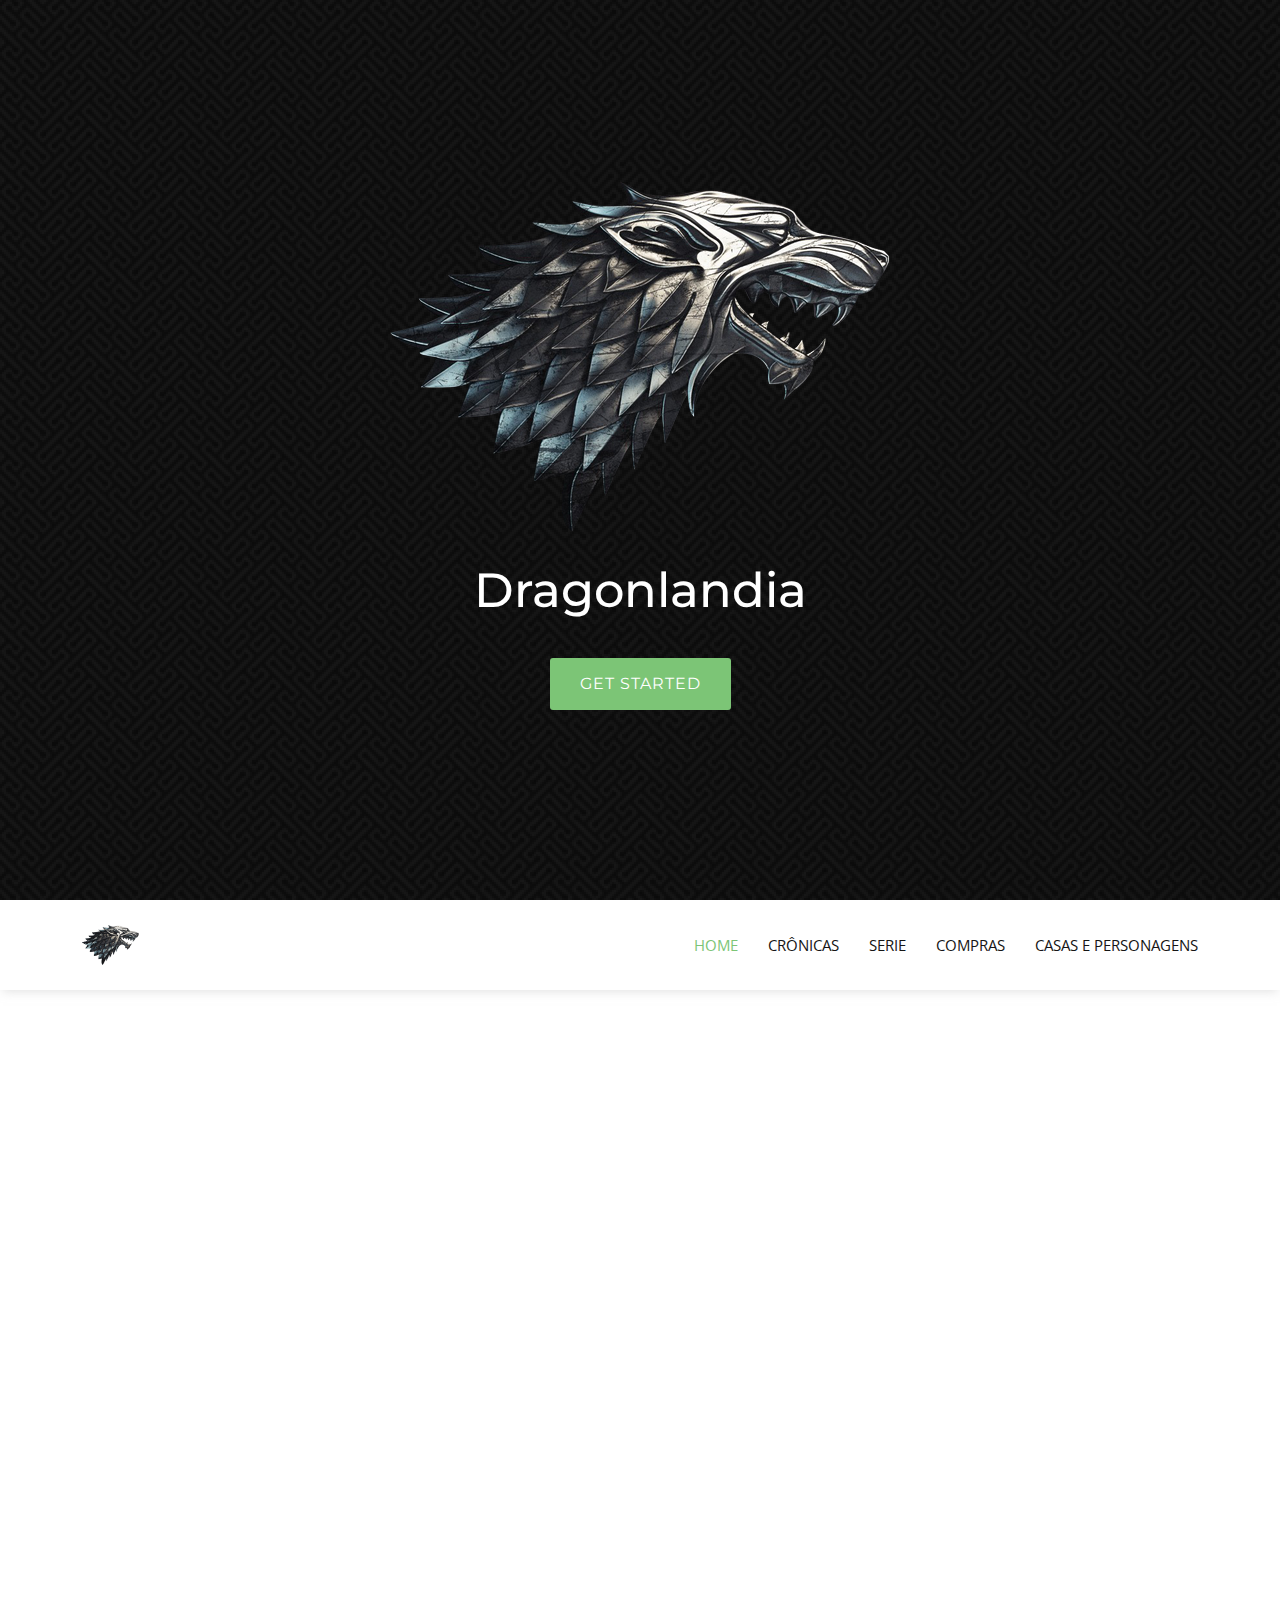
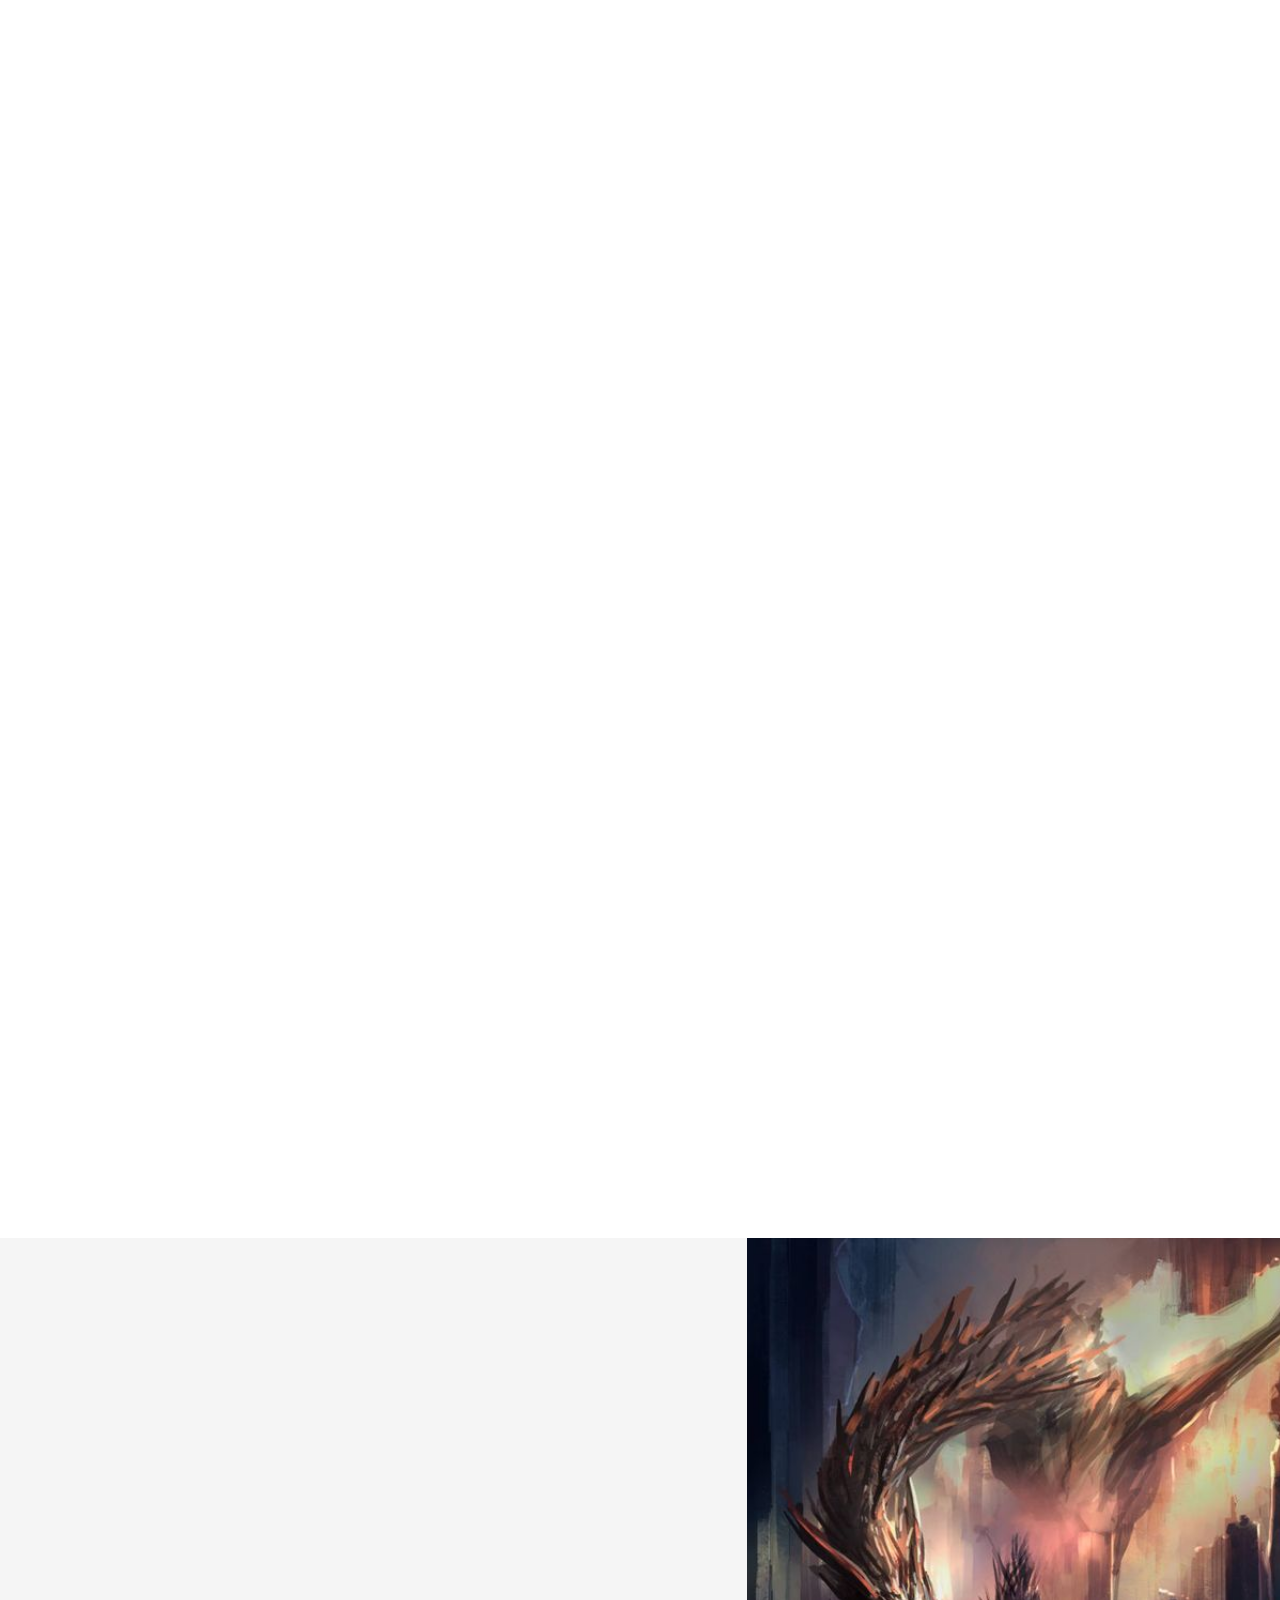
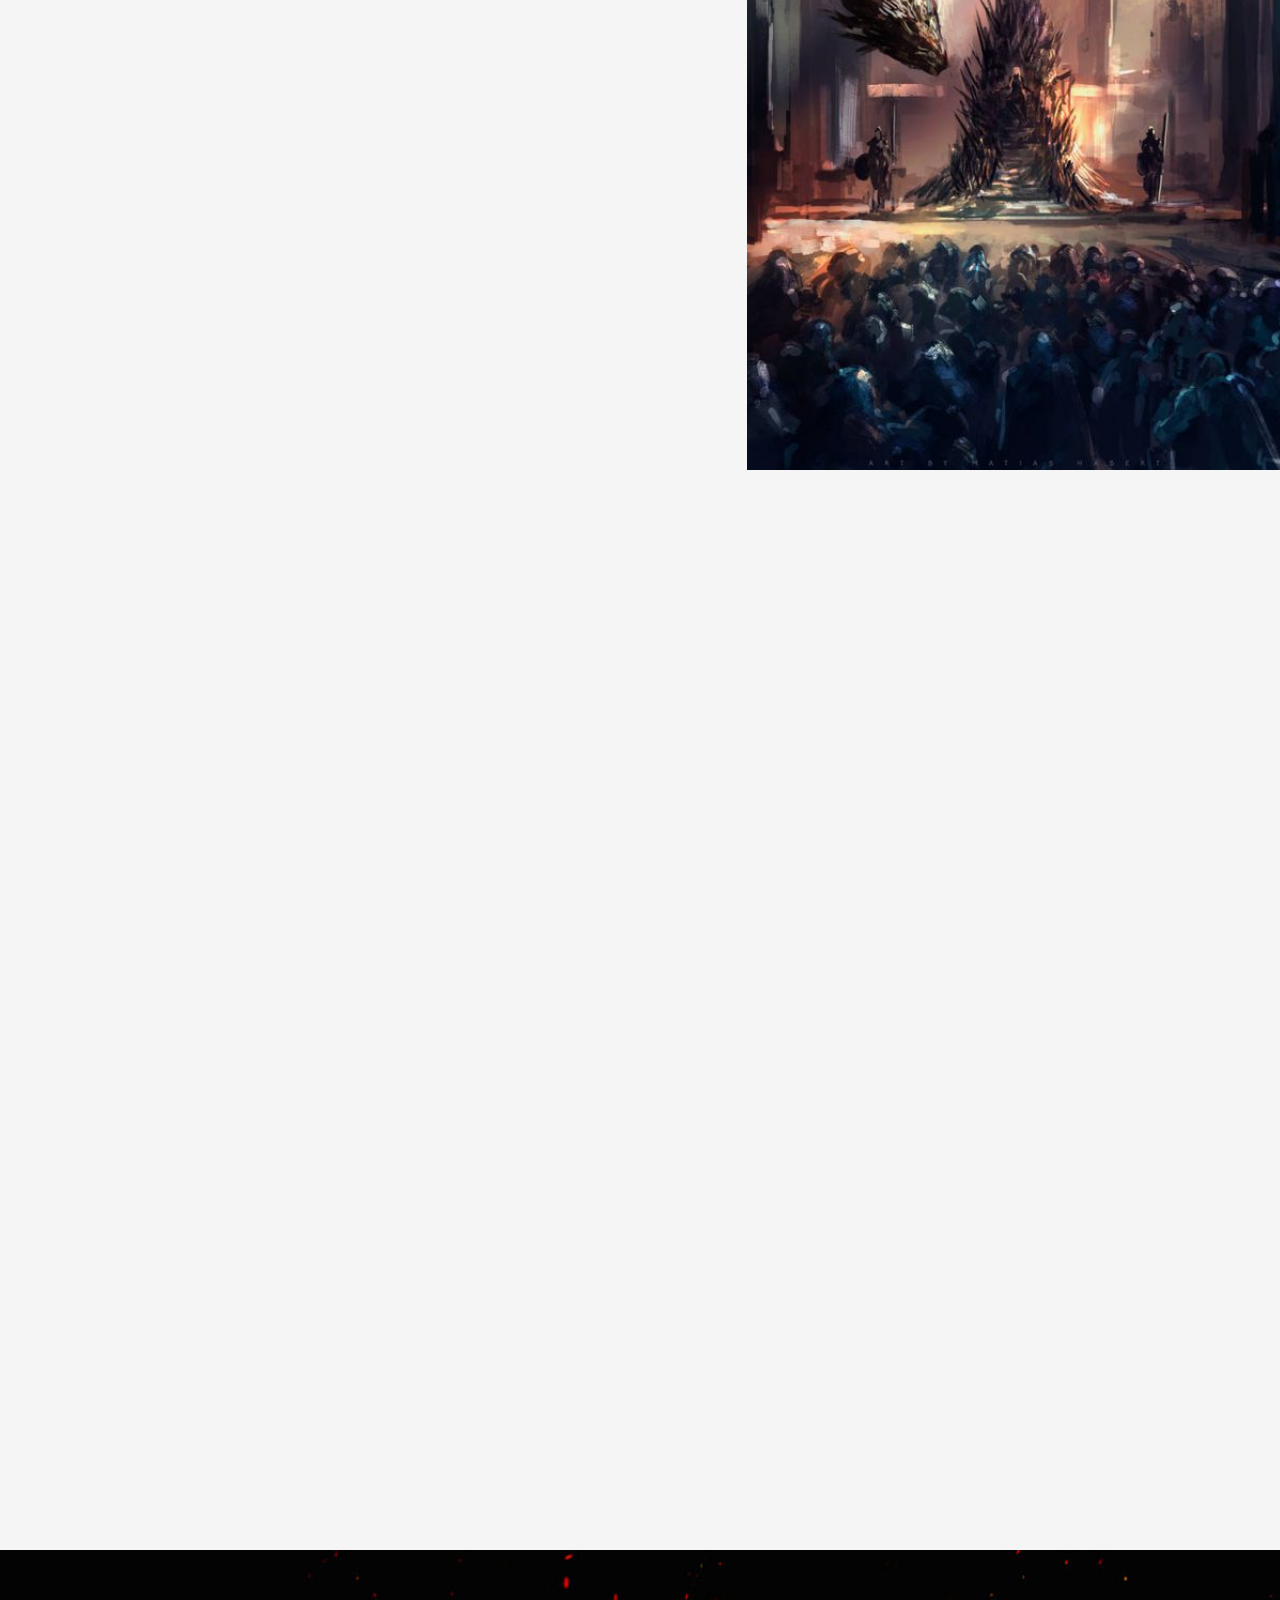
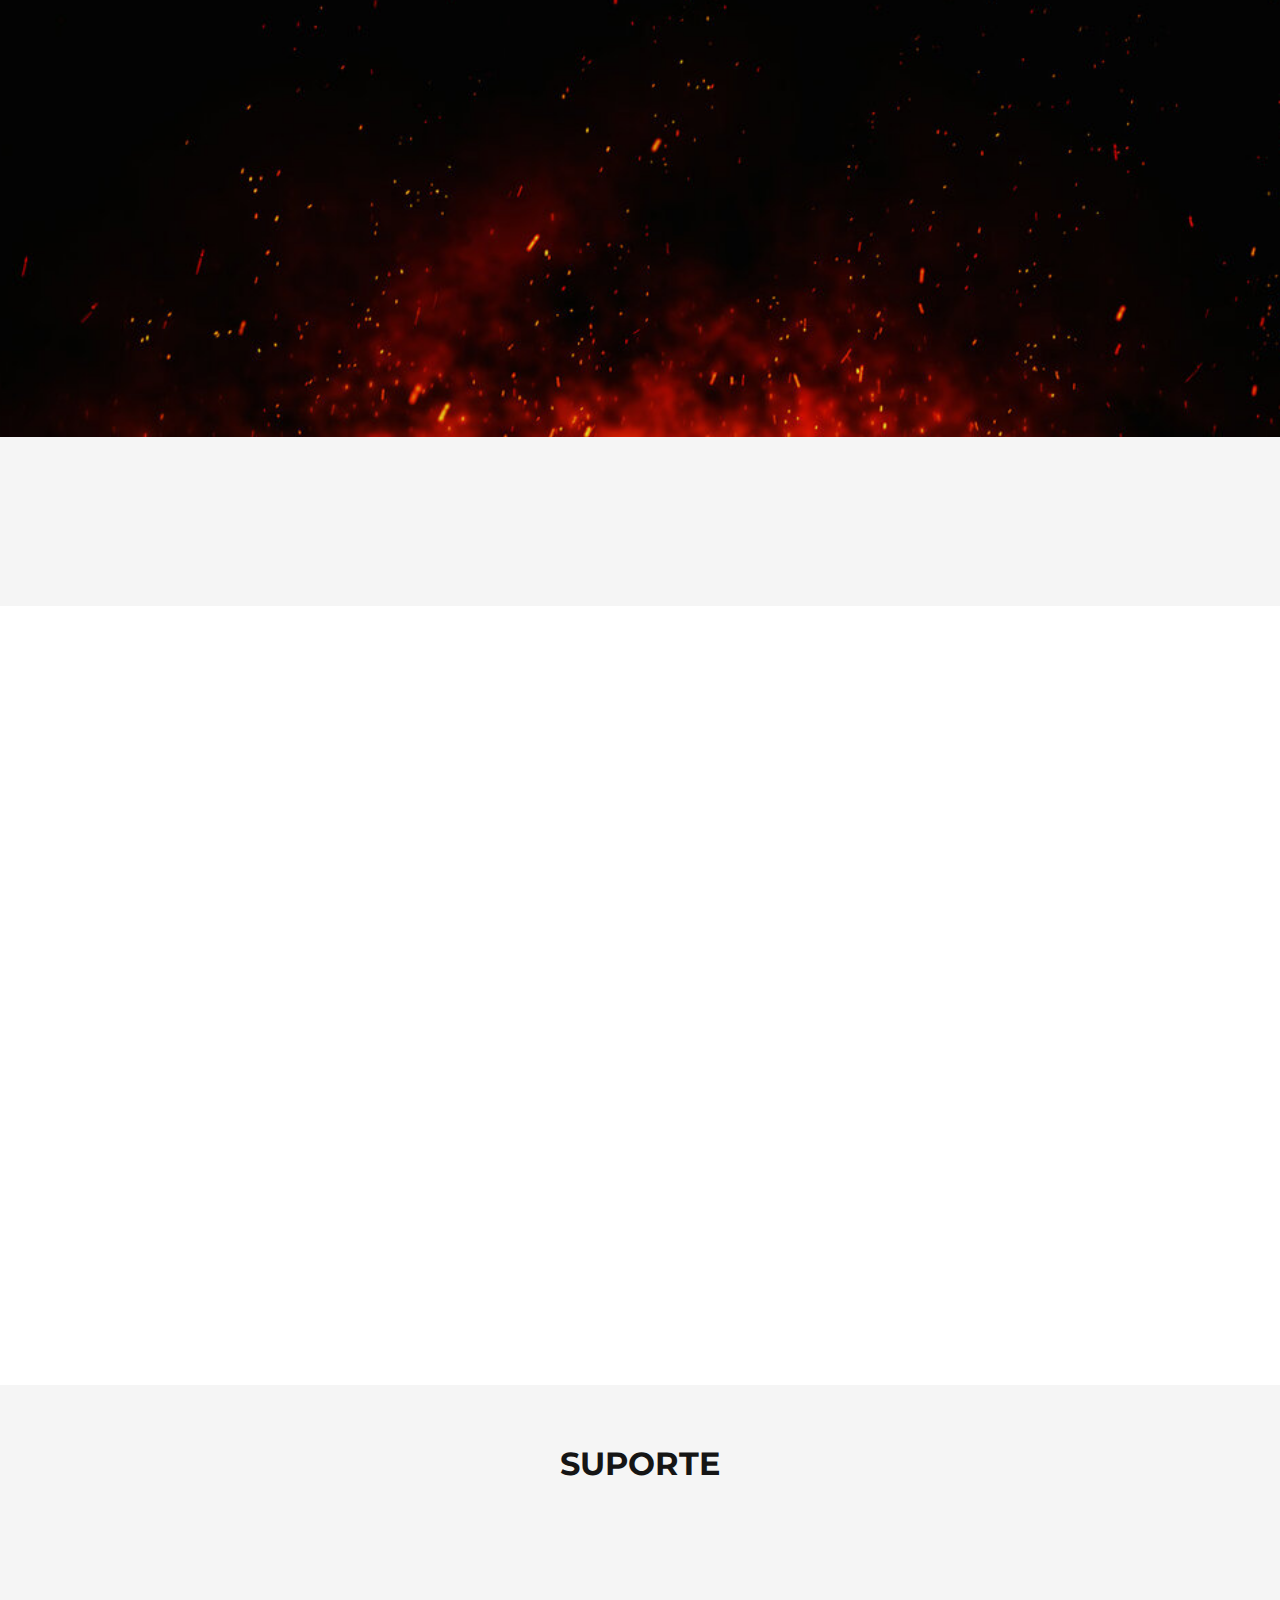
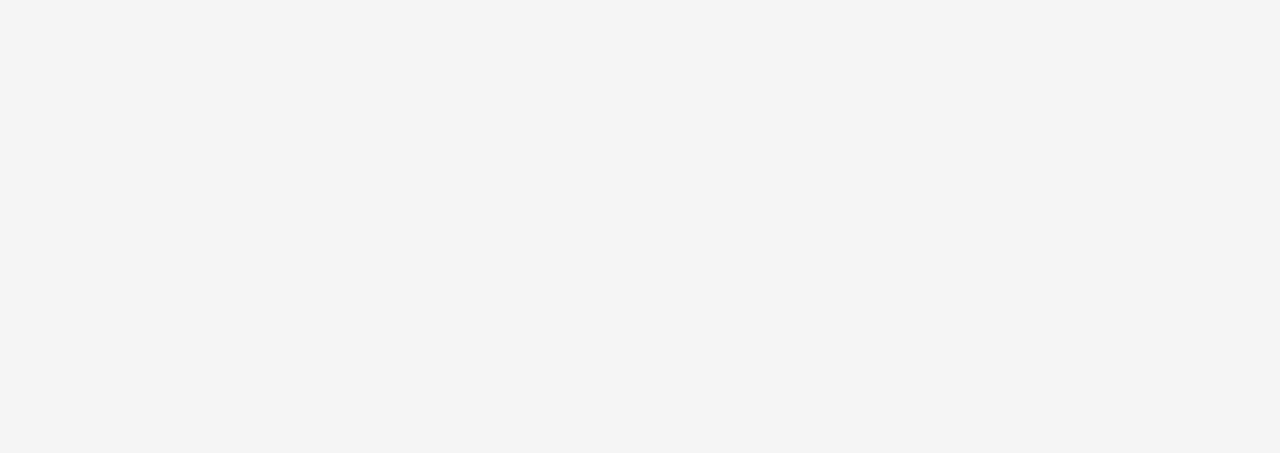
==== Site/index.html @ 6eeabf13 "parte final" ====
<!DOCTYPE html>
<html lang="en">

<head>
  <meta charset="utf-8">
  <meta content="width=device-width, initial-scale=1.0" name="viewport">

  <title>A song of ice and fire</title>
  <meta content="" name="description">
  <meta content="" name="keywords">

  <!-- Favicons -->
  <link href="assets/img/logo.png" rel="icon">
  <link href="assets/img/apple-touch-icon.png" rel="apple-touch-icon">

  <!-- Google Fonts -->
  <link href="https://fonts.googleapis.com/css?family=Open+Sans:300,300i,400,400i,600,600i,700,700i|Montserrat:300,300i,400,400i,500,500i,600,600i,700,700i|Poppins:300,300i,400,400i,500,500i,600,600i,700,700i" rel="stylesheet">

  <!-- Vendor CSS Files -->
  <link href="assets/vendor/aos/aos.css" rel="stylesheet">
  <link href="assets/vendor/bootstrap/css/bootstrap.min.css" rel="stylesheet">
  <link href="assets/vendor/bootstrap-icons/bootstrap-icons.css" rel="stylesheet">
  <link href="assets/vendor/boxicons/css/boxicons.min.css" rel="stylesheet">
  <link href="assets/vendor/glightbox/css/glightbox.min.css" rel="stylesheet">
  <link href="assets/vendor/swiper/swiper-bundle.min.css" rel="stylesheet">

  <!-- Template Main CSS File -->
  <link href="assets/css/style.css" rel="stylesheet">

  <!-- =======================================================
  * Template Name: Knight
  * Updated: May 30 2023 with Bootstrap v5.3.0
  * Template URL: https://bootstrapmade.com/knight-free-bootstrap-theme/
  * Author: BootstrapMade.com
  * License: https://bootstrapmade.com/license/
  ======================================================== -->
</head>

<body>

  <!-- ======= Hero Section ======= -->
  <section id="hero">
    <div class="hero-container">
      <a href="index.html" class="hero-logo imagem-responsiva" data-aos="zoom-in"><img src="assets/img/hero-logo.png" alt=""></a>
      <h1 data-aos="zoom-in">Dragonlandia</h1>
      <a data-aos="fade-up" data-aos-delay="200" href="#about" class="btn-get-started scrollto">Get Started</a>
    </div>
  </section><!-- End Hero -->

  <!-- ======= Header ======= -->
  <header id="header" class="d-flex align-items-center">
    <div class="container d-flex align-items-center justify-content-between">

      <div class="logo">
        <a href="index.html"><img src="assets/img/logo.png" alt="" class="img-fluid"></a>
      </div>

      <nav id="navbar" class="navbar">
        <ul>
          <li><a class="nav-link scrollto active" href="#hero">Home</a></li>
          <li><a class="nav-link scrollto" href="#about">Crônicas</a></li>
          <li><a class="nav-link scrollto" href="#services">Serie</a></li>
          <li><a class="nav-link scrollto " href="#portfolio">Compras</a></li>
          <li><a class="nav-link scrollto" href="#casas">Casas e Personagens</a></li>
          <!--<li><a class="nav-link scrollto" href="#pricing">Preço</a></li>
          <li><a class="nav-link scrollto" href="#contact">Contato</a></li>-->
        </ul>
        <i class="bi bi-list mobile-nav-toggle"></i>
      </nav><!-- .navbar -->

    </div>
  </header><!-- End Header -->

  <main id="main">

    <!-- ======= About Us Section ======= -->
    <section id="about" class="about">
      <div class="container">

        <div class="section-title" data-aos="fade-up">
          <h2>Gelo e Fogo</h2>
        </div>

        <div class="row">
          <div class="col-lg-6" data-aos="fade-right">
            <div class="image">
              <img src="assets/img/fot.png" class="img-fluid" alt="">
            </div>
          </div>
          <div style="text-align: justify;" class="col-lg-6" data-aos="fade-left">
            <div class="content pt-4 pt-lg-0 pl-0 pl-lg-3 ">
              <h3>As crônicas de Gelo e Fogo </h3>
              <p class="fst-italic">
                As crônicas de Gelo e Fogo são livros de alta fantasia escrita pelo romancista e roteirista norte-americano George R. R. Martin, 
                e publicada pela editora Bantam Spectra.
              </p>
              <ul>
                <li><i class="bx bx-check-double" style="color: red;"></i> São 6 obras publicadas e 2 obras em andamento</li>
                <li><i class="bx bx-check-double" style="color: red;"></i> São mais de 30 milhões de livros vendidos ao redor do mundo</li>
                <li><i class="bx bx-check-double" style="color: red;"></i> Os livros de As Crônicas de Gelo e Fogo foram adaptados para uma série de TV intitulada Game of Thrones</li>
             
              </ul>
              <p>
                A crônica de uma guerra civil dinástica entre várias famílias concorrentes pelo controle dos Sete Reinos com
                a ameaça crescente das criaturas sobrenaturais, que habitam além de uma imensa muralha de gelo ao Norte
              </p>
              
            </div>
          </div>
        </div>

      </div>
    </section><!-- End About Us Section -->

    <!-- ======= Services Section ======= -->
    <section id="services" class="services">
      <div class="container">

        <div class="section-title" data-aos="fade-up">
          <h2>Livros</h2>
          <p>conheça todos os livros da série</p>
        </div>

        <div style="text-align: justify;" class="row">
          <div class="col-lg-6 order-2 order-lg-1">
            <div class="icon-box mt-5 mt-lg-0" data-aos="fade-up">
              <i class="bx bx-book" style="color:red"></i>
              <h4>A guerra dos tronos</h4>
              <p>Eddard Stark aceita a posição de Mão do Rei oferecida por seu amigo, o rei Robert Baratheon, sem prever as tragédias iminentes. Ele aceita pois acredita que a antiga mão foi envenenado pela rainha Lannister, uma mulher cruel. Seu objetivo é proteger o rei, mas enfrentar os Lannisters é perigoso, pois sua sede de poder não tem limites e o rei está em grave perigo. Eddard percebe que sua família também está em perigo. Quem vencerá a guerra dos tronos?</p>
            </div>
            <div class="icon-box mt-5" data-aos="fade-up" data-aos-delay="100">
              <i class="bx bx-book" style="color:red"></i>
              <h4>A fúria dos reis</h4>
              <p>Cinco facções disputam o controle de Westeros e o direito de ocupar o Trono de Ferro. Nesta história, irmão trama contra irmão e os mortos se levantam para caminhar pela noite.</p>
            </div>
            <div class="icon-box mt-5" data-aos="fade-up" data-aos-delay="200">
              <i class="bx bx-book" style="color:red"></i>
              <h4>A tormenta das espadas</h4>
              <p>O futuro de Westeros está em jogo, e ninguém descansará até que os Sete Reinos tenham explodido em uma verdadeira tormenta de espadas. Dos cinco pretendentes ao trono, um está morto e outro caiu em desgraça, e ainda assim a guerra continua em toda sua fúria, enquanto alianças são feitas e desfeitas.</p>
            </div>
          </div>
          <div class="image col-lg-6 order-1 order-lg-2" style='background-image: url("assets/img/livros.jpeg");' data-aos="fade-left" data-aos-delay="100"></div>
        </div>

      </div>
    </section><!-- End Services Section -->

    <!-- ======= Featured Section ======= -->
    <section id="featured" class="featured">
      <div class="container">

        <div class="row">
          <div class="col-lg-6" data-aos="fade-right">
            <div class="tab-content">
              <div class="tab-pane active show" id="tab-1">
                <figure>
                  <img  src="assets/img/festim.jpg" alt="" class="img-fluid">
                </figure>
              </div>
              <div class="tab-pane" id="tab-2">
                <figure>
                  <img src="assets/img/featured-3.png" alt="" class="img-fluid">
                </figure>
              </div>
              <div class="tab-pane" id="tab-3">
                <figure>
                  <img src="assets/img/featured-4.png" alt="" class="img-fluid">
                </figure>
              </div>
              <div class="tab-pane" id="tab-4">
                <figure>
                  <img src="assets/img/featured-4.png" alt="" class="img-fluid">
                </figure>
              </div>
            </div>
          </div>
          <div style="text-align: justify;" class="col-lg-6 mt-4 mt-lg-0" data-aos="fade-left">
            <ul class="nav nav-tabs flex-column">
              <li class="nav-item">
                <a class="nav-link active show" data-bs-toggle="tab" href="#tab-1">
                  <h4>O festim dos corvos</h4>
                  <p>Há séculos os sete grandes reinos de Westeros se enfrentam em amargas disputas, batalhas e traições. Agora, com Joffrey Baratheon e Robb Stark fora da jogada e lordes insignificantes competindo pelas Ilhas de Ferro, a guerra que devorou o continente parece ter finalmente chegado ao fim.</p>
                </a>
              </li>
              <li class="nav-item mt-2">
                <a class="nav-link" data-bs-toggle="tab" href="#tab-2">
                  <h4>A dança dos dragões</h4>
                  <p>Além do Mar Estreito, Daenerys Targaryen, a última herdeira da Casa Targaryen, governa uma cidade construída sobre o pó e a morte. Mas seus inimigos são cada vez mais numerosos e farão de tudo para destruí-la. Enquanto isso, dois jovens embarcam em missões distintas, mas que podem mudar o destino da Mãe dos Dragões.</p>
                </a>
              </li>
              <li class="nav-item mt-2">
                <a class="nav-link" data-bs-toggle="tab" href="#tab-3">
                  <h4>Os ventos do inverno</h4>
                  <p>Este será o 6º livro dessa série</p>
                </a>
              </li>
            </ul>
          </div>
        </div>

      </div>
    </section><!-- End Featured Section -->

    <!-- ======= Why Us Section ======= -->
    <section id="why-us" class="why-us">
      <div class="container-fluid">

        <div class="row">

          <div style="text-align: justify;" class="col-lg-7 order-2 order-lg-1 d-flex flex-column justify-content-center align-items-stretch">

            <div  class="content" data-aos="fade-up">
              <h3 style="text-align: start;"><strong>História de Westeros</strong></h3>
              <p>
                O mundo de gelo e fogo passou por muitos acontecimentos para chegar onde chegou. Conheça os principais eventos históricos que esse magnifico universo passou.
              </p>
            </div>

            <div class="accordion-list">
              <ul>
                <li data-aos="fade-up" data-aos-delay="100">
                  <a data-bs-toggle="collapse" class="collapse" data-bs-target="#accordion-list-1"><span>01</span> A longa noite <i class="bx bx-chevron-down icon-show"></i><i class="bx bx-chevron-up icon-close"></i></a>
                  <div id="accordion-list-1" class="collapse show" data-bs-parent=".accordion-list">
                    <p>
                      A Longa Noite é o nome dado ao período na história onde uma terrível escuridão caiu sobre Westeros e todo o mundo conhecido. O fenômeno ocorreu aproximadamente oito mil anos antes da vinda de Aegon, o Conquistador, no meio de um inverno poderoso que perdurou por anos. A Longa Noite durou uma geração e devastou boa parte do mundo através da fome, do frio e do terror.                    </p>
                  </div>
                </li>

                <li data-aos="fade-up" data-aos-delay="200">
                  <a data-bs-toggle="collapse" data-bs-target="#accordion-list-2" class="collapsed"><span>02</span> A conquita de Westeros <i class="bx bx-chevron-down icon-show"></i><i class="bx bx-chevron-up icon-close"></i></a>
                  <div id="accordion-list-2" class="collapse" data-bs-parent=".accordion-list">
                    <p>
                      A Guerra da Conquista é o nome dado à série de empreitadas militares em que Aegon I Targaryen conquistou Westeros.Apoiado por suas duas esposas-irmãs (Visenya e Rhaenys), seus dragões e um pequeno exército, Aegon submeteu seis dos Sete Reinos.                    </p>
                  </div>
                </li>

                <li data-aos="fade-up" data-aos-delay="300">
                  <a data-bs-toggle="collapse" data-bs-target="#accordion-list-3" class="collapsed"><span>03</span> A dança dos dragões <i class="bx bx-chevron-down icon-show"></i><i class="bx bx-chevron-up icon-close"></i></a>
                  <div id="accordion-list-3" class="collapse" data-bs-parent=".accordion-list">
                    <p>
                      A Dança dos Dragões é o nome dado a uma guerra civil na antiga história de Westeros, o que levou a muitas especulações de que o romance apresentaria a tão esperada invasão de Westeros pelo exército de Daenerys Targaryen.                    </p>
                    
                  </div>
                </li>

                <li data-aos="fade-up" data-aos-delay="300">
                  <a data-bs-toggle="collapse" data-bs-target="#accordion-list-4" class="collapsed"><span>04</span> A rebelião de Robert Baratheon <i class="bx bx-chevron-down icon-show"></i><i class="bx bx-chevron-up icon-close"></i></a>
                  <div id="accordion-list-4" class="collapse" data-bs-parent=".accordion-list">
                    <p>
                      A Rebelião de Robert, também chamada de Guerra do Usurpador, foi uma revolta contra a Casa Targaryen instigada principalmente por Eddard Stark, Jon Arryn e Robert Baratheon, que teve a rebelião batizada em seu nome. Durou aproximadamente um ano e resultou no fim da dinastia dos Targaryen nos Sete Reinos e o início do reinado da Casa Baratheon.                    </p>
                  </div>
                </li>

                <li data-aos="fade-up" data-aos-delay="300">
                  <a data-bs-toggle="collapse" data-bs-target="#accordion-list-5" class="collapsed"><span>05</span> A guerra dos cinco reis <i class="bx bx-chevron-down icon-show"></i><i class="bx bx-chevron-up icon-close"></i></a>
                  <div id="accordion-list-5" class="collapse" data-bs-parent=".accordion-list">
                    <p>
                      A Guerra dos Cinco Reis foi um grande conflito, travado em diversas frentes de batalha nos Sete Reinos, de 298 d.C. a 300 d.C.. Como o nome indica, cinco reis foram coroados durante a guerra.                   </p>
                  </div>
                </li>

              </ul>
            </div>

          </div>

          <div class="col-lg-5 order-1 order-lg-1 align-items-stretch video-box aos-init aos-animate"  style='background-image: url("assets/img/gelo_e_fogo.jpg");' data-aos="fade-left" data-aos-delay="100"></div>
            
          </div>

        </div>

      </div>
      <!-- ======= Portfolio Section ======= -->
    <section id="portfolio" class="portfolio">
      <div class="container">

        <div class="section-title" data-aos="fade-up">
          <h2>Compras</h2>
          <p>Adquira produtos únicos e autênticos que irão encantar os verdadeiros fãs dos Sete Reinos!</p>
        </div>

        <div class="row" data-aos="fade-up" data-aos-delay="100">
          <div class="col-lg-12 d-flex justify-content-center">
            <ul id="portfolio-flters">
              <li data-filter="*" class="filter-active">All</li>
              <li data-filter=".filter-app">Camisetas</li>
              <!--<li data-filter=".filter-card">Variados</li> -->
              <li data-filter=".filter-web">Canecas</li>
            </ul>
          </div>
        </div>

        <div class="row portfolio-container" data-aos="fade-up" data-aos-delay="200">

          <div class="col-lg-4 col-md-6 portfolio-item filter-app">
            <div class="portfolio-wrap">
              <img src="assets/img/portfolio/portfolio-1.jpg" class="img-fluid" alt="">
              <div class="portfolio-info">
                <h4>R$ 52,5</h4>
                <p>Camiseta</p>
                <div class="portfolio-links">
                  <a href="assets/img/portfolio/portfolio-1.jpg" data-gallery="portfolioGallery" class="portfolio-lightbox"><i class="bx bx-plus"></i></a>
                  <a href="portfolio-details.html" title="More Details"><i class="bx bx-link"></i></a>
                </div>
              </div>
            </div>
          </div>

          <div class="col-lg-4 col-md-6 portfolio-item filter-web">
            <div class="portfolio-wrap">
              <img src="assets/img/portfolio/portfolio-4.jpg" class="img-fluid" alt="">
              <div class="portfolio-info">
                <h4>R$ 26,8</h4>
                <p>Canecas</p>
                <div class="portfolio-links">
                  <a href="assets/img/portfolio/portfolio-4.jpg" data-gallery="portfolioGallery" class="portfolio-lightbox" ><i class="bx bx-plus"></i></a>
                  <a href="portfolio-details.html" title="More Details"><i class="bx bx-link"></i></a>
                </div>
              </div>
            </div>
          </div>

          <div class="col-lg-4 col-md-6 portfolio-item filter-app">
            <div class="portfolio-wrap">
              <img src="assets/img/portfolio/portfolio-2.jpg" class="img-fluid" alt="">
              <div class="portfolio-info">
                <h4>R$ 58,4</h4>
                <p>Camiseta</p>
                <div class="portfolio-links">
                  <a href="assets/img/portfolio/portfolio-2.jpg" data-gallery="portfolioGallery" class="portfolio-lightbox"><i class="bx bx-plus"></i></a>
                  <a href="portfolio-details.html" title="More Details"><i class="bx bx-link"></i></a>
                </div>
              </div>
            </div>
          </div>

          <!--<div class="col-lg-4 col-md-6 portfolio-item filter-card">
            <div class="portfolio-wrap">
              <img src="assets/img/portfolio/portfolio-4.jpg" class="img-fluid" alt="">
              <div class="portfolio-info">
                <h4>Card 2</h4>
                <p>Card</p>
                <div class="portfolio-links">
                  <a href="assets/img/portfolio/portfolio-4.jpg" data-gallery="portfolioGallery" class="portfolio-lightbox" title="Card 2"><i class="bx bx-plus"></i></a>
                  <a href="portfolio-details.html" title="More Details"><i class="bx bx-link"></i></a>
                </div>
              </div>
            </div>
          </div>-->

          <div class="col-lg-4 col-md-6 portfolio-item filter-web">
            <div class="portfolio-wrap">
              <img src="assets/img/portfolio/portfolio-6.jpg" class="img-fluid" alt="">
              <div class="portfolio-info">
                <h4>R$ 30</h4>
                <p>Caneca</p>
                <div class="portfolio-links">
                  <a href="assets/img/portfolio/portfolio-6.jpg" data-gallery="portfolioGallery" class="portfolio-lightbox" ><i class="bx bx-plus"></i></a>
                  <a href="portfolio-details.html" title="More Details"><i class="bx bx-link"></i></a>
                </div>
              </div>
            </div>
          </div>

          <div class="col-lg-4 col-md-6 portfolio-item filter-app">
            <div class="portfolio-wrap">
              <img src="assets/img/portfolio/portfolio-3.jpg" class="img-fluid" alt="">
              <div class="portfolio-info">
                <h4>R$ 64,86</h4>
                <p>Camiseta</p>
                <div class="portfolio-links">
                  <a href="assets/img/portfolio/portfolio-3.jpg" data-gallery="portfolioGallery" class="portfolio-lightbox" ><i class="bx bx-plus"></i></a>
                  <a href="portfolio-details.html" title="More Details"><i class="bx bx-link"></i></a>
                </div>
              </div>
            </div>
          </div>

          <!--<div class="col-lg-4 col-md-6 portfolio-item filter-card">
            <div class="portfolio-wrap">
              <img src="assets/img/portfolio/portfolio-7.jpg" class="img-fluid" alt="">
              <div class="portfolio-info">
                <h4>Card 1</h4>
                <p>Card</p>
                <div class="portfolio-links">
                  <a href="assets/img/portfolio/portfolio-7.jpg" data-gallery="portfolioGallery" class="portfolio-lightbox" title="Card 1"><i class="bx bx-plus"></i></a>
                  <a href="portfolio-details.html" title="More Details"><i class="bx bx-link"></i></a>
                </div>
              </div>
            </div>
          </div>-->

          <!--<div class="col-lg-4 col-md-6 portfolio-item filter-card">
            <div class="portfolio-wrap">
              <img src="assets/img/portfolio/portfolio-8.jpg" class="img-fluid" alt="">
              <div class="portfolio-info">
                <h4>Card 3</h4>
                <p>Card</p>
                <div class="portfolio-links">
                  <a href="assets/img/portfolio/portfolio-8.jpg" data-gallery="portfolioGallery" class="portfolio-lightbox" title="Card 3"><i class="bx bx-plus"></i></a>
                  <a href="portfolio-details.html" title="More Details"><i class="bx bx-link"></i></a>
                </div>
              </div>
            </div>
          </div>-->

          <div class="col-lg-4 col-md-6 portfolio-item filter-web">
            <div class="portfolio-wrap">
              <img src="assets/img/portfolio/portfolio-5.jpg" class="img-fluid" alt="">
              <div class="portfolio-info">
                <h4>R$ 22,5</h4>
                <p>Canecas</p>
                <div class="portfolio-links">
                  <a href="assets/img/portfolio/portfolio-5.jpg" data-gallery="portfolioGallery" class="portfolio-lightbox"><i class="bx bx-plus"></i></a>
                  <a href="portfolio-details.html" title="More Details"><i class="bx bx-link"></i></a>
                </div>
              </div>
            </div>
          </div>

        </div>

      </div>
    </section>
    <!-- ======= Testimonials Section ======= -->
    <section id="testimonials" class="testimonials">
      <div  class="container" data-aos="zoom-in">
        <div class="quote-icon">
          <i class="bx bxs-quote-right" style="color: red; border:1px solid red;"></i>
        </div>

        <div class="testimonials-slider swiper" data-aos="fade-up" data-aos-delay="100">
          <div class="swiper-wrapper">

            <div class="swiper-slide">
              <div class="testimonial-item">
                <p class="text-warning">
                  Eu vivi mil vidas e amei mil amores. Andei por mundos distantes e vi o fim dos tempos. Porque eu li.
                </p>
                <img src="assets/img/george_martin.jpg" class="testimonial-img" alt="" style="background-color: red;">
                <h3 class="text-warning">George R. R. Martin</h3>
                <h4 class="text-warning">Escritor</h4>
              </div>
            </div><!-- End testimonial item -->
    
            <div class="swiper-slide">
              <div class="testimonial-item">
                <p class="text-warning">
                  Um leitor vive mil vidas antes de morrer. O homem que nunca lê vive apenas uma                </p>
                <img src="assets/img/george_martin.jpg" class="testimonial-img" alt="" style="background-color: red;">
                <h3 class="text-warning">George R. R. Martin</h3>
                <h4 class="text-warning">Escritor</h4>
              </div>
            </div><!-- End testimonial item -->
           
            <div class="swiper-slide">
              <div class="testimonial-item">
                <p class="text-warning">
                  Todos os voos começam com uma queda.   
                </p>             
                <img src="assets/img/george_martin.jpg" class="testimonial-img" alt="" style="background-color: red;">
                <h3 class="text-warning">George R. R. Martin</h3>
                <h4 class="text-warning">Escritor</h4>
              </div>
            </div><!-- End testimonial item -->
              <!--
            <div class="swiper-slide">
              <div class="testimonial-item">
                <p>
                  Fugiat enim eram quae cillum dolore dolor amet nulla culpa multos export minim fugiat minim velit minim dolor enim duis veniam ipsum anim magna sunt elit fore quem dolore labore illum veniam.
                </p>
                <img src="assets/img/testimonials/testimonials-4.jpg" class="testimonial-img" alt="">
                <h3>Matt Brandon</h3>
                <h4>Freelancer</h4>
              </div>
            </div>

            <div class="swiper-slide">
              <div class="testimonial-item">
                <p>
                  Quis quorum aliqua sint quem legam fore sunt eram irure aliqua veniam tempor noster veniam enim culpa labore duis sunt culpa nulla illum cillum fugiat legam esse veniam culpa fore nisi cillum quid.
                </p>
                <img src="assets/img/testimonials/testimonials-5.jpg" class="testimonial-img" alt="">
                <h3>John Larson</h3>
                <h4>Entrepreneur</h4>
              </div>
            </div>End testimonial item -->

          </div>
          <div class="swiper-pagination"></div>
        </div>

      </div>
    </section><!-- End Testimonials Section -->

    <!-- ======= Clients Section ======= -->
    <section id="casas" class="clients">
      <div class="container">

        <div class="row">

          <div class="col-lg-2 col-md-4 col-6" data-aos="zoom-in">
            <img  src="assets/img/clients/client-1.png" class="img-fluid" alt="">
          </div>

          <div class="col-lg-2 col-md-4 col-6" data-aos="zoom-in" data-aos-delay="100">
            <img src="assets/img/clients/client-2.png" class="img-fluid" alt="">
          </div>

          <div class="col-lg-2 col-md-4 col-6" data-aos="zoom-in" data-aos-delay="200">
            <img src="assets/img/clients/client-3.png" class="img-fluid" alt="">
          </div>

          <div class="col-lg-2 col-md-4 col-6" data-aos="zoom-in" data-aos-delay="300">
            <img src="assets/img/clients/client-4.png" class="img-fluid" alt="">
          </div>

          <div class="col-lg-2 col-md-4 col-6" data-aos="zoom-in" data-aos-delay="400">
            <img src="assets/img/clients/client-5.png" class="img-fluid" alt="">
          </div>

          <div class="col-lg-2 col-md-4 col-6" data-aos="zoom-in" data-aos-delay="500">
            <img src="assets/img/clients/client-6.png" class="img-fluid" alt="">
          </div>

        </div>

      </div>
    </section><!-- End Clients Section -->

    <!-- ======= Team Section ======= -->
    <section id="personagens" class="team">
      <div class="container">

        <div class="section-title" data-aos="fade-up">
          <h2>Principais personagens</h2>
          <p>Conheça os principais personagens da série</p>
        </div>

        <div class="row">

          <div class="col-lg-4 col-md-6 d-flex align-items-stretch">
            <div class="member" data-aos="zoom-in">
              <div class="member-img">
                <img src="assets/img/daenerys.jpg" class="img-fluid" alt="">
                <div class="social">
                  <!--<a href=""><i class="bi bi-twitter"></i></a>
                  <a href=""><i class="bi bi-facebook"></i></a>
                  <a href=""><i class="bi bi-instagram"></i></a>
                  <a href=""><i class="bi bi-linkedin"></i></a>-->
                </div> 
              </div>
              <div class="member-info">
                <h4 class="text-danger">Daenerys Targaryen</h4>
                <span class="text-warning">Targaryen</span>
                <p style="text-align: justify;" class="text-justify">Nascida da Tormenta, irmã mais nova de Rhaegar e Viserys Targaryen. Ela era tia paterna de Jon Snow e filha mais nova do Rei Aerys II e da Rainha Rhaella Targaryen, ambos destronados na Rebelião de Robert Baratheon, virando a última de seu nome. Sendo seu objetivo reconquistar o trono de sua família de volta.</p>
              </div>
            </div>
          </div>

          <div class="col-lg-4 col-md-6 d-flex align-items-stretch">
            <div class="member" data-aos="zoom-in" data-aos-delay="100">
              <div class="member-img">
                <img  src="assets/img/jon-snow.jpg" class="img-fluid" alt="">
                <div class="social">
                  <!--<a href=""><i class="bi bi-twitter"></i></a>
                  <a href=""><i class="bi bi-facebook"></i></a>
                  <a href=""><i class="bi bi-instagram"></i></a>
                  <a href=""><i class="bi bi-linkedin"></i></a> -->
                </div>
              </div>
              <div class="member-info">
                <h4 class="text-dark">Jon Snow</h4>
                <span class = "text-secondary">
                  Stark e Targaryen
                </span>
                <p style="text-align: justify;">Nascido Aegon Targaryen, é o filho de Rhaegar Targaryen e Lyanna Stark, o falecido Príncipe de Pedra do Dragão. Jon foi criado como o filho bastardo do tio, Eddard Stark, em Winterfell. Na infância, seus primos foram criados como meio-irmãos, e Jon nunca soube seu real parentesco quando criança. Virou o principal guerreiro na terrível guerra contra os mortos.</p>
              </div>
            </div>
          </div>

          <div class="col-lg-4 col-md-6 d-flex align-items-stretch">
            <div class="member" data-aos="zoom-in" data-aos-delay="200">
              <div class="member-img">
                <img src="assets/img/reidanoite.jpg" class="img-fluid" alt="">
                <div class="social">
                  <!--<a href=""><i class="bi bi-twitter"></i></a>
                  <a href=""><i class="bi bi-facebook"></i></a>
                  <a href=""><i class="bi bi-instagram"></i></a>
                  <a href=""><i class="bi bi-linkedin"></i></a>-->
                </div>
              </div>
              <div class="member-info">
                <h4 class="text-primary">Rei da Noite</h4>
                <span style="color: #002c73;">os outros</span>
                <p style="text-align: justify;">O mestre e primeiro dos Caminhantes Brancos, uma raça de criaturas frias e sobrenaturais criada pelos filhos da floresta durante a Era da Aurora com o intuito de combater os primeiros homens. O Rei da Noite liderou os Caminhantes Brancos em uma revolta contra os filhos da floresta e os primeiros homens causando a Longa Noite durante a Era dos Heróis, mas foi derrotado e repelido pela união das duas raças.</p>
              </div>
            </div>
          </div>

        </div>

      </div>
    </section><!-- End Team Section -->

    <!-- ======= Pricing Section ======= -->
    <!-- <section id="pricing" class="pricing section-bg">
      <div class="container">

        <div class="section-title" data-aos="fade-up">
          <h2>Pricing</h2>
          <p>Magnam dolores commodi suscipit eius consequatur ex aliquid fuga eum quidem</p>
        </div>

        <div class="row">

          <div class="col-lg-4 col-md-6">
            <div class="box" data-aos="zoom-in" data-aos-delay="100">
              <h3>Free</h3>
              <h4><sup>$</sup>0<span> / month</span></h4>
              <ul>
                <li>Aida dere</li>
                <li>Nec feugiat nisl</li>
                <li>Nulla at volutpat dola</li>
                <li class="na">Pharetra massa</li>
                <li class="na">Massa ultricies mi</li>
              </ul>
              <div class="btn-wrap">
                <a href="#" class="btn-buy">Buy Now</a>
              </div>
            </div>
          </div>

          <div class="col-lg-4 col-md-6 mt-4 mt-md-0">
            <div class="box recommended" data-aos="zoom-in">
              <span class="recommended-badge">Recommended</span>
              <h3>Business</h3>
              <h4><sup>$</sup>19<span> / month</span></h4>
              <ul>
                <li>Aida dere</li>
                <li>Nec feugiat nisl</li>
                <li>Nulla at volutpat dola</li>
                <li>Pharetra massa</li>
                <li class="na">Massa ultricies mi</li>
              </ul>
              <div class="btn-wrap">
                <a href="#" class="btn-buy">Buy Now</a>
              </div>
            </div>
          </div>

          <div class="col-lg-4 col-md-6 mt-4 mt-lg-0">
            <div class="box" data-aos="zoom-in" data-aos-delay="100">
              <h3>Developer</h3>
              <h4><sup>$</sup>29<span> / month</span></h4>
              <ul>
                <li>Aida dere</li>
                <li>Nec feugiat nisl</li>
                <li>Nulla at volutpat dola</li>
                <li>Pharetra massa</li>
                <li>Massa ultricies mi</li>
              </ul>
              <div class="btn-wrap">
                <a href="#" class="btn-buy">Buy Now</a>
              </div>
            </div>
          </div>

        </div>

      </div>
    </section> --><!-- End Pricing Section -->

    <!-- ======= Frequently Asked Questions Section ======= -->
    <!-- <section id="faq" class="faq">
      <div class="container">

        <div class="section-title" data-aos="fade-up">
          <h2>Frequently Asked Questions</h2>
        </div>

        <ul class="faq-list">

          <li data-aos="fade-up">
            <a data-bs-toggle="collapse" class="collapsed" data-bs-target="#faq1">Non consectetur a erat nam at lectus urna duis? <i class="bx bx-chevron-down icon-show"></i><i class="bx bx-x icon-close"></i></a>
            <div id="faq1" class="collapse" data-bs-parent=".faq-list">
              <p>
                Feugiat pretium nibh ipsum consequat. Tempus iaculis urna id volutpat lacus laoreet non curabitur gravida. Venenatis lectus magna fringilla urna porttitor rhoncus dolor purus non.
              </p>
            </div>
          </li>

          <li data-aos="fade-up" data-aos-delay="100">
            <a data-bs-toggle="collapse" data-bs-target="#faq2" class="collapsed">Feugiat scelerisque varius morbi enim nunc faucibus a pellentesque? <i class="bx bx-chevron-down icon-show"></i><i class="bx bx-x icon-close"></i></a>
            <div id="faq2" class="collapse" data-bs-parent=".faq-list">
              <p>
                Dolor sit amet consectetur adipiscing elit pellentesque habitant morbi. Id interdum velit laoreet id donec ultrices. Fringilla phasellus faucibus scelerisque eleifend donec pretium. Est pellentesque elit ullamcorper dignissim. Mauris ultrices eros in cursus turpis massa tincidunt dui.
              </p>
            </div>
          </li>

          <li data-aos="fade-up" data-aos-delay="200">
            <a data-bs-toggle="collapse" data-bs-target="#faq3" class="collapsed">Dolor sit amet consectetur adipiscing elit pellentesque habitant morbi? <i class="bx bx-chevron-down icon-show"></i><i class="bx bx-x icon-close"></i></a>
            <div id="faq3" class="collapse" data-bs-parent=".faq-list">
              <p>
                Eleifend mi in nulla posuere sollicitudin aliquam ultrices sagittis orci. Faucibus pulvinar elementum integer enim. Sem nulla pharetra diam sit amet nisl suscipit. Rutrum tellus pellentesque eu tincidunt. Lectus urna duis convallis convallis tellus. Urna molestie at elementum eu facilisis sed odio morbi quis
              </p>
            </div>
          </li>

          <li data-aos="fade-up" data-aos-delay="300">
            <a data-bs-toggle="collapse" data-bs-target="#faq4" class="collapsed">Ac odio tempor orci dapibus. Aliquam eleifend mi in nulla? <i class="bx bx-chevron-down icon-show"></i><i class="bx bx-x icon-close"></i></a>
            <div id="faq4" class="collapse" data-bs-parent=".faq-list">
              <p>
                Dolor sit amet consectetur adipiscing elit pellentesque habitant morbi. Id interdum velit laoreet id donec ultrices. Fringilla phasellus faucibus scelerisque eleifend donec pretium. Est pellentesque elit ullamcorper dignissim. Mauris ultrices eros in cursus turpis massa tincidunt dui.
              </p>
            </div>
          </li>

          <li data-aos="fade-up" data-aos-delay="400">
            <a data-bs-toggle="collapse" data-bs-target="#faq5" class="collapsed">Tempus quam pellentesque nec nam aliquam sem et tortor consequat? <i class="bx bx-chevron-down icon-show"></i><i class="bx bx-x icon-close"></i></a>
            <div id="faq5" class="collapse" data-bs-parent=".faq-list">
              <p>
                Molestie a iaculis at erat pellentesque adipiscing commodo. Dignissim suspendisse in est ante in. Nunc vel risus commodo viverra maecenas accumsan. Sit amet nisl suscipit adipiscing bibendum est. Purus gravida quis blandit turpis cursus in
              </p>
            </div>
          </li>

          <li data-aos="fade-up" data-aos-delay="500">
            <a data-bs-toggle="collapse" data-bs-target="#faq6" class="collapsed">Tortor vitae purus faucibus ornare. Varius vel pharetra vel turpis nunc eget lorem dolor? <i class="bx bx-chevron-down icon-show"></i><i class="bx bx-x icon-close"></i></a>
            <div id="faq6" class="collapse" data-bs-parent=".faq-list">
              <p>
                Laoreet sit amet cursus sit amet dictum sit amet justo. Mauris vitae ultricies leo integer malesuada nunc vel. Tincidunt eget nullam non nisi est sit amet. Turpis nunc eget lorem dolor sed. Ut venenatis tellus in metus vulputate eu scelerisque. Pellentesque diam volutpat commodo sed egestas egestas fringilla phasellus faucibus. Nibh tellus molestie nunc non blandit massa enim nec.
              </p>
            </div>
          </li>

        </ul>

      </div>
    </section>End Frequently Asked Questions Section -->

    <!-- ======= Contact Section ======= -->
    <!-- <section id="contact" class="contact section-bg">
      <div class="container">

        <div class="section-title">
          <h2>Contact</h2>
          <p>Magnam dolores commodi suscipit eius consequatur ex aliquid fuga eum quidem</p>
        </div>

        <div class="row">

          <div class="col-lg-4">
            <div class="info d-flex flex-column justify-content-center" data-aos="fade-right">
              <div class="address">
                <i class="bi bi-geo-alt"></i>
                <h4>Location:</h4>
                <p>A108 Adam Street,<br>New York, NY 535022</p>
              </div>

              <div class="email">
                <i class="bi bi-envelope"></i>
                <h4>Email:</h4>
                <p>info@example.com</p>
              </div>

              <div class="phone">
                <i class="bi bi-phone"></i>
                <h4>Call:</h4>
                <p>+1 5589 55488 55s</p>
              </div>

            </div>

          </div>

          <div class="col-lg-8 mt-5 mt-lg-0">

            <form action="forms/contact.php" method="post" role="form" class="php-email-form" data-aos="fade-left">
              <div class="row">
                <div class="col-md-6 form-group">
                  <input type="text" name="name" class="form-control" id="name" placeholder="Your Name" required>
                </div>
                <div class="col-md-6 form-group mt-3 mt-md-0">
                  <input type="email" class="form-control" name="email" id="email" placeholder="Your Email" required>
                </div>
              </div>
              <div class="form-group mt-3">
                <input type="text" class="form-control" name="subject" id="subject" placeholder="Subject" required>
              </div>
              <div class="form-group mt-3">
                <textarea class="form-control" name="message" rows="5" placeholder="Message" required></textarea>
              </div>
              <div class="my-3">
                <div class="loading">Loading</div>
                <div class="error-message"></div>
                <div class="sent-message">Your message has been sent. Thank you!</div>
              </div>
              <div class="text-center"><button type="submit">Send Message</button></div>
            </form>

          </div>

        </div>

      </div>
    </section>End Contact Section -->

  </main><!-- End #main -->

  <!-- ======= Footer ======= -->
  <footer id="footer">
        
    <!-- ======= Contact Section ======= -->
    <section id="contact" class="contact section-bg">
      <div class="container">

        <div class="section-title">
          <h2>Suporte</h2>
        </div>

        <div class="row">

          <div class="col-lg-6 mt-5 mt-lg-0">
            
            <div class="info d-flex flex-column justify-content-center" data-aos="fade-right">
              <div class="section-title">
                <h2>Desenvolvedores</h2>
              </div>
              <div class="address">
                <i class="bi bi-person"></i>
                <h4>Componentes:</h4>
                <p style="color: red;">Jonas Lopes da Silva
                <br>Mateus Dias de Medeiros
                <br>Pedro Rayandson</p>
              </div>

              <div class="email">
                <i class="bi bi-envelope"></i>
                <h4>Email:</h4>
                <p style="color: red;">jonaslopes@suporte.com.br
                <br>mateusdias@suporte.com.br
                <br>pedrorayandson@suporte.com.br</p>
              </div>

              <div class="phone">
                <i class="bi bi-phone"></i>
                <h4>Telefone:</h4>
                <p style="color: red;">(11) 88559 - 4353</p>
              </div>

            </div>

          </div>

          <div class="col-lg-6 mt-5 mt-lg-0">
            <div class="info d-flex flex-column justify-content-center" data-aos="fade-right">
              <div class="section-title">
                <h2>Referências</h2>
              </div>
              <div class="address">
                <i class="bi bi-book"></i>
                <h4>Livros:</h4>
                <p ><a href="https://muraldoslivros.com/ordem-dos-livros-de-game-of-thrones/">Mural dos Livros</a>
                  <br>  <a href="https://www.geloefogo.com/livros/guia">Gelo e Fogo</a>
                  <br>  <a href="https://www.amazon.com.br/Game-of-Thrones-Livros/s?k=Game+of+Thrones&rh=n%3A6740748011">Amazon</a>

         
                </p>
              </div>

              
              <div class="email">
                <i class="bi bi-film"></i>
                <h4>Serie:</h4>
                <p><a href="https://www.tecmundo.com.br/game-of-thrones">Tec Mundo</a>
                <br><a href="https://www.hbomax.com/br/pt/series/urn:hbo:series:GVU2cggagzYNJjhsJATwo">HBO MAX</a>
                <br><a href="https://www.omelete.com.br/game-thrones">Omelete</a>
                </p>
              </div>

              <div class="phone">
                <i class="bi bi-share"></i>
                <h4>Templete Usado:</h4>
                <p><a href="https://bootstrapmade.com/knight-free-bootstrap-theme/">knight</a></p>
              </div>

            </div>

          </div>
<!-- 
          <div class="col-lg-8 mt-5 mt-lg-0">

            <form action="forms/contact.php" method="post" role="form" class="php-email-form" data-aos="fade-left">
              <div class="row">
                <div class="col-md-6 form-group">
                  <input type="text" name="name" class="form-control" id="name" placeholder="Your Name" required>
                </div>
                <div class="col-md-6 form-group mt-3 mt-md-0">
                  <input type="email" class="form-control" name="email" id="email" placeholder="Your Email" required>
                </div>
              </div>
              <div class="form-group mt-3">
                <input type="text" class="form-control" name="subject" id="subject" placeholder="Subject" required>
              </div>
              <div class="form-group mt-3">
                <textarea class="form-control" name="message" rows="5" placeholder="Message" required></textarea>
              </div>
              <div class="my-3">
                <div class="loading">Loading</div>
                <div class="error-message"></div>
                <div class="sent-message">Your message has been sent. Thank you!</div>
              </div>
              <div class="text-center"><button type="submit">Send Message</button></div>
            </form>

          </div> -->

        </div>

      </div>
    </section><!-- End Contact Section -->
  </footer><!-- End Footer -->

  <a href="#" class="back-to-top d-flex align-items-center justify-content-center"><i class="bi bi-arrow-up-short"></i></a>

  <!-- Vendor JS Files -->
  <script src="assets/vendor/aos/aos.js"></script>
  <script src="assets/vendor/bootstrap/js/bootstrap.bundle.min.js"></script>
  <script src="assets/vendor/glightbox/js/glightbox.min.js"></script>
  <script src="assets/vendor/isotope-layout/isotope.pkgd.min.js"></script>
  <script src="assets/vendor/swiper/swiper-bundle.min.js"></script>
  <script src="assets/vendor/php-email-form/validate.js"></script>

  <!-- Template Main JS File -->
  <script src="assets/js/main.js"></script>

</body>

</html>
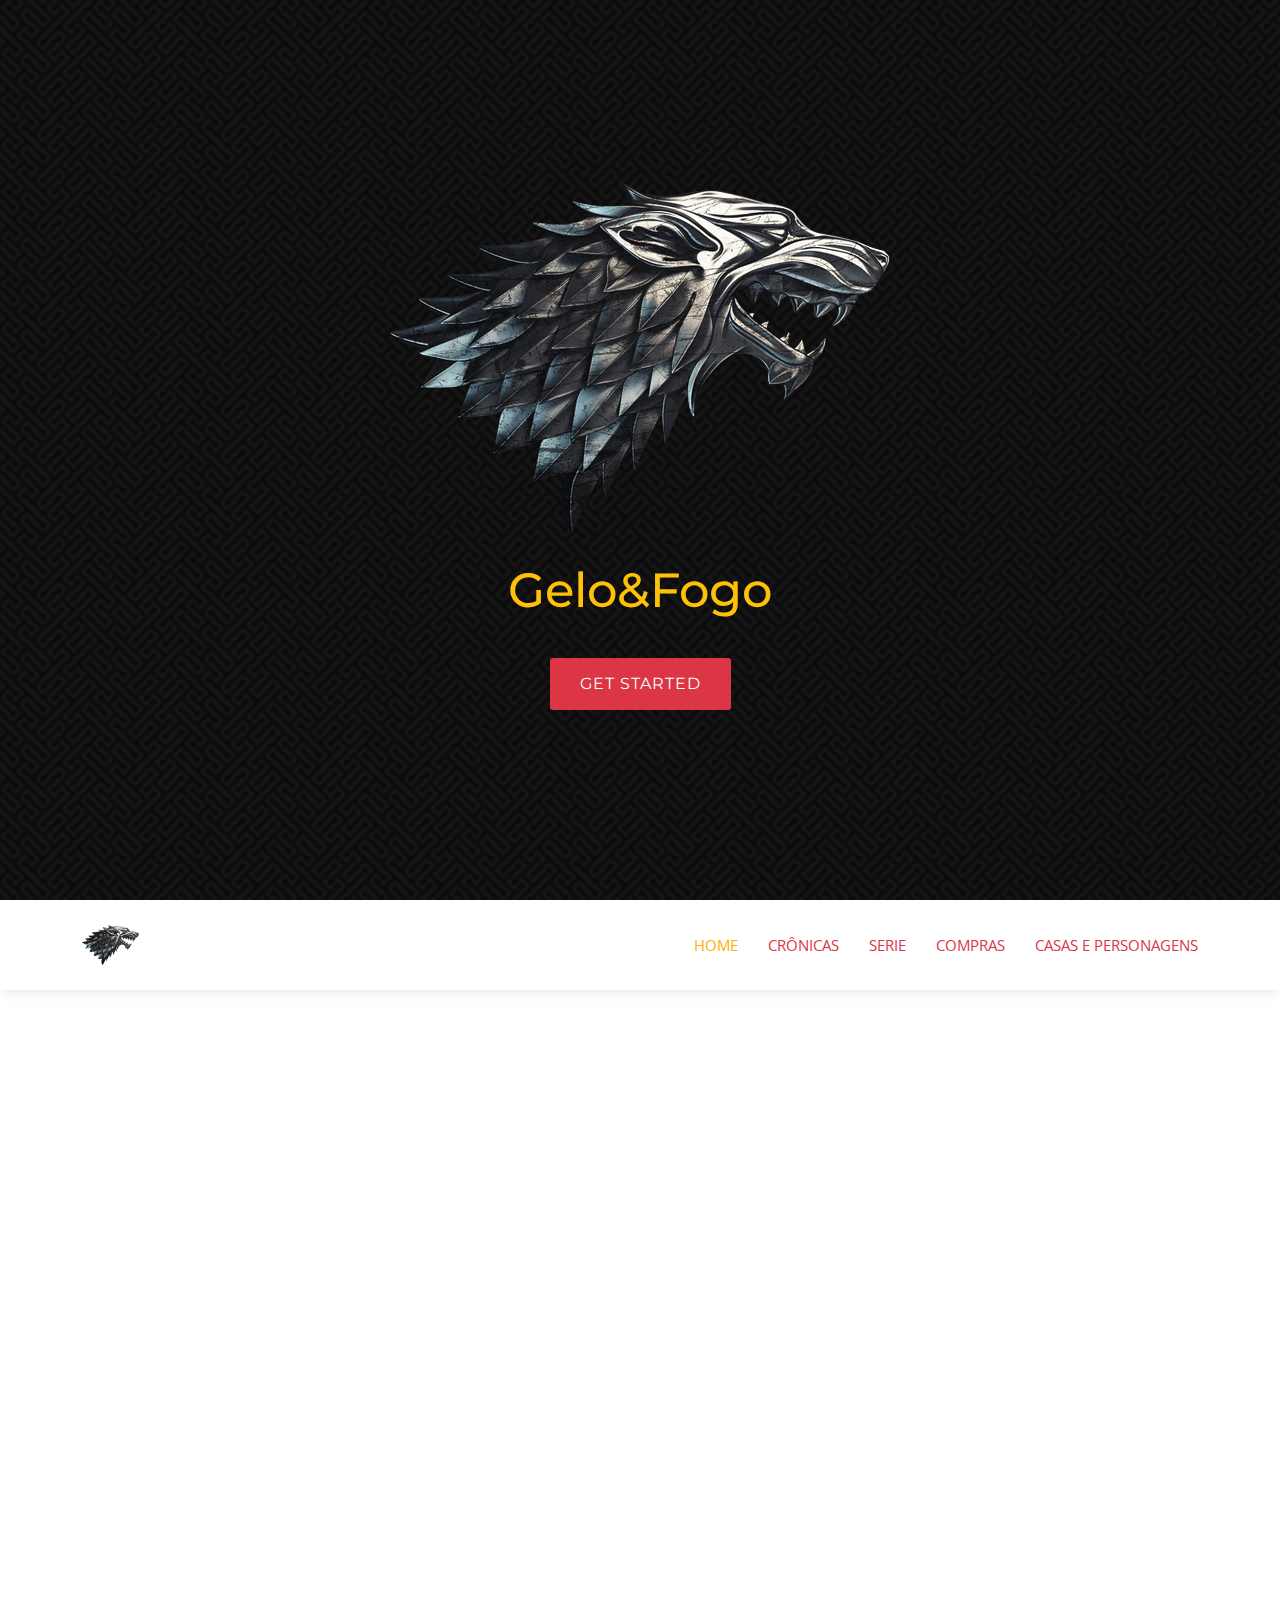
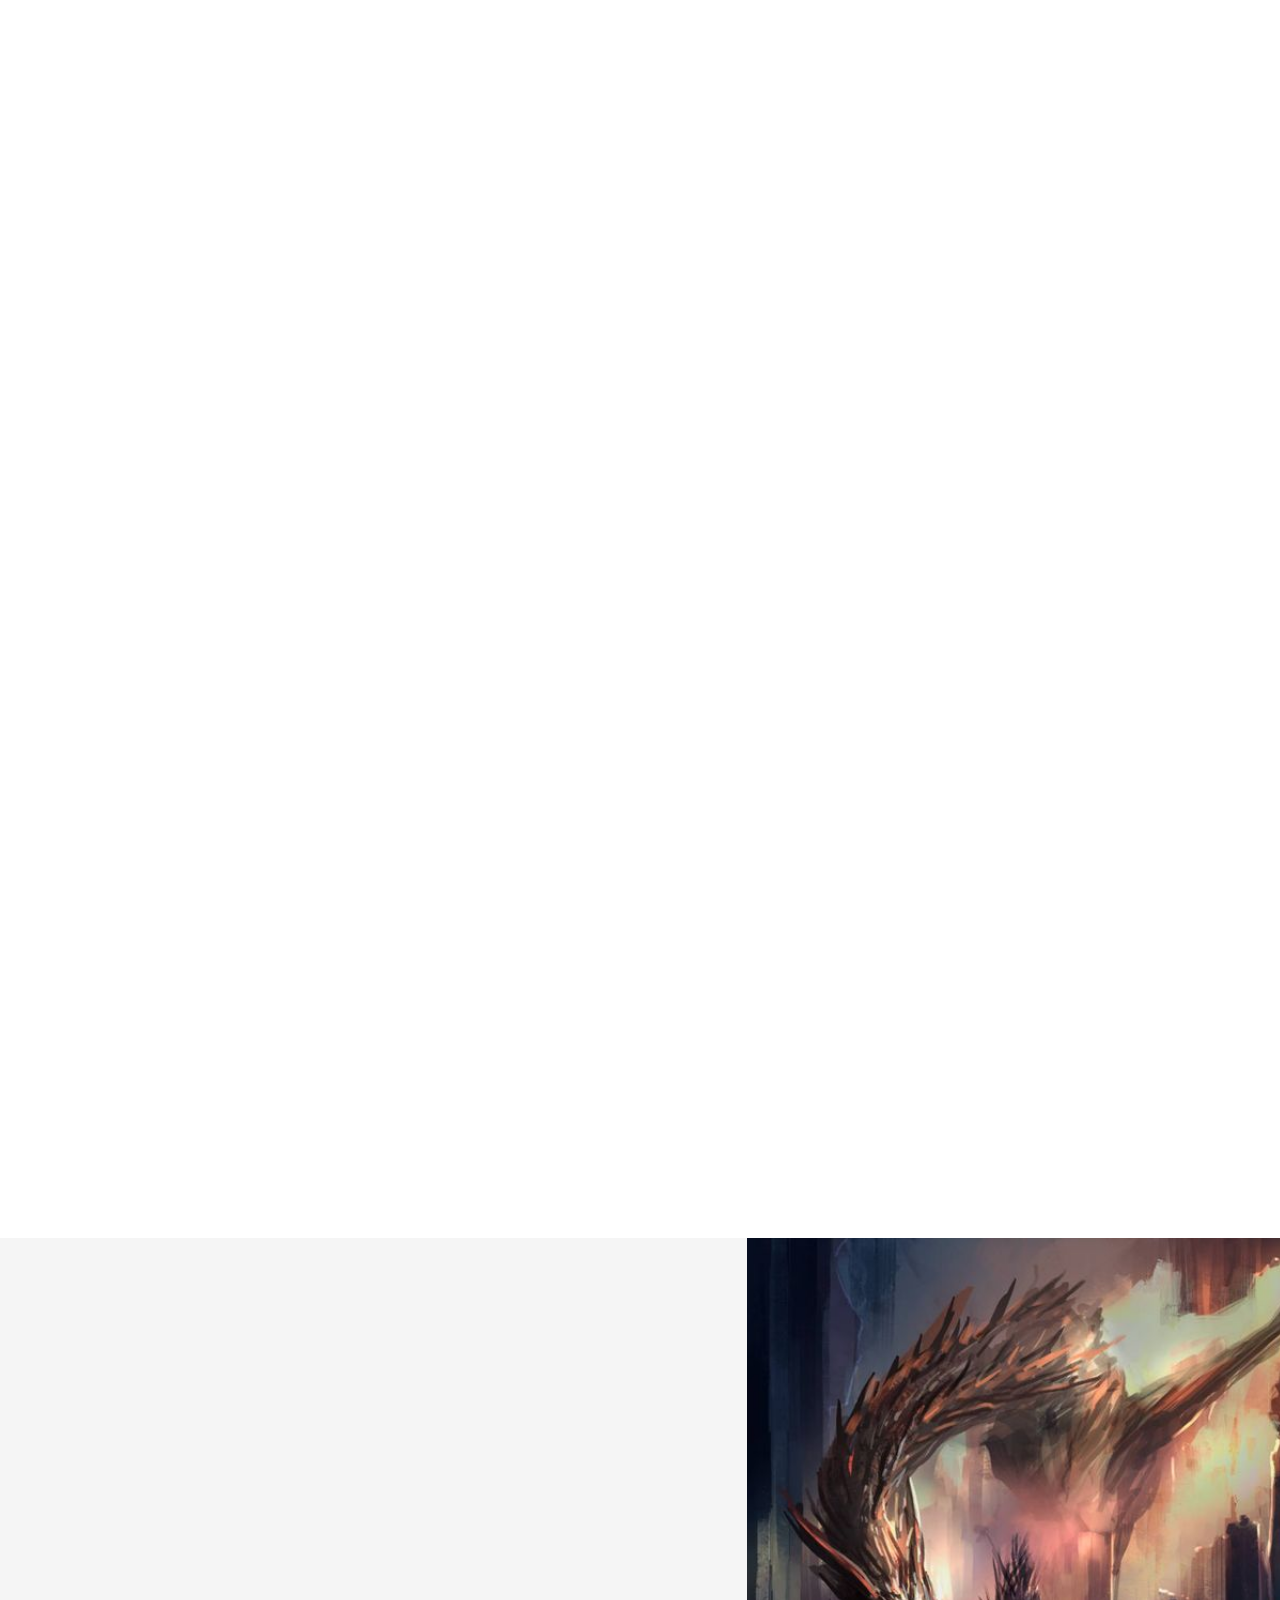
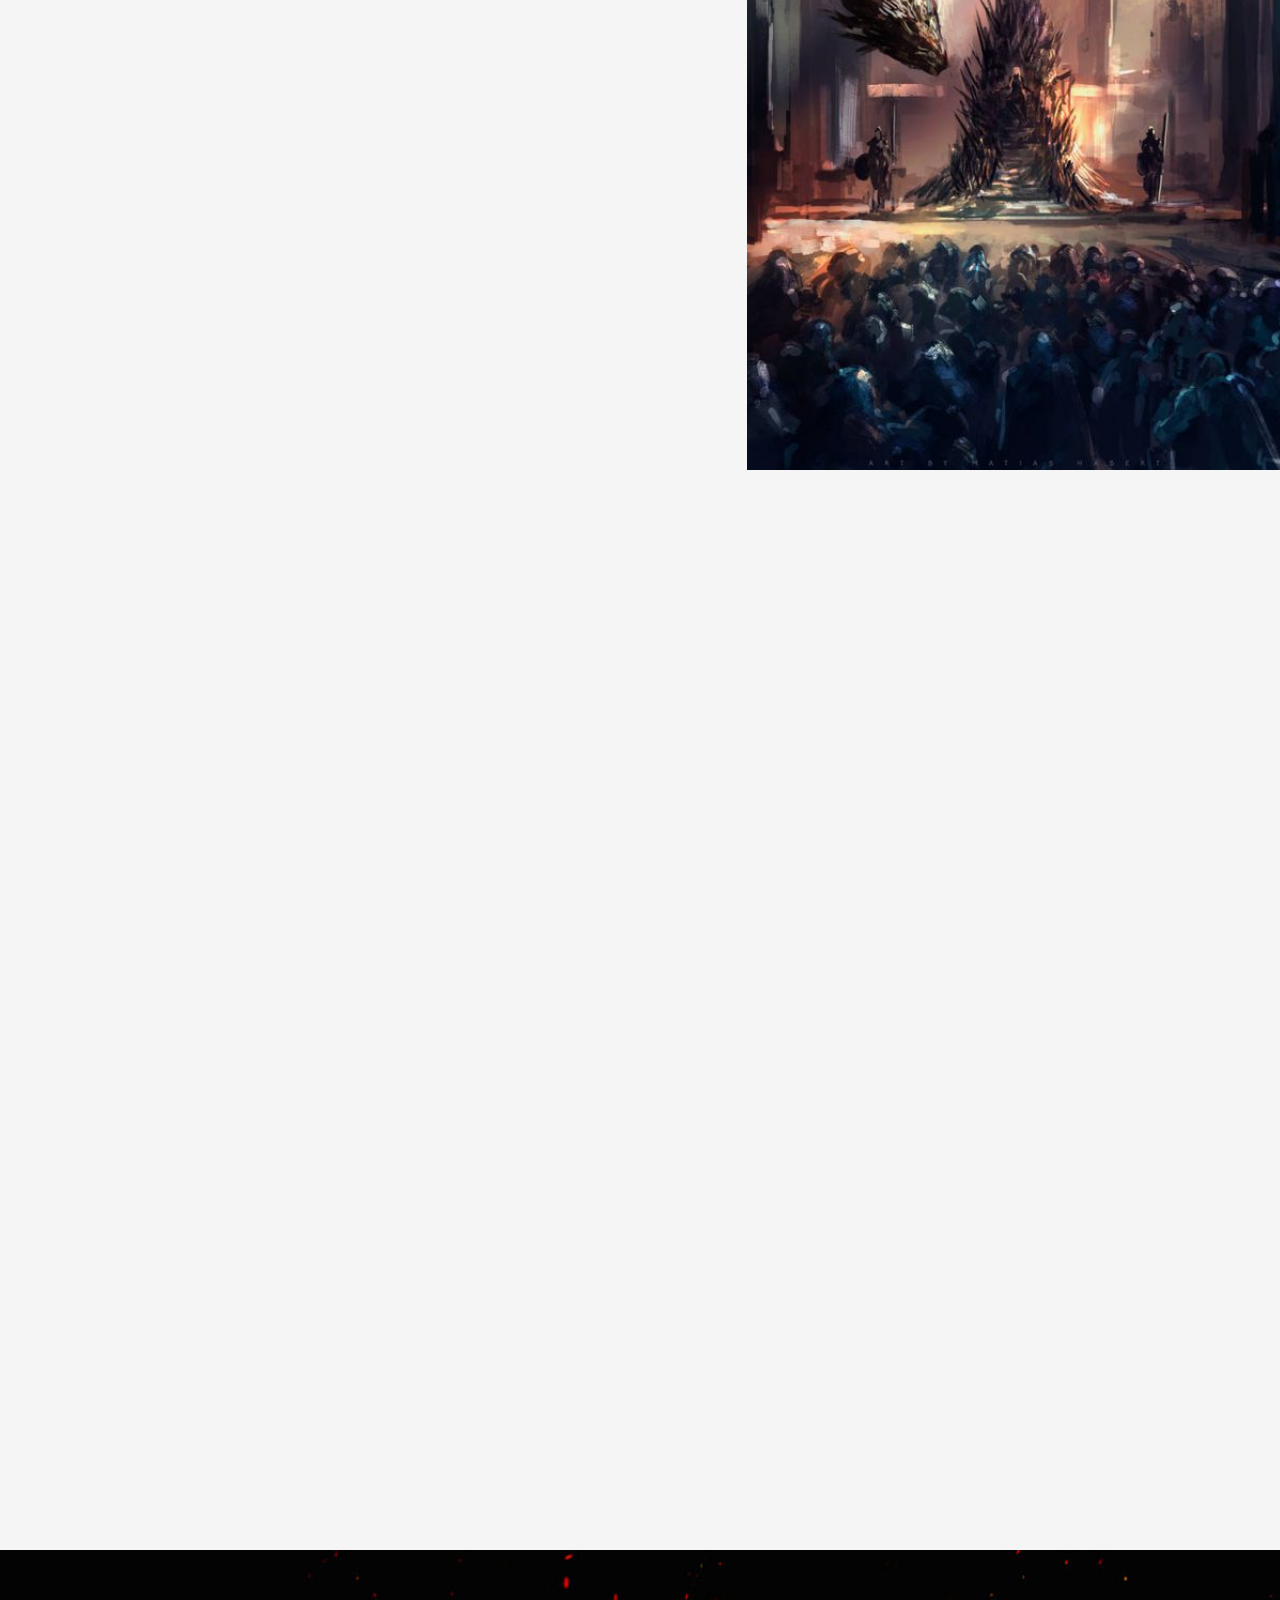
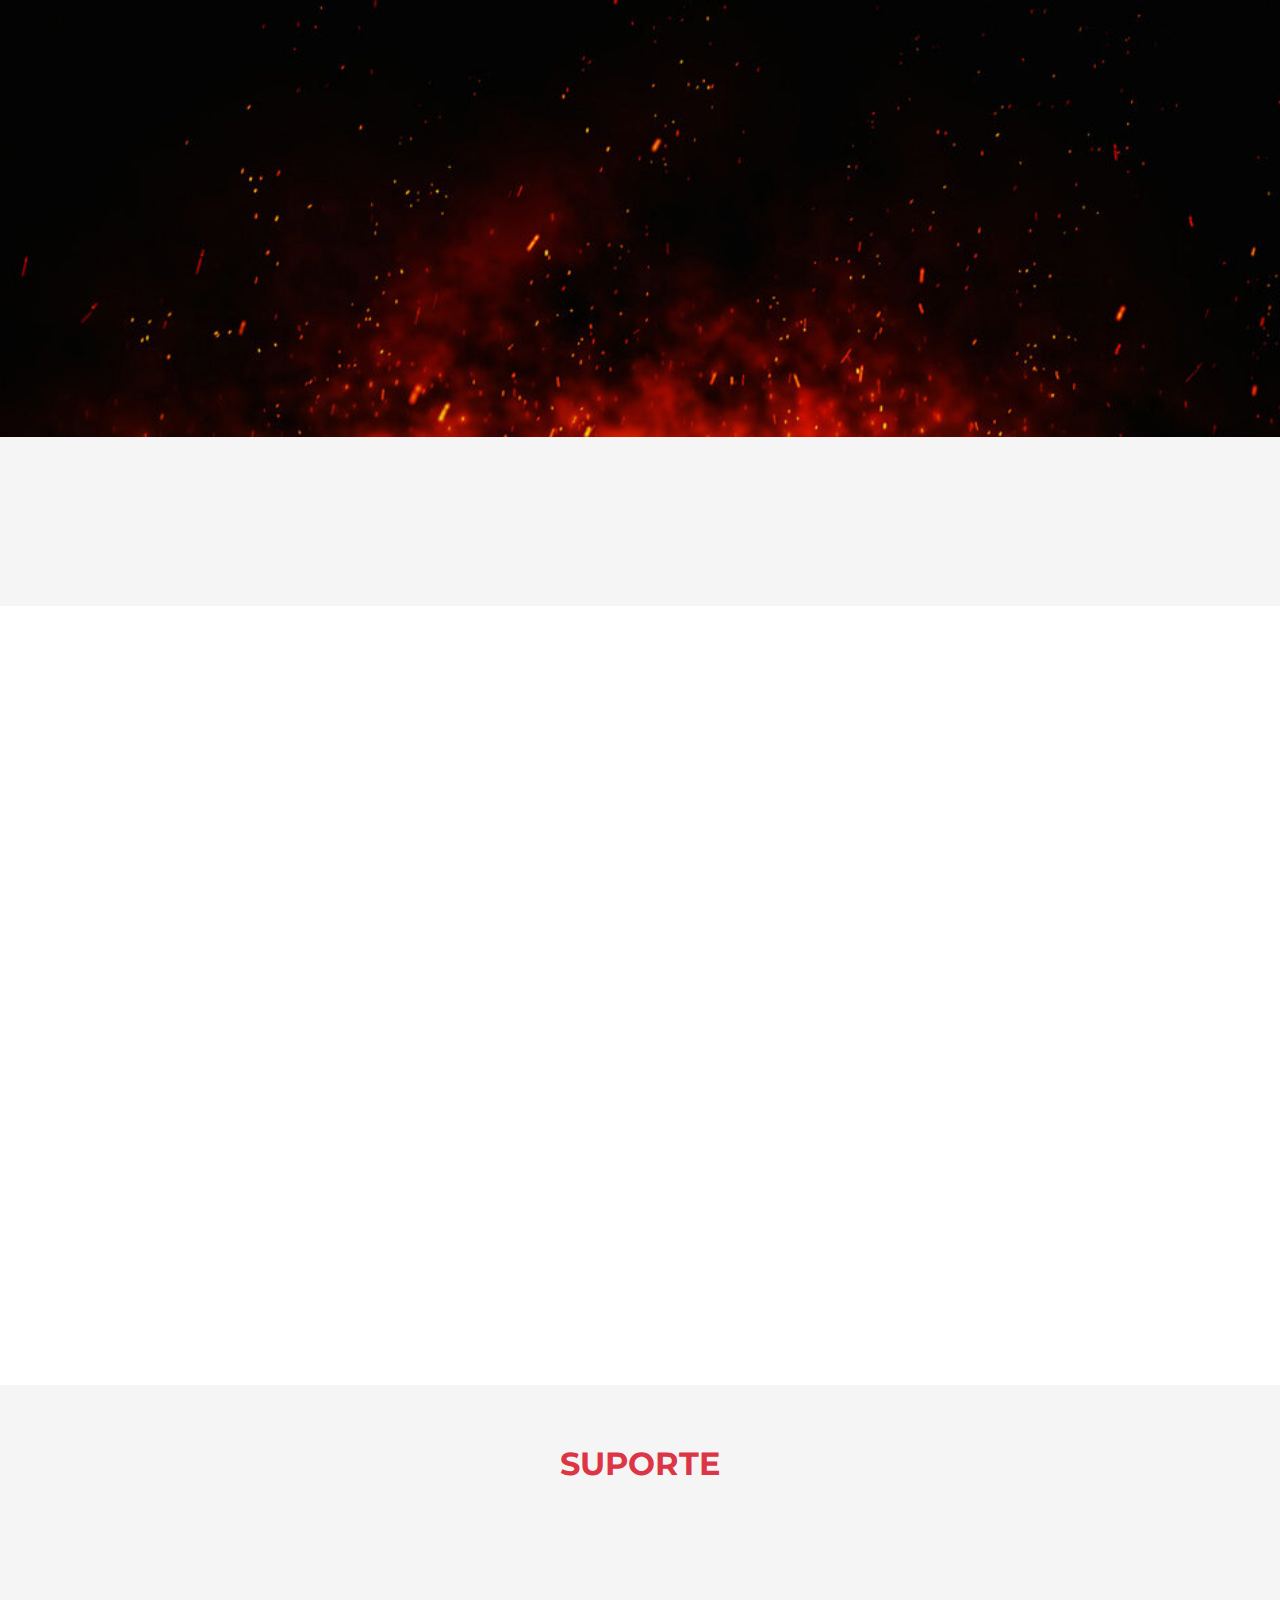
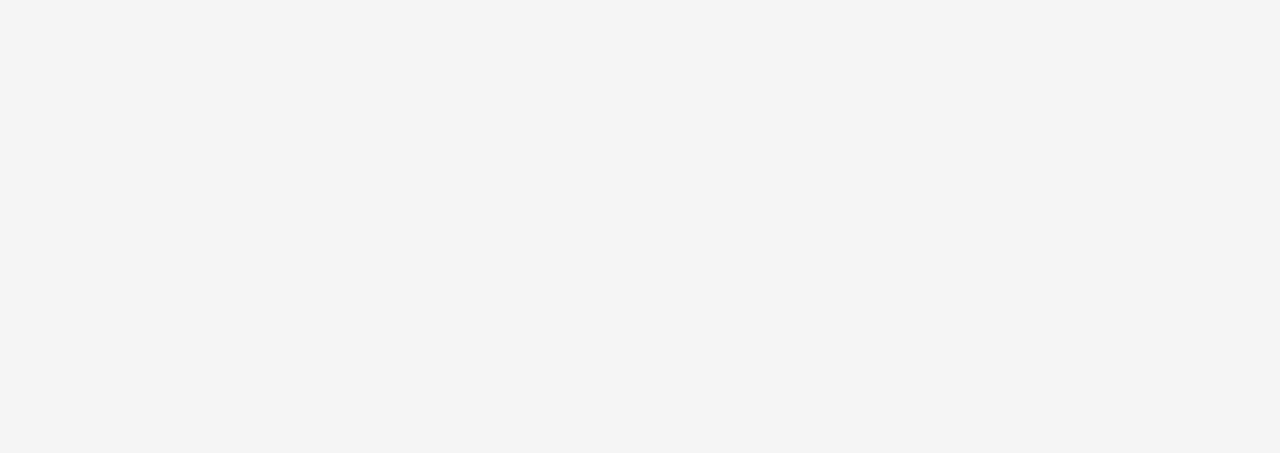
==== commit 92da83c1: "update" ====
--- a/Site/index.html
+++ b/Site/index.html
@@ -42,7 +42,7 @@
   <section id="hero">
     <div class="hero-container">
       <a href="index.html" class="hero-logo imagem-responsiva" data-aos="zoom-in"><img src="assets/img/hero-logo.png" alt=""></a>
-      <h1 data-aos="zoom-in">Dragonlandia</h1>
+      <h1 class = "text-warning" data-aos="zoom-in">Gelo&Fogo</h1>
       <a data-aos="fade-up" data-aos-delay="200" href="#about" class="btn-get-started scrollto">Get Started</a>
     </div>
   </section><!-- End Hero -->
@@ -78,7 +78,7 @@
       <div class="container">
 
         <div class="section-title" data-aos="fade-up">
-          <h2>Gelo e Fogo</h2>
+          <h2 class="text-danger">Gelo e Fogo</h2>
         </div>
 
         <div class="row">
@@ -95,9 +95,9 @@
                 e publicada pela editora Bantam Spectra.
               </p>
               <ul>
-                <li><i class="bx bx-check-double" style="color: red;"></i> São 6 obras publicadas e 2 obras em andamento</li>
-                <li><i class="bx bx-check-double" style="color: red;"></i> São mais de 30 milhões de livros vendidos ao redor do mundo</li>
-                <li><i class="bx bx-check-double" style="color: red;"></i> Os livros de As Crônicas de Gelo e Fogo foram adaptados para uma série de TV intitulada Game of Thrones</li>
+                <li><i class="bx bx-check-double" style="color: #dc3545;;"></i> São 6 obras publicadas e 2 obras em andamento</li>
+                <li><i class="bx bx-check-double" style="color: #dc3545;;"></i> São mais de 30 milhões de livros vendidos ao redor do mundo</li>
+                <li><i class="bx bx-check-double" style="color: #dc3545;;"></i> Os livros de As Crônicas de Gelo e Fogo foram adaptados para uma série de TV intitulada Game of Thrones</li>
              
               </ul>
               <p>
@@ -117,24 +117,24 @@
       <div class="container">
 
         <div class="section-title" data-aos="fade-up">
-          <h2>Livros</h2>
+          <h2 class="text-danger">Livros</h2>
           <p>conheça todos os livros da série</p>
         </div>
 
         <div style="text-align: justify;" class="row">
           <div class="col-lg-6 order-2 order-lg-1">
             <div class="icon-box mt-5 mt-lg-0" data-aos="fade-up">
-              <i class="bx bx-book" style="color:red"></i>
+              <i class="bx bx-book" style="color:#dc3545;"></i>
               <h4>A guerra dos tronos</h4>
               <p>Eddard Stark aceita a posição de Mão do Rei oferecida por seu amigo, o rei Robert Baratheon, sem prever as tragédias iminentes. Ele aceita pois acredita que a antiga mão foi envenenado pela rainha Lannister, uma mulher cruel. Seu objetivo é proteger o rei, mas enfrentar os Lannisters é perigoso, pois sua sede de poder não tem limites e o rei está em grave perigo. Eddard percebe que sua família também está em perigo. Quem vencerá a guerra dos tronos?</p>
             </div>
             <div class="icon-box mt-5" data-aos="fade-up" data-aos-delay="100">
-              <i class="bx bx-book" style="color:red"></i>
+              <i class="bx bx-book" style="color:#dc3545;"></i>
               <h4>A fúria dos reis</h4>
               <p>Cinco facções disputam o controle de Westeros e o direito de ocupar o Trono de Ferro. Nesta história, irmão trama contra irmão e os mortos se levantam para caminhar pela noite.</p>
             </div>
             <div class="icon-box mt-5" data-aos="fade-up" data-aos-delay="200">
-              <i class="bx bx-book" style="color:red"></i>
+              <i class="bx bx-book" style="color:#dc3545;"></i>
               <h4>A tormenta das espadas</h4>
               <p>O futuro de Westeros está em jogo, e ninguém descansará até que os Sete Reinos tenham explodido em uma verdadeira tormenta de espadas. Dos cinco pretendentes ao trono, um está morto e outro caiu em desgraça, e ainda assim a guerra continua em toda sua fúria, enquanto alianças são feitas e desfeitas.</p>
             </div>
@@ -210,7 +210,7 @@
           <div style="text-align: justify;" class="col-lg-7 order-2 order-lg-1 d-flex flex-column justify-content-center align-items-stretch">
 
             <div  class="content" data-aos="fade-up">
-              <h3 style="text-align: start;"><strong>História de Westeros</strong></h3>
+              <h3 class="text-danger" style="text-align: start;"><strong>História de Westeros</strong></h3>
               <p>
                 O mundo de gelo e fogo passou por muitos acontecimentos para chegar onde chegou. Conheça os principais eventos históricos que esse magnifico universo passou.
               </p>
@@ -238,7 +238,7 @@
                   <a data-bs-toggle="collapse" data-bs-target="#accordion-list-3" class="collapsed"><span>03</span> A dança dos dragões <i class="bx bx-chevron-down icon-show"></i><i class="bx bx-chevron-up icon-close"></i></a>
                   <div id="accordion-list-3" class="collapse" data-bs-parent=".accordion-list">
                     <p>
-                      A Dança dos Dragões é o nome dado a uma guerra civil na antiga história de Westeros, o que levou a muitas especulações de que o romance apresentaria a tão esperada invasão de Westeros pelo exército de Daenerys Targaryen.                    </p>
+                      A Dança dos Dragões é o nome dado a uma guerra civil na antiga história de Westeros. A guerra se deu devido a uma crise de sucessão ao trono de ferro. A guerra dividiu a família Targaryen em 2 facções os negros, comandados pela Rhaenyra I Targaryen, e os verdes, pelo irmão da Rhaenyra, Aegon II Targaryen. E ao final desta guerra a família Targaryen se encontrou mais enfraquecida do que nunca.                  </p>
                     
                   </div>
                 </li>
@@ -276,7 +276,7 @@
       <div class="container">
 
         <div class="section-title" data-aos="fade-up">
-          <h2>Compras</h2>
+          <h2 class="text-danger">Compras</h2>
           <p>Adquira produtos únicos e autênticos que irão encantar os verdadeiros fãs dos Sete Reinos!</p>
         </div>
 
@@ -335,20 +335,6 @@
             </div>
           </div>
 
-          <!--<div class="col-lg-4 col-md-6 portfolio-item filter-card">
-            <div class="portfolio-wrap">
-              <img src="assets/img/portfolio/portfolio-4.jpg" class="img-fluid" alt="">
-              <div class="portfolio-info">
-                <h4>Card 2</h4>
-                <p>Card</p>
-                <div class="portfolio-links">
-                  <a href="assets/img/portfolio/portfolio-4.jpg" data-gallery="portfolioGallery" class="portfolio-lightbox" title="Card 2"><i class="bx bx-plus"></i></a>
-                  <a href="portfolio-details.html" title="More Details"><i class="bx bx-link"></i></a>
-                </div>
-              </div>
-            </div>
-          </div>-->
-
           <div class="col-lg-4 col-md-6 portfolio-item filter-web">
             <div class="portfolio-wrap">
               <img src="assets/img/portfolio/portfolio-6.jpg" class="img-fluid" alt="">
@@ -377,34 +363,7 @@
             </div>
           </div>
 
-          <!--<div class="col-lg-4 col-md-6 portfolio-item filter-card">
-            <div class="portfolio-wrap">
-              <img src="assets/img/portfolio/portfolio-7.jpg" class="img-fluid" alt="">
-              <div class="portfolio-info">
-                <h4>Card 1</h4>
-                <p>Card</p>
-                <div class="portfolio-links">
-                  <a href="assets/img/portfolio/portfolio-7.jpg" data-gallery="portfolioGallery" class="portfolio-lightbox" title="Card 1"><i class="bx bx-plus"></i></a>
-                  <a href="portfolio-details.html" title="More Details"><i class="bx bx-link"></i></a>
-                </div>
-              </div>
-            </div>
-          </div>-->
-
-          <!--<div class="col-lg-4 col-md-6 portfolio-item filter-card">
-            <div class="portfolio-wrap">
-              <img src="assets/img/portfolio/portfolio-8.jpg" class="img-fluid" alt="">
-              <div class="portfolio-info">
-                <h4>Card 3</h4>
-                <p>Card</p>
-                <div class="portfolio-links">
-                  <a href="assets/img/portfolio/portfolio-8.jpg" data-gallery="portfolioGallery" class="portfolio-lightbox" title="Card 3"><i class="bx bx-plus"></i></a>
-                  <a href="portfolio-details.html" title="More Details"><i class="bx bx-link"></i></a>
-                </div>
-              </div>
-            </div>
-          </div>-->
-
+          
           <div class="col-lg-4 col-md-6 portfolio-item filter-web">
             <div class="portfolio-wrap">
               <img src="assets/img/portfolio/portfolio-5.jpg" class="img-fluid" alt="">
@@ -464,29 +423,6 @@
                 <h4 class="text-warning">Escritor</h4>
               </div>
             </div><!-- End testimonial item -->
-              <!--
-            <div class="swiper-slide">
-              <div class="testimonial-item">
-                <p>
-                  Fugiat enim eram quae cillum dolore dolor amet nulla culpa multos export minim fugiat minim velit minim dolor enim duis veniam ipsum anim magna sunt elit fore quem dolore labore illum veniam.
-                </p>
-                <img src="assets/img/testimonials/testimonials-4.jpg" class="testimonial-img" alt="">
-                <h3>Matt Brandon</h3>
-                <h4>Freelancer</h4>
-              </div>
-            </div>
-
-            <div class="swiper-slide">
-              <div class="testimonial-item">
-                <p>
-                  Quis quorum aliqua sint quem legam fore sunt eram irure aliqua veniam tempor noster veniam enim culpa labore duis sunt culpa nulla illum cillum fugiat legam esse veniam culpa fore nisi cillum quid.
-                </p>
-                <img src="assets/img/testimonials/testimonials-5.jpg" class="testimonial-img" alt="">
-                <h3>John Larson</h3>
-                <h4>Entrepreneur</h4>
-              </div>
-            </div>End testimonial item -->
-
           </div>
           <div class="swiper-pagination"></div>
         </div>
@@ -544,11 +480,8 @@
             <div class="member" data-aos="zoom-in">
               <div class="member-img">
                 <img src="assets/img/daenerys.jpg" class="img-fluid" alt="">
-                <div class="social">
-                  <!--<a href=""><i class="bi bi-twitter"></i></a>
-                  <a href=""><i class="bi bi-facebook"></i></a>
-                  <a href=""><i class="bi bi-instagram"></i></a>
-                  <a href=""><i class="bi bi-linkedin"></i></a>-->
+                <div class="social text-warning">
+                  Daenerys
                 </div> 
               </div>
               <div class="member-info">
@@ -563,11 +496,8 @@
             <div class="member" data-aos="zoom-in" data-aos-delay="100">
               <div class="member-img">
                 <img  src="assets/img/jon-snow.jpg" class="img-fluid" alt="">
-                <div class="social">
-                  <!--<a href=""><i class="bi bi-twitter"></i></a>
-                  <a href=""><i class="bi bi-facebook"></i></a>
-                  <a href=""><i class="bi bi-instagram"></i></a>
-                  <a href=""><i class="bi bi-linkedin"></i></a> -->
+                <div class="social text-warning">
+                  Jon/Aegon
                 </div>
               </div>
               <div class="member-info">
@@ -584,11 +514,8 @@
             <div class="member" data-aos="zoom-in" data-aos-delay="200">
               <div class="member-img">
                 <img src="assets/img/reidanoite.jpg" class="img-fluid" alt="">
-                <div class="social">
-                  <!--<a href=""><i class="bi bi-twitter"></i></a>
-                  <a href=""><i class="bi bi-facebook"></i></a>
-                  <a href=""><i class="bi bi-instagram"></i></a>
-                  <a href=""><i class="bi bi-linkedin"></i></a>-->
+                <div class="social text-warning">
+                  Rei da noite
                 </div>
               </div>
               <div class="member-info">
@@ -818,7 +745,7 @@
       <div class="container">
 
         <div class="section-title">
-          <h2>Suporte</h2>
+          <h2 class="text-danger">Suporte</h2>
         </div>
 
         <div class="row">
@@ -827,28 +754,28 @@
             
             <div class="info d-flex flex-column justify-content-center" data-aos="fade-right">
               <div class="section-title">
-                <h2>Desenvolvedores</h2>
+                <h2 class="text-danger">Desenvolvedores</h2>
               </div>
               <div class="address">
-                <i class="bi bi-person"></i>
+                <i class="bi bi-person" style="color: #ffae00;"></i>
                 <h4>Componentes:</h4>
-                <p style="color: red;">Jonas Lopes da Silva
+                <p>Jonas Lopes da Silva
                 <br>Mateus Dias de Medeiros
                 <br>Pedro Rayandson</p>
               </div>
 
               <div class="email">
-                <i class="bi bi-envelope"></i>
+                <i class="bi bi-envelope" style="color: #ffae00;"></i>
                 <h4>Email:</h4>
-                <p style="color: red;">jonaslopes@suporte.com.br
+                <p>jonaslopes@suporte.com.br
                 <br>mateusdias@suporte.com.br
                 <br>pedrorayandson@suporte.com.br</p>
               </div>
 
               <div class="phone">
-                <i class="bi bi-phone"></i>
+                <i class="bi bi-phone" style="color: #ffae00;"></i>
                 <h4>Telefone:</h4>
-                <p style="color: red;">(11) 88559 - 4353</p>
+                <p>(11) 88559 - 4353</p>
               </div>
 
             </div>
@@ -858,10 +785,10 @@
           <div class="col-lg-6 mt-5 mt-lg-0">
             <div class="info d-flex flex-column justify-content-center" data-aos="fade-right">
               <div class="section-title">
-                <h2>Referências</h2>
+                <h2 class="text-danger">Referências</h2>
               </div>
               <div class="address">
-                <i class="bi bi-book"></i>
+                <i class="bi bi-book" style="color: #ffae00;"></i>
                 <h4>Livros:</h4>
                 <p ><a href="https://muraldoslivros.com/ordem-dos-livros-de-game-of-thrones/">Mural dos Livros</a>
                   <br>  <a href="https://www.geloefogo.com/livros/guia">Gelo e Fogo</a>
@@ -873,7 +800,7 @@
 
               
               <div class="email">
-                <i class="bi bi-film"></i>
+                <i class="bi bi-film" style="color: #ffae00;"></i>
                 <h4>Serie:</h4>
                 <p><a href="https://www.tecmundo.com.br/game-of-thrones">Tec Mundo</a>
                 <br><a href="https://www.hbomax.com/br/pt/series/urn:hbo:series:GVU2cggagzYNJjhsJATwo">HBO MAX</a>
@@ -882,7 +809,7 @@
               </div>
 
               <div class="phone">
-                <i class="bi bi-share"></i>
+                <i class="bi bi-share" style="color: #ffae00;"></i>
                 <h4>Templete Usado:</h4>
                 <p><a href="https://bootstrapmade.com/knight-free-bootstrap-theme/">knight</a></p>
               </div>
--- a/Site/assets/css/style.css
+++ b/Site/assets/css/style.css
@@ -16,11 +16,11 @@
 
 a {
   text-decoration: none;
-  color: #ff0000;
+  color: #ffae00;
 }
 
 a:hover {
-  color: #9ed49a;
+  color: #dc3545;
   text-decoration: none;
 }
 
@@ -43,7 +43,7 @@
   right: 15px;
   bottom: 15px;
   z-index: 996;
-  background: #7cc576;
+  background: #555555;
   width: 40px;
   height: 40px;
   border-radius: 4px;
@@ -52,13 +52,17 @@
 
 .back-to-top i {
   font-size: 28px;
-  color: #fff;
+  color: whitesmoke;
   line-height: 0;
 }
 
-.back-to-top:hover {
-  background: #97d193;
-  color: #fff;
+.back-to-top:hover{
+  border: 1px solid #555555;
+}
+.back-to-top i:hover,
+.back-to-top:hover{
+  background: whitesmoke;
+  color: #555555;
 }
 
 .back-to-top.active {
@@ -153,7 +157,7 @@
   justify-content: space-between;
   padding: 10px 0 10px 30px;
   font-size: 15px;
-  color: #151515;
+  color: #dc3545;
   text-transform: uppercase;
   white-space: nowrap;
   transition: 0.3s;
@@ -170,7 +174,7 @@
 .navbar .active,
 .navbar .active:focus,
 .navbar li:hover>a {
-  color: #7cc576;
+  color: #ffae00;
 }
 
 .navbar .dropdown ul {
@@ -305,7 +309,7 @@
 .navbar-mobile a:hover,
 .navbar-mobile .active,
 .navbar-mobile li:hover>a {
-  color: #7cc576;
+  color: #ffae00;
 }
 
 .navbar-mobile .getstarted,
@@ -401,14 +405,14 @@
   padding: 14px 30px;
   border-radius: 3px;
   margin: 10px;
-  color: #fff;
-  background: #7cc576;
+  background: #dc3545;;
+  color: white;
 }
 
 #hero .btn-get-started:hover {
   transition: 0.5s;
-  background: #fff;
-  color: #7cc576;
+  color: #dc3545;;
+  background: white;
 }
 
 @media (min-width: 1024px) {
@@ -544,23 +548,24 @@
   font-size: 18px;
   font-weight: 600;
   transition: 0.3s;
+  color: #dc3545;
 }
 
 .featured .nav-link:hover h4 {
-  color: #7cc576;
+  color: #ffae00;
 }
 
 .featured .nav-link p {
   font-size: 14px;
   margin-bottom: 0;
-}
+}nav-link
 
 .featured .nav-link.active {
   box-shadow: 0px 0 25px rgba(0, 0, 0, 0.08);
 }
 
 .featured .nav-link.active h4 {
-  color: #7cc576;
+  color: #ffae00;
 }
 
 .featured .tab-pane.active {
@@ -645,7 +650,7 @@
 }
 
 .why-us .accordion-list span {
-  color: #7cc576;
+  color: #ffae00;
   font-weight: 600;
   font-size: 18px;
   padding-right: 10px;
@@ -672,7 +677,7 @@
 }
 
 .why-us .accordion-list a.collapsed:hover {
-  color: #7cc576;
+  color: #ffae00;
 }
 
 .why-us .accordion-list a.collapsed .icon-show {
@@ -729,7 +734,7 @@
 }
 
 .why-us .play-btn:hover::after {
-  border-left: 15px solid #7cc576;
+  border-left: 15px solid #ffae00;
   transform: scale(20);
 }
 
@@ -812,8 +817,8 @@
 
 .portfolio #portfolio-flters li:hover,
 .portfolio #portfolio-flters li.filter-active {
-  background: #7cc576;
-  color: #fff;
+  background: #dc3545;
+  color: #ffae00;
 }
 
 .portfolio #portfolio-flters li:last-child {
@@ -913,7 +918,7 @@
 }
 
 .portfolio .portfolio-wrap .portfolio-links a:hover {
-  color: #7cc576;
+  color: #ffae00;
 }
 
 .portfolio .portfolio-wrap:hover::before {
@@ -1030,11 +1035,11 @@
 }
 
 .testimonials .quote-icon i {
-  color: #7cc576;
+  color: #ffae00;
   font-size: 24px;
   padding: 18px;
   border-radius: 50px;
-  border: 2px solid #7cc576;
+  border: 2px solid #ffae00;
 }
 
 .testimonials .testimonials-carousel,
@@ -1086,7 +1091,7 @@
 }
 
 .testimonials .swiper-pagination .swiper-pagination-bullet-active {
-  background-color: #7cc576;
+  background-color: #ffae00;
 }
 
 @media (min-width: 992px) {
@@ -1156,7 +1161,7 @@
   height: 40px;
   opacity: 0;
   transition: bottom ease-in-out 0.4s;
-  background: rgba(124, 197, 118, 0.8);
+  background: #dc3545;
   display: flex;
   align-items: center;
   justify-content: center;
@@ -1435,7 +1440,7 @@
 .contact .info .email:hover i,
 .contact .info .address:hover i,
 .contact .info .phone:hover i {
-  background: #7cc576;
+  background: #dc3545;
   color: #fff;
 }
 
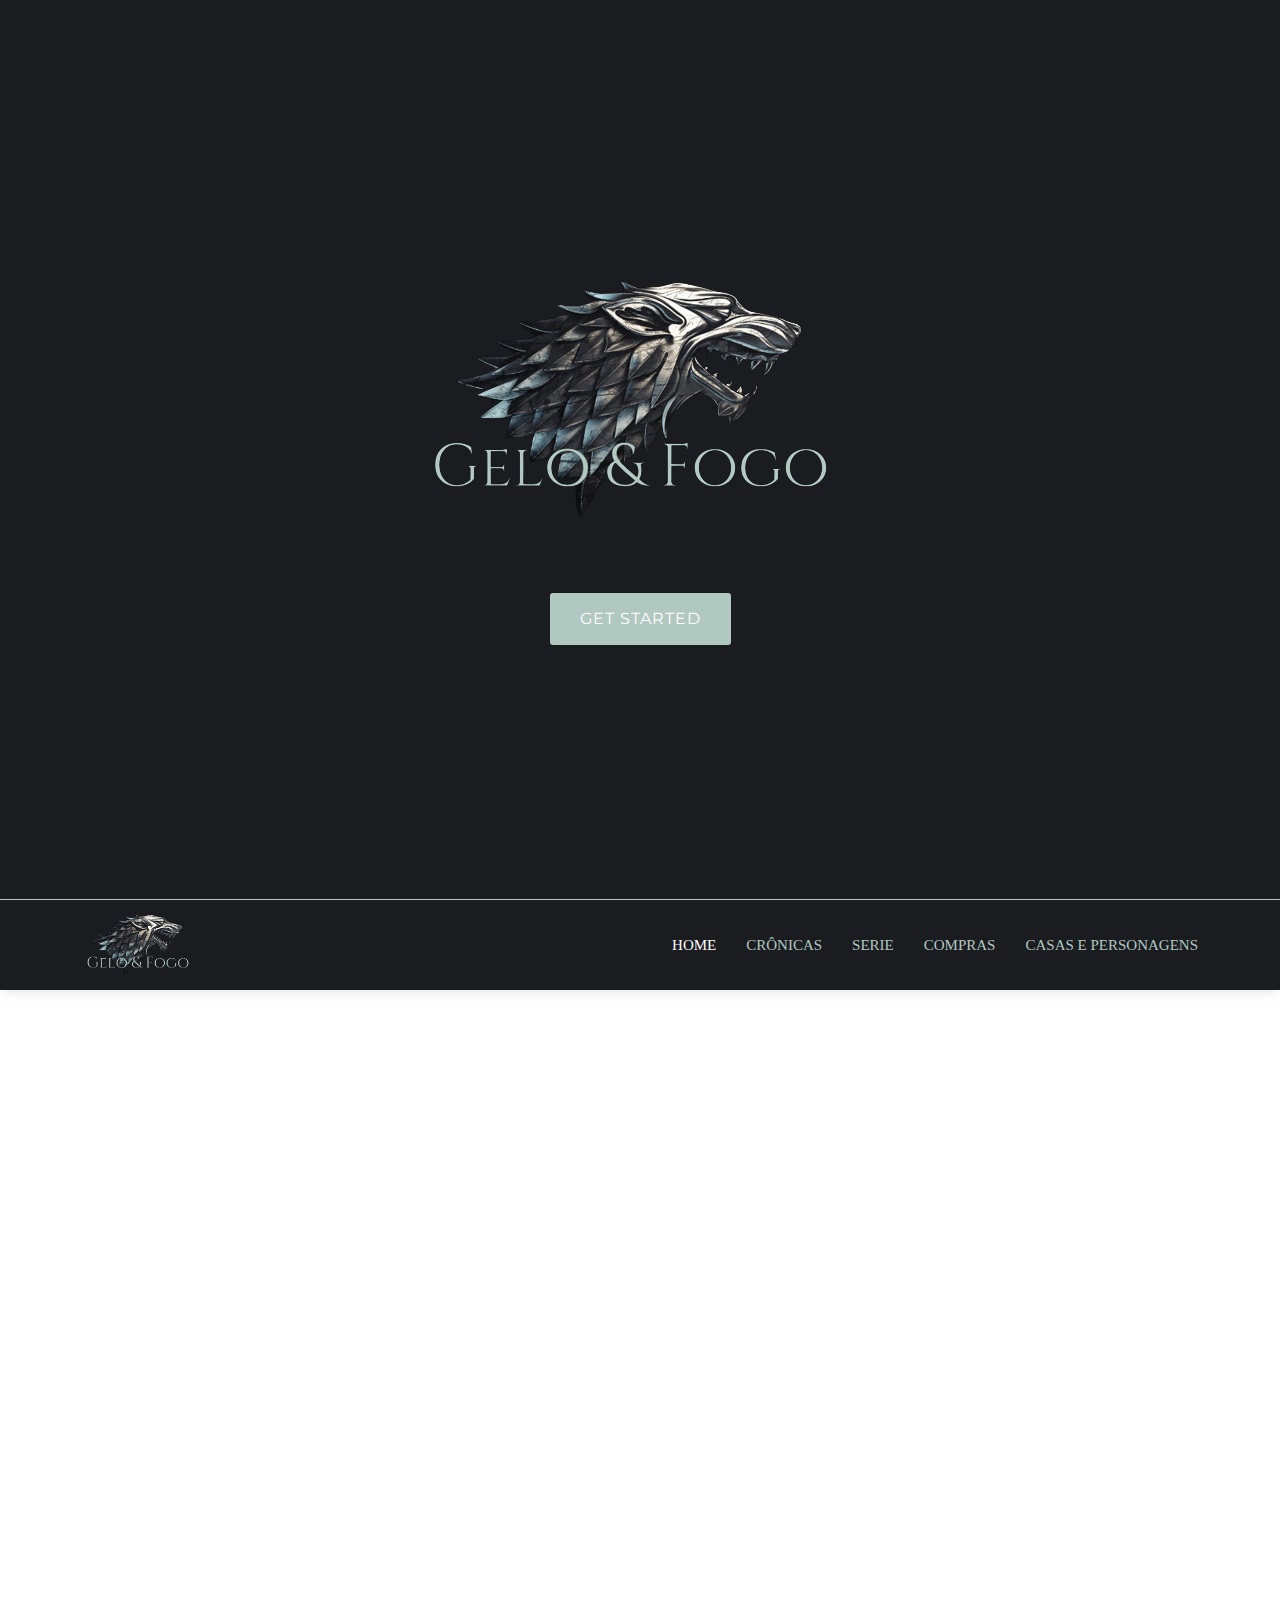
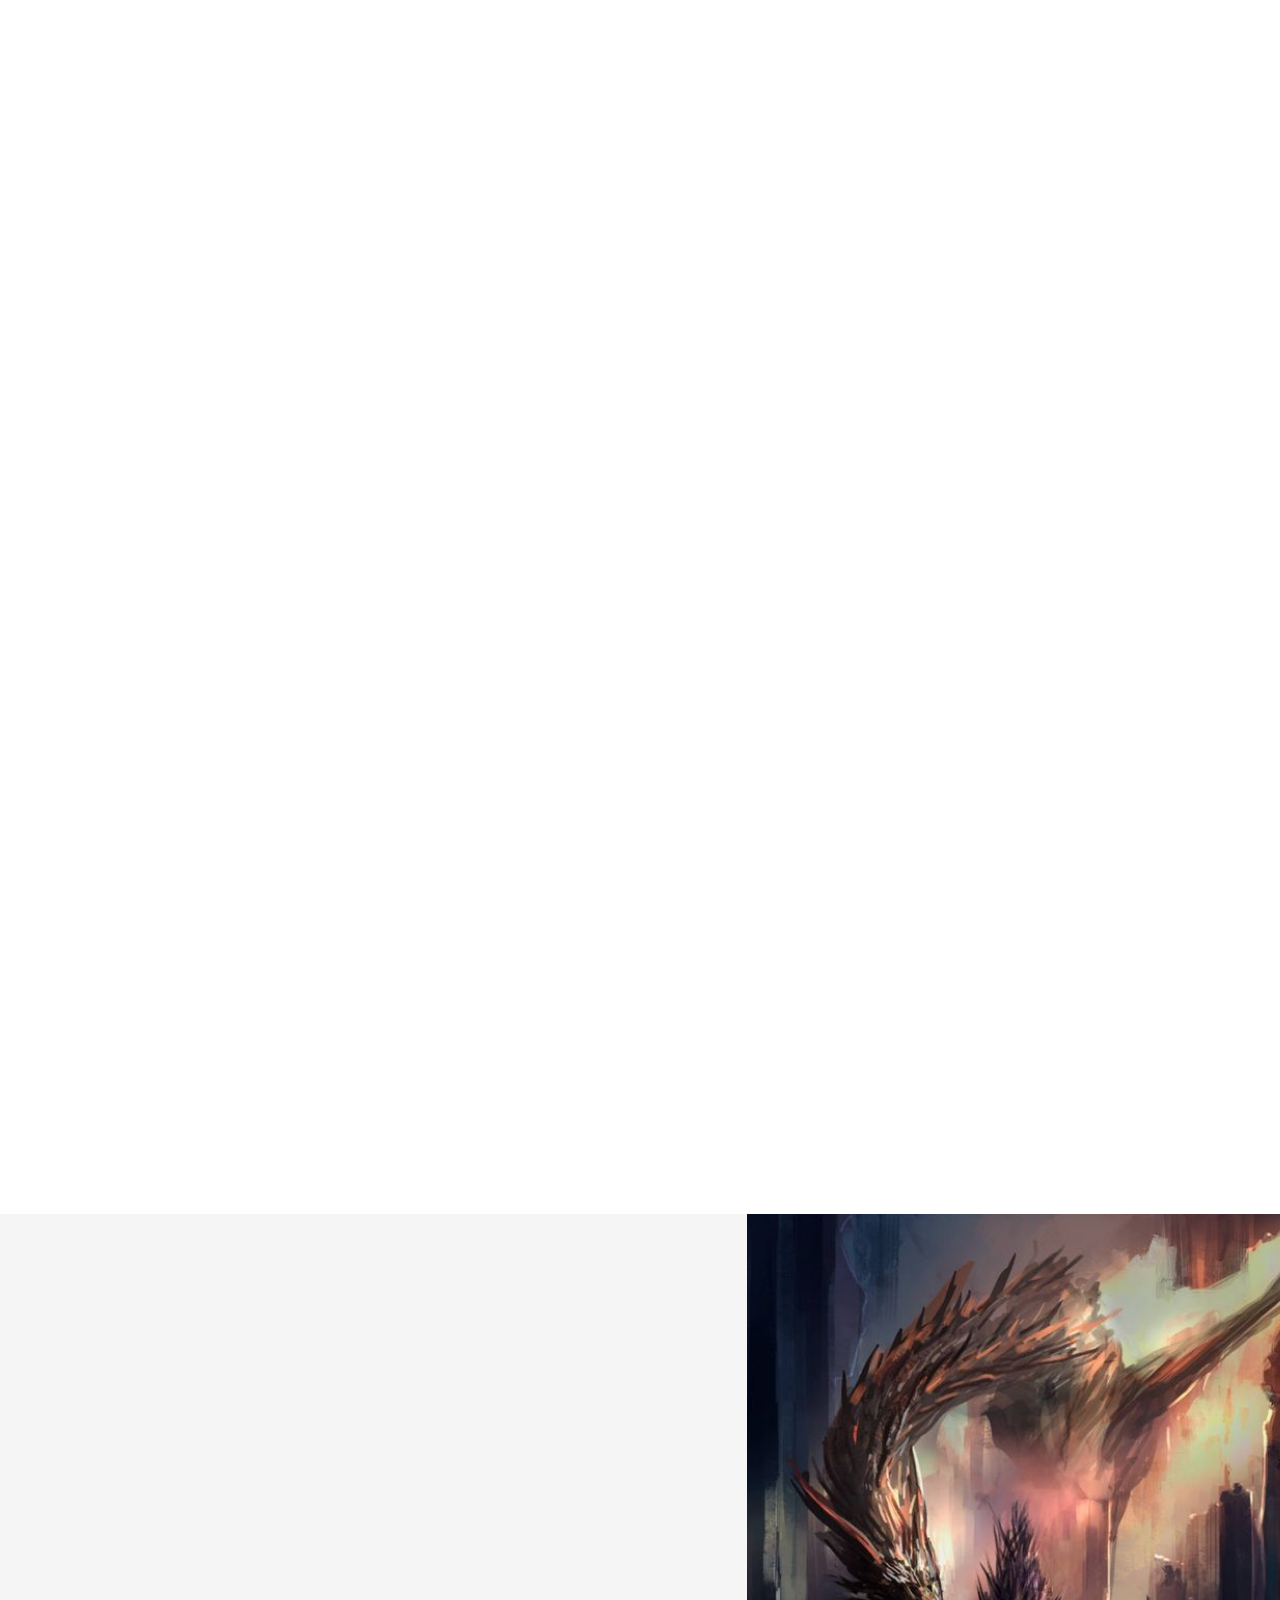
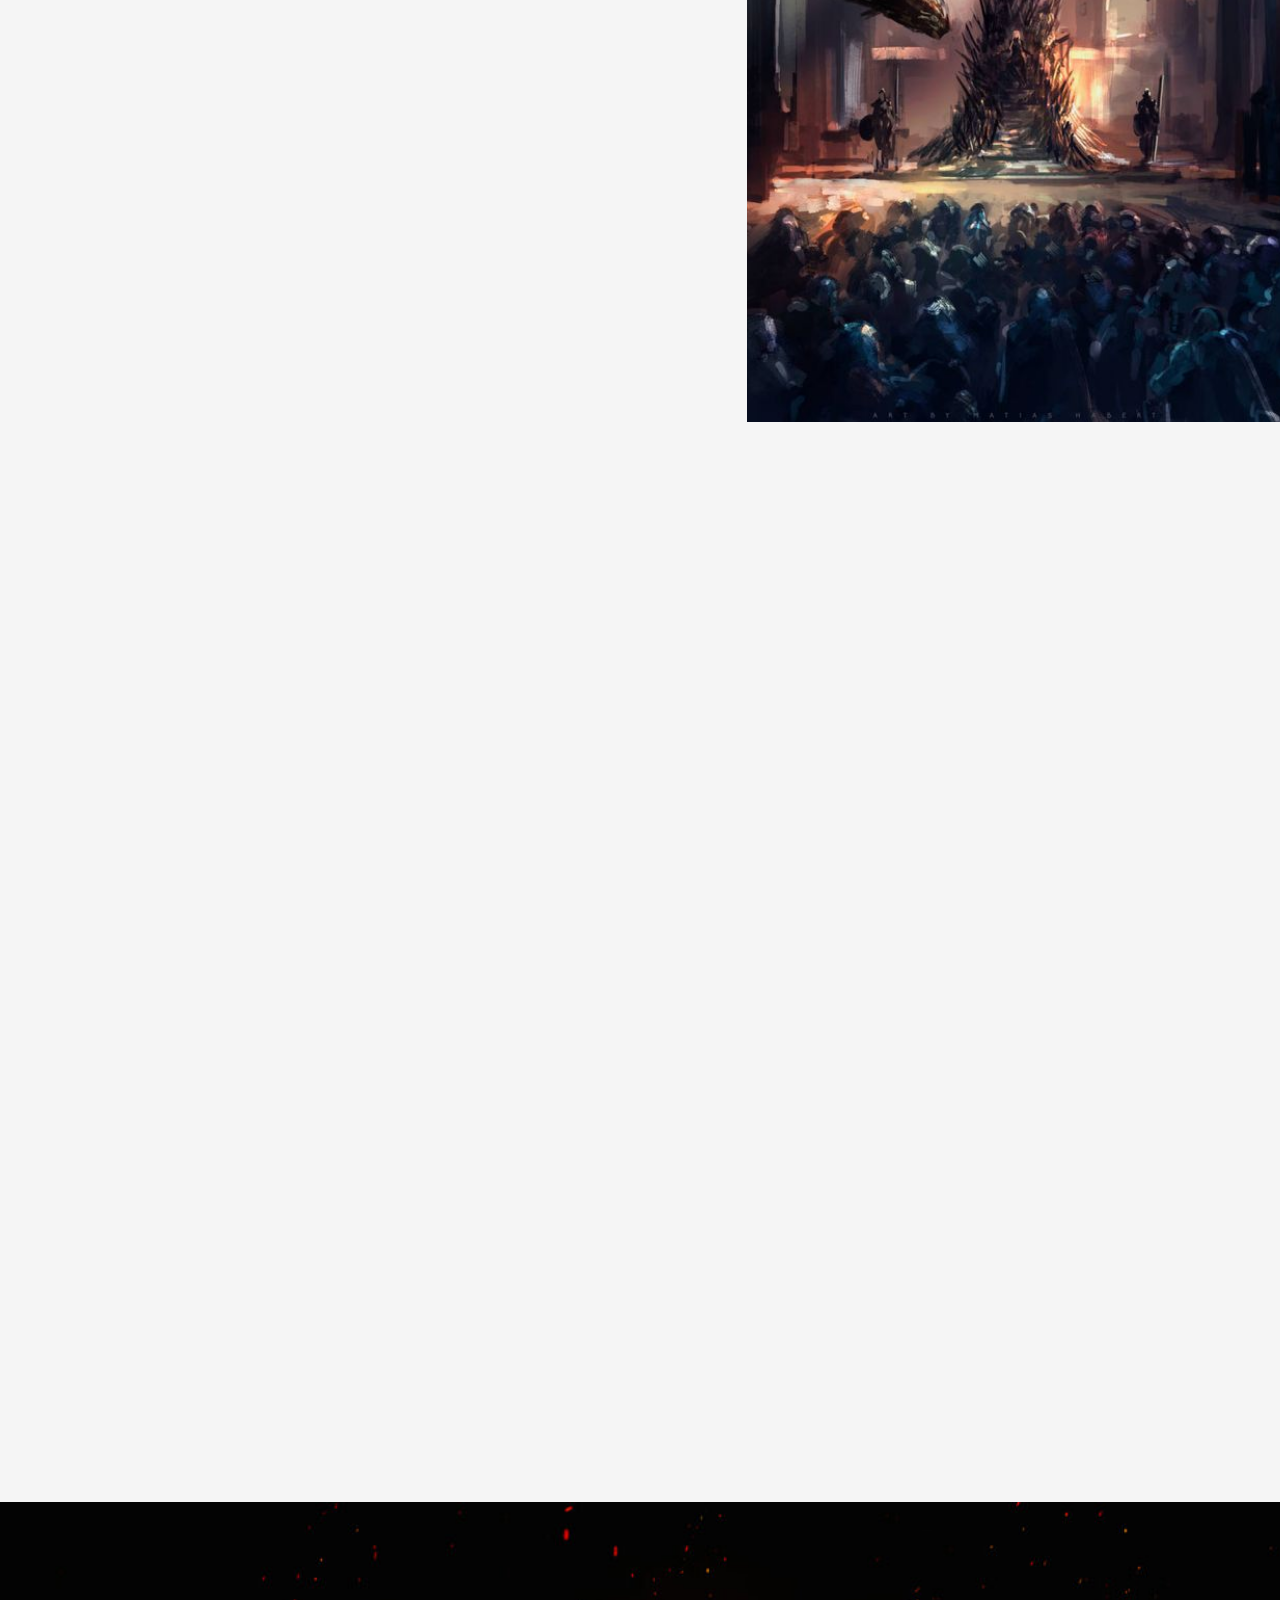
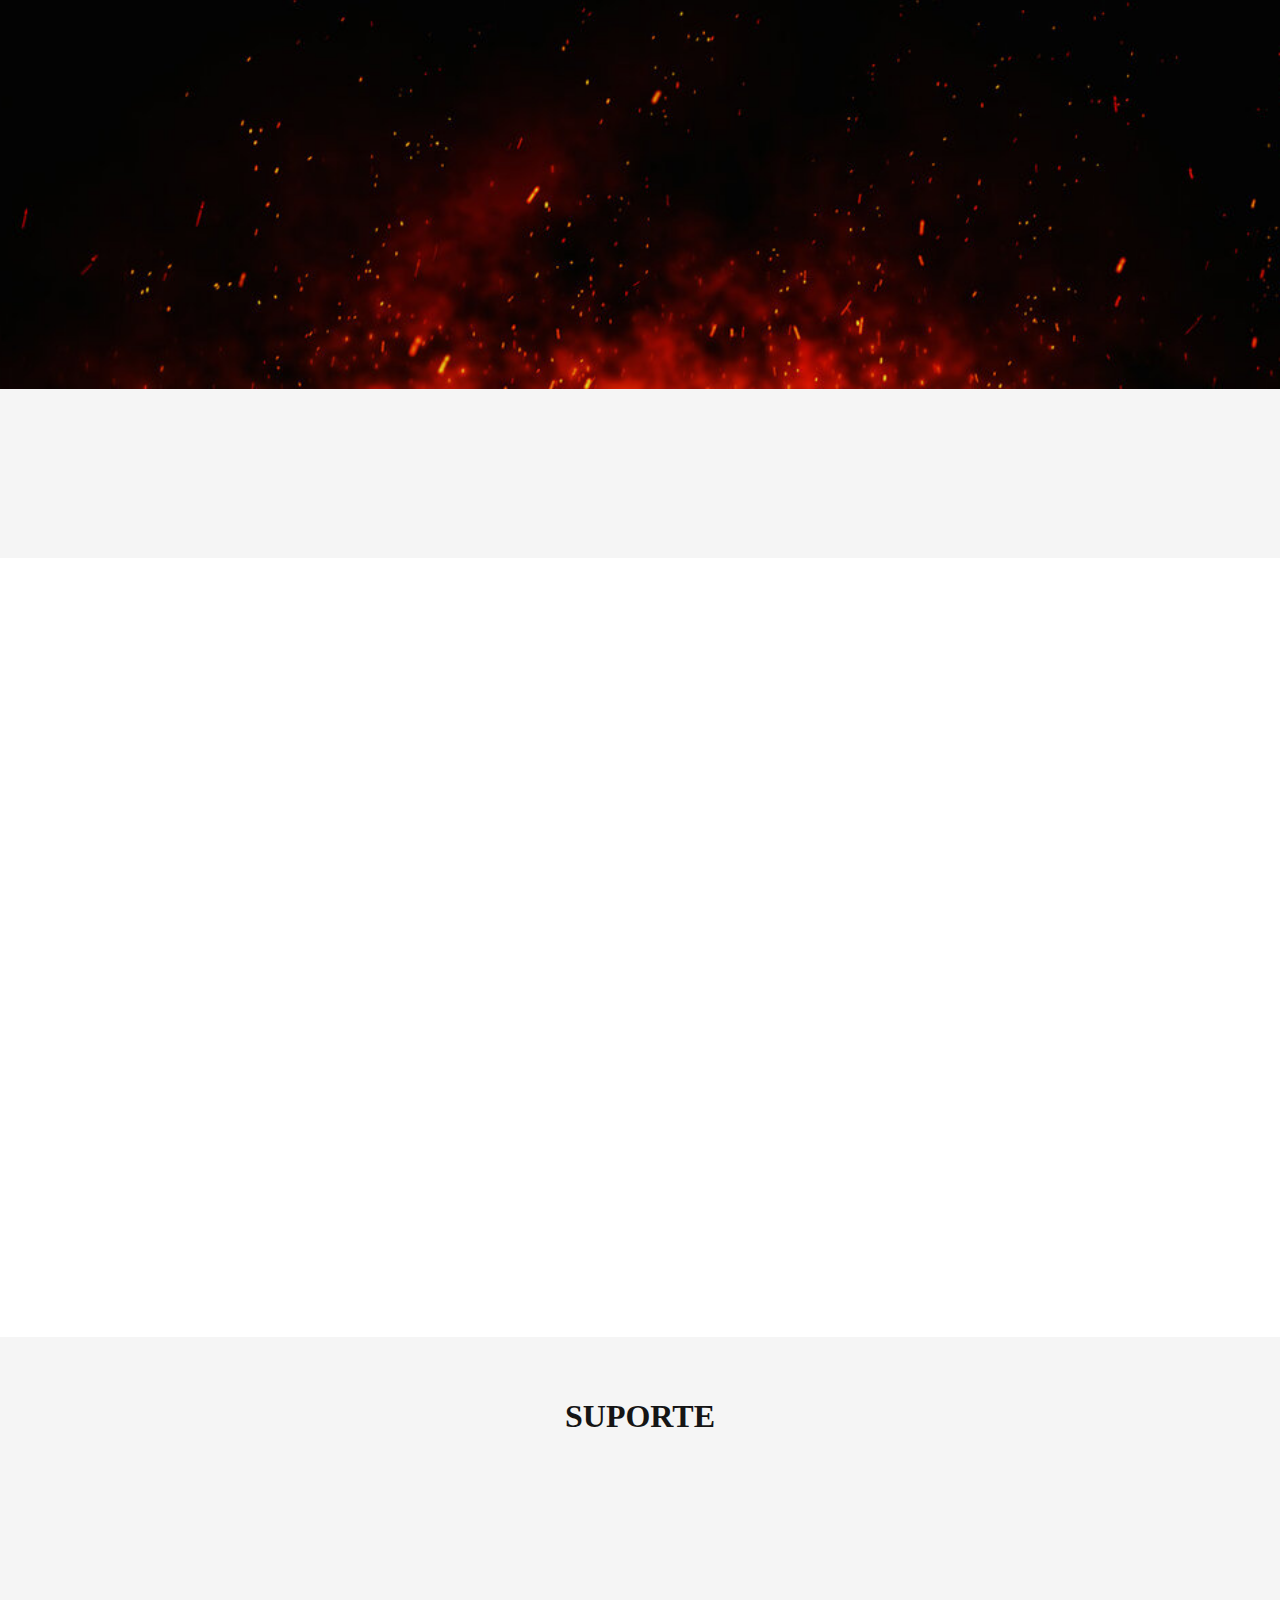
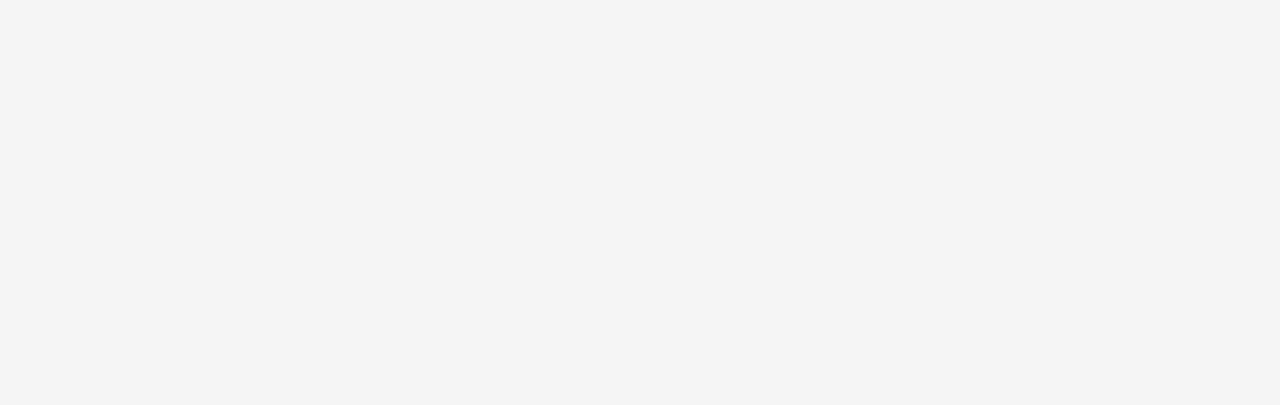
==== commit 4e6e2d80: "update" ====
--- a/Site/index.html
+++ b/Site/index.html
@@ -1,869 +1,869 @@
-<!DOCTYPE html>
-<html lang="en">
-
-<head>
-  <meta charset="utf-8">
-  <meta content="width=device-width, initial-scale=1.0" name="viewport">
-
-  <title>A song of ice and fire</title>
-  <meta content="" name="description">
-  <meta content="" name="keywords">
-
-  <!-- Favicons -->
-  <link href="assets/img/logo.png" rel="icon">
-  <link href="assets/img/apple-touch-icon.png" rel="apple-touch-icon">
-
-  <!-- Google Fonts -->
-  <link href="https://fonts.googleapis.com/css?family=Open+Sans:300,300i,400,400i,600,600i,700,700i|Montserrat:300,300i,400,400i,500,500i,600,600i,700,700i|Poppins:300,300i,400,400i,500,500i,600,600i,700,700i" rel="stylesheet">
-
-  <!-- Vendor CSS Files -->
-  <link href="assets/vendor/aos/aos.css" rel="stylesheet">
-  <link href="assets/vendor/bootstrap/css/bootstrap.min.css" rel="stylesheet">
-  <link href="assets/vendor/bootstrap-icons/bootstrap-icons.css" rel="stylesheet">
-  <link href="assets/vendor/boxicons/css/boxicons.min.css" rel="stylesheet">
-  <link href="assets/vendor/glightbox/css/glightbox.min.css" rel="stylesheet">
-  <link href="assets/vendor/swiper/swiper-bundle.min.css" rel="stylesheet">
-
-  <!-- Template Main CSS File -->
-  <link href="assets/css/style.css" rel="stylesheet">
-
-  <!-- =======================================================
-  * Template Name: Knight
-  * Updated: May 30 2023 with Bootstrap v5.3.0
-  * Template URL: https://bootstrapmade.com/knight-free-bootstrap-theme/
-  * Author: BootstrapMade.com
-  * License: https://bootstrapmade.com/license/
-  ======================================================== -->
-</head>
-
-<body>
-
-  <!-- ======= Hero Section ======= -->
-  <section id="hero">
-    <div class="hero-container">
-      <a href="index.html" class="hero-logo imagem-responsiva" data-aos="zoom-in"><img src="assets/img/hero-logo.png" alt=""></a>
-      <h1 class = "text-warning" data-aos="zoom-in">Gelo&Fogo</h1>
-      <a data-aos="fade-up" data-aos-delay="200" href="#about" class="btn-get-started scrollto">Get Started</a>
-    </div>
-  </section><!-- End Hero -->
-
-  <!-- ======= Header ======= -->
-  <header id="header" class="d-flex align-items-center">
-    <div class="container d-flex align-items-center justify-content-between">
-
-      <div class="logo">
-        <a href="index.html"><img src="assets/img/logo.png" alt="" class="img-fluid"></a>
-      </div>
-
-      <nav id="navbar" class="navbar">
-        <ul>
-          <li><a class="nav-link scrollto active" href="#hero">Home</a></li>
-          <li><a class="nav-link scrollto" href="#about">Crônicas</a></li>
-          <li><a class="nav-link scrollto" href="#services">Serie</a></li>
-          <li><a class="nav-link scrollto " href="#portfolio">Compras</a></li>
-          <li><a class="nav-link scrollto" href="#casas">Casas e Personagens</a></li>
-          <!--<li><a class="nav-link scrollto" href="#pricing">Preço</a></li>
-          <li><a class="nav-link scrollto" href="#contact">Contato</a></li>-->
-        </ul>
-        <i class="bi bi-list mobile-nav-toggle"></i>
-      </nav><!-- .navbar -->
-
-    </div>
-  </header><!-- End Header -->
-
-  <main id="main">
-
-    <!-- ======= About Us Section ======= -->
-    <section id="about" class="about">
-      <div class="container">
-
-        <div class="section-title" data-aos="fade-up">
-          <h2 class="text-danger">Gelo e Fogo</h2>
-        </div>
-
-        <div class="row">
-          <div class="col-lg-6" data-aos="fade-right">
-            <div class="image">
-              <img src="assets/img/fot.png" class="img-fluid" alt="">
-            </div>
-          </div>
-          <div style="text-align: justify;" class="col-lg-6" data-aos="fade-left">
-            <div class="content pt-4 pt-lg-0 pl-0 pl-lg-3 ">
-              <h3>As crônicas de Gelo e Fogo </h3>
-              <p class="fst-italic">
-                As crônicas de Gelo e Fogo são livros de alta fantasia escrita pelo romancista e roteirista norte-americano George R. R. Martin, 
-                e publicada pela editora Bantam Spectra.
-              </p>
-              <ul>
-                <li><i class="bx bx-check-double" style="color: #dc3545;;"></i> São 6 obras publicadas e 2 obras em andamento</li>
-                <li><i class="bx bx-check-double" style="color: #dc3545;;"></i> São mais de 30 milhões de livros vendidos ao redor do mundo</li>
-                <li><i class="bx bx-check-double" style="color: #dc3545;;"></i> Os livros de As Crônicas de Gelo e Fogo foram adaptados para uma série de TV intitulada Game of Thrones</li>
-             
-              </ul>
-              <p>
-                A crônica de uma guerra civil dinástica entre várias famílias concorrentes pelo controle dos Sete Reinos com
-                a ameaça crescente das criaturas sobrenaturais, que habitam além de uma imensa muralha de gelo ao Norte
-              </p>
-              
-            </div>
-          </div>
-        </div>
-
-      </div>
-    </section><!-- End About Us Section -->
-
-    <!-- ======= Services Section ======= -->
-    <section id="services" class="services">
-      <div class="container">
-
-        <div class="section-title" data-aos="fade-up">
-          <h2 class="text-danger">Livros</h2>
-          <p>conheça todos os livros da série</p>
-        </div>
-
-        <div style="text-align: justify;" class="row">
-          <div class="col-lg-6 order-2 order-lg-1">
-            <div class="icon-box mt-5 mt-lg-0" data-aos="fade-up">
-              <i class="bx bx-book" style="color:#dc3545;"></i>
-              <h4>A guerra dos tronos</h4>
-              <p>Eddard Stark aceita a posição de Mão do Rei oferecida por seu amigo, o rei Robert Baratheon, sem prever as tragédias iminentes. Ele aceita pois acredita que a antiga mão foi envenenado pela rainha Lannister, uma mulher cruel. Seu objetivo é proteger o rei, mas enfrentar os Lannisters é perigoso, pois sua sede de poder não tem limites e o rei está em grave perigo. Eddard percebe que sua família também está em perigo. Quem vencerá a guerra dos tronos?</p>
-            </div>
-            <div class="icon-box mt-5" data-aos="fade-up" data-aos-delay="100">
-              <i class="bx bx-book" style="color:#dc3545;"></i>
-              <h4>A fúria dos reis</h4>
-              <p>Cinco facções disputam o controle de Westeros e o direito de ocupar o Trono de Ferro. Nesta história, irmão trama contra irmão e os mortos se levantam para caminhar pela noite.</p>
-            </div>
-            <div class="icon-box mt-5" data-aos="fade-up" data-aos-delay="200">
-              <i class="bx bx-book" style="color:#dc3545;"></i>
-              <h4>A tormenta das espadas</h4>
-              <p>O futuro de Westeros está em jogo, e ninguém descansará até que os Sete Reinos tenham explodido em uma verdadeira tormenta de espadas. Dos cinco pretendentes ao trono, um está morto e outro caiu em desgraça, e ainda assim a guerra continua em toda sua fúria, enquanto alianças são feitas e desfeitas.</p>
-            </div>
-          </div>
-          <div class="image col-lg-6 order-1 order-lg-2" style='background-image: url("assets/img/livros.jpeg");' data-aos="fade-left" data-aos-delay="100"></div>
-        </div>
-
-      </div>
-    </section><!-- End Services Section -->
-
-    <!-- ======= Featured Section ======= -->
-    <section id="featured" class="featured">
-      <div class="container">
-
-        <div class="row">
-          <div class="col-lg-6" data-aos="fade-right">
-            <div class="tab-content">
-              <div class="tab-pane active show" id="tab-1">
-                <figure>
-                  <img  src="assets/img/festim.jpg" alt="" class="img-fluid">
-                </figure>
-              </div>
-              <div class="tab-pane" id="tab-2">
-                <figure>
-                  <img src="assets/img/featured-3.png" alt="" class="img-fluid">
-                </figure>
-              </div>
-              <div class="tab-pane" id="tab-3">
-                <figure>
-                  <img src="assets/img/featured-4.png" alt="" class="img-fluid">
-                </figure>
-              </div>
-              <div class="tab-pane" id="tab-4">
-                <figure>
-                  <img src="assets/img/featured-4.png" alt="" class="img-fluid">
-                </figure>
-              </div>
-            </div>
-          </div>
-          <div style="text-align: justify;" class="col-lg-6 mt-4 mt-lg-0" data-aos="fade-left">
-            <ul class="nav nav-tabs flex-column">
-              <li class="nav-item">
-                <a class="nav-link active show" data-bs-toggle="tab" href="#tab-1">
-                  <h4>O festim dos corvos</h4>
-                  <p>Há séculos os sete grandes reinos de Westeros se enfrentam em amargas disputas, batalhas e traições. Agora, com Joffrey Baratheon e Robb Stark fora da jogada e lordes insignificantes competindo pelas Ilhas de Ferro, a guerra que devorou o continente parece ter finalmente chegado ao fim.</p>
-                </a>
-              </li>
-              <li class="nav-item mt-2">
-                <a class="nav-link" data-bs-toggle="tab" href="#tab-2">
-                  <h4>A dança dos dragões</h4>
-                  <p>Além do Mar Estreito, Daenerys Targaryen, a última herdeira da Casa Targaryen, governa uma cidade construída sobre o pó e a morte. Mas seus inimigos são cada vez mais numerosos e farão de tudo para destruí-la. Enquanto isso, dois jovens embarcam em missões distintas, mas que podem mudar o destino da Mãe dos Dragões.</p>
-                </a>
-              </li>
-              <li class="nav-item mt-2">
-                <a class="nav-link" data-bs-toggle="tab" href="#tab-3">
-                  <h4>Os ventos do inverno</h4>
-                  <p>Este será o 6º livro dessa série</p>
-                </a>
-              </li>
-            </ul>
-          </div>
-        </div>
-
-      </div>
-    </section><!-- End Featured Section -->
-
-    <!-- ======= Why Us Section ======= -->
-    <section id="why-us" class="why-us">
-      <div class="container-fluid">
-
-        <div class="row">
-
-          <div style="text-align: justify;" class="col-lg-7 order-2 order-lg-1 d-flex flex-column justify-content-center align-items-stretch">
-
-            <div  class="content" data-aos="fade-up">
-              <h3 class="text-danger" style="text-align: start;"><strong>História de Westeros</strong></h3>
-              <p>
-                O mundo de gelo e fogo passou por muitos acontecimentos para chegar onde chegou. Conheça os principais eventos históricos que esse magnifico universo passou.
-              </p>
-            </div>
-
-            <div class="accordion-list">
-              <ul>
-                <li data-aos="fade-up" data-aos-delay="100">
-                  <a data-bs-toggle="collapse" class="collapse" data-bs-target="#accordion-list-1"><span>01</span> A longa noite <i class="bx bx-chevron-down icon-show"></i><i class="bx bx-chevron-up icon-close"></i></a>
-                  <div id="accordion-list-1" class="collapse show" data-bs-parent=".accordion-list">
-                    <p>
-                      A Longa Noite é o nome dado ao período na história onde uma terrível escuridão caiu sobre Westeros e todo o mundo conhecido. O fenômeno ocorreu aproximadamente oito mil anos antes da vinda de Aegon, o Conquistador, no meio de um inverno poderoso que perdurou por anos. A Longa Noite durou uma geração e devastou boa parte do mundo através da fome, do frio e do terror.                    </p>
-                  </div>
-                </li>
-
-                <li data-aos="fade-up" data-aos-delay="200">
-                  <a data-bs-toggle="collapse" data-bs-target="#accordion-list-2" class="collapsed"><span>02</span> A conquita de Westeros <i class="bx bx-chevron-down icon-show"></i><i class="bx bx-chevron-up icon-close"></i></a>
-                  <div id="accordion-list-2" class="collapse" data-bs-parent=".accordion-list">
-                    <p>
-                      A Guerra da Conquista é o nome dado à série de empreitadas militares em que Aegon I Targaryen conquistou Westeros.Apoiado por suas duas esposas-irmãs (Visenya e Rhaenys), seus dragões e um pequeno exército, Aegon submeteu seis dos Sete Reinos.                    </p>
-                  </div>
-                </li>
-
-                <li data-aos="fade-up" data-aos-delay="300">
-                  <a data-bs-toggle="collapse" data-bs-target="#accordion-list-3" class="collapsed"><span>03</span> A dança dos dragões <i class="bx bx-chevron-down icon-show"></i><i class="bx bx-chevron-up icon-close"></i></a>
-                  <div id="accordion-list-3" class="collapse" data-bs-parent=".accordion-list">
-                    <p>
-                      A Dança dos Dragões é o nome dado a uma guerra civil na antiga história de Westeros. A guerra se deu devido a uma crise de sucessão ao trono de ferro. A guerra dividiu a família Targaryen em 2 facções os negros, comandados pela Rhaenyra I Targaryen, e os verdes, pelo irmão da Rhaenyra, Aegon II Targaryen. E ao final desta guerra a família Targaryen se encontrou mais enfraquecida do que nunca.                  </p>
-                    
-                  </div>
-                </li>
-
-                <li data-aos="fade-up" data-aos-delay="300">
-                  <a data-bs-toggle="collapse" data-bs-target="#accordion-list-4" class="collapsed"><span>04</span> A rebelião de Robert Baratheon <i class="bx bx-chevron-down icon-show"></i><i class="bx bx-chevron-up icon-close"></i></a>
-                  <div id="accordion-list-4" class="collapse" data-bs-parent=".accordion-list">
-                    <p>
-                      A Rebelião de Robert, também chamada de Guerra do Usurpador, foi uma revolta contra a Casa Targaryen instigada principalmente por Eddard Stark, Jon Arryn e Robert Baratheon, que teve a rebelião batizada em seu nome. Durou aproximadamente um ano e resultou no fim da dinastia dos Targaryen nos Sete Reinos e o início do reinado da Casa Baratheon.                    </p>
-                  </div>
-                </li>
-
-                <li data-aos="fade-up" data-aos-delay="300">
-                  <a data-bs-toggle="collapse" data-bs-target="#accordion-list-5" class="collapsed"><span>05</span> A guerra dos cinco reis <i class="bx bx-chevron-down icon-show"></i><i class="bx bx-chevron-up icon-close"></i></a>
-                  <div id="accordion-list-5" class="collapse" data-bs-parent=".accordion-list">
-                    <p>
-                      A Guerra dos Cinco Reis foi um grande conflito, travado em diversas frentes de batalha nos Sete Reinos, de 298 d.C. a 300 d.C.. Como o nome indica, cinco reis foram coroados durante a guerra.                   </p>
-                  </div>
-                </li>
-
-              </ul>
-            </div>
-
-          </div>
-
-          <div class="col-lg-5 order-1 order-lg-1 align-items-stretch video-box aos-init aos-animate"  style='background-image: url("assets/img/gelo_e_fogo.jpg");' data-aos="fade-left" data-aos-delay="100"></div>
-            
-          </div>
-
-        </div>
-
-      </div>
-      <!-- ======= Portfolio Section ======= -->
-    <section id="portfolio" class="portfolio">
-      <div class="container">
-
-        <div class="section-title" data-aos="fade-up">
-          <h2 class="text-danger">Compras</h2>
-          <p>Adquira produtos únicos e autênticos que irão encantar os verdadeiros fãs dos Sete Reinos!</p>
-        </div>
-
-        <div class="row" data-aos="fade-up" data-aos-delay="100">
-          <div class="col-lg-12 d-flex justify-content-center">
-            <ul id="portfolio-flters">
-              <li data-filter="*" class="filter-active">All</li>
-              <li data-filter=".filter-app">Camisetas</li>
-              <!--<li data-filter=".filter-card">Variados</li> -->
-              <li data-filter=".filter-web">Canecas</li>
-            </ul>
-          </div>
-        </div>
-
-        <div class="row portfolio-container" data-aos="fade-up" data-aos-delay="200">
-
-          <div class="col-lg-4 col-md-6 portfolio-item filter-app">
-            <div class="portfolio-wrap">
-              <img src="assets/img/portfolio/portfolio-1.jpg" class="img-fluid" alt="">
-              <div class="portfolio-info">
-                <h4>R$ 52,5</h4>
-                <p>Camiseta</p>
-                <div class="portfolio-links">
-                  <a href="assets/img/portfolio/portfolio-1.jpg" data-gallery="portfolioGallery" class="portfolio-lightbox"><i class="bx bx-plus"></i></a>
-                  <a href="portfolio-details.html" title="More Details"><i class="bx bx-link"></i></a>
-                </div>
-              </div>
-            </div>
-          </div>
-
-          <div class="col-lg-4 col-md-6 portfolio-item filter-web">
-            <div class="portfolio-wrap">
-              <img src="assets/img/portfolio/portfolio-4.jpg" class="img-fluid" alt="">
-              <div class="portfolio-info">
-                <h4>R$ 26,8</h4>
-                <p>Canecas</p>
-                <div class="portfolio-links">
-                  <a href="assets/img/portfolio/portfolio-4.jpg" data-gallery="portfolioGallery" class="portfolio-lightbox" ><i class="bx bx-plus"></i></a>
-                  <a href="portfolio-details.html" title="More Details"><i class="bx bx-link"></i></a>
-                </div>
-              </div>
-            </div>
-          </div>
-
-          <div class="col-lg-4 col-md-6 portfolio-item filter-app">
-            <div class="portfolio-wrap">
-              <img src="assets/img/portfolio/portfolio-2.jpg" class="img-fluid" alt="">
-              <div class="portfolio-info">
-                <h4>R$ 58,4</h4>
-                <p>Camiseta</p>
-                <div class="portfolio-links">
-                  <a href="assets/img/portfolio/portfolio-2.jpg" data-gallery="portfolioGallery" class="portfolio-lightbox"><i class="bx bx-plus"></i></a>
-                  <a href="portfolio-details.html" title="More Details"><i class="bx bx-link"></i></a>
-                </div>
-              </div>
-            </div>
-          </div>
-
-          <div class="col-lg-4 col-md-6 portfolio-item filter-web">
-            <div class="portfolio-wrap">
-              <img src="assets/img/portfolio/portfolio-6.jpg" class="img-fluid" alt="">
-              <div class="portfolio-info">
-                <h4>R$ 30</h4>
-                <p>Caneca</p>
-                <div class="portfolio-links">
-                  <a href="assets/img/portfolio/portfolio-6.jpg" data-gallery="portfolioGallery" class="portfolio-lightbox" ><i class="bx bx-plus"></i></a>
-                  <a href="portfolio-details.html" title="More Details"><i class="bx bx-link"></i></a>
-                </div>
-              </div>
-            </div>
-          </div>
-
-          <div class="col-lg-4 col-md-6 portfolio-item filter-app">
-            <div class="portfolio-wrap">
-              <img src="assets/img/portfolio/portfolio-3.jpg" class="img-fluid" alt="">
-              <div class="portfolio-info">
-                <h4>R$ 64,86</h4>
-                <p>Camiseta</p>
-                <div class="portfolio-links">
-                  <a href="assets/img/portfolio/portfolio-3.jpg" data-gallery="portfolioGallery" class="portfolio-lightbox" ><i class="bx bx-plus"></i></a>
-                  <a href="portfolio-details.html" title="More Details"><i class="bx bx-link"></i></a>
-                </div>
-              </div>
-            </div>
-          </div>
-
-          
-          <div class="col-lg-4 col-md-6 portfolio-item filter-web">
-            <div class="portfolio-wrap">
-              <img src="assets/img/portfolio/portfolio-5.jpg" class="img-fluid" alt="">
-              <div class="portfolio-info">
-                <h4>R$ 22,5</h4>
-                <p>Canecas</p>
-                <div class="portfolio-links">
-                  <a href="assets/img/portfolio/portfolio-5.jpg" data-gallery="portfolioGallery" class="portfolio-lightbox"><i class="bx bx-plus"></i></a>
-                  <a href="portfolio-details.html" title="More Details"><i class="bx bx-link"></i></a>
-                </div>
-              </div>
-            </div>
-          </div>
-
-        </div>
-
-      </div>
-    </section>
-    <!-- ======= Testimonials Section ======= -->
-    <section id="testimonials" class="testimonials">
-      <div  class="container" data-aos="zoom-in">
-        <div class="quote-icon">
-          <i class="bx bxs-quote-right" style="color: red; border:1px solid red;"></i>
-        </div>
-
-        <div class="testimonials-slider swiper" data-aos="fade-up" data-aos-delay="100">
-          <div class="swiper-wrapper">
-
-            <div class="swiper-slide">
-              <div class="testimonial-item">
-                <p class="text-warning">
-                  Eu vivi mil vidas e amei mil amores. Andei por mundos distantes e vi o fim dos tempos. Porque eu li.
-                </p>
-                <img src="assets/img/george_martin.jpg" class="testimonial-img" alt="" style="background-color: red;">
-                <h3 class="text-warning">George R. R. Martin</h3>
-                <h4 class="text-warning">Escritor</h4>
-              </div>
-            </div><!-- End testimonial item -->
-    
-            <div class="swiper-slide">
-              <div class="testimonial-item">
-                <p class="text-warning">
-                  Um leitor vive mil vidas antes de morrer. O homem que nunca lê vive apenas uma                </p>
-                <img src="assets/img/george_martin.jpg" class="testimonial-img" alt="" style="background-color: red;">
-                <h3 class="text-warning">George R. R. Martin</h3>
-                <h4 class="text-warning">Escritor</h4>
-              </div>
-            </div><!-- End testimonial item -->
-           
-            <div class="swiper-slide">
-              <div class="testimonial-item">
-                <p class="text-warning">
-                  Todos os voos começam com uma queda.   
-                </p>             
-                <img src="assets/img/george_martin.jpg" class="testimonial-img" alt="" style="background-color: red;">
-                <h3 class="text-warning">George R. R. Martin</h3>
-                <h4 class="text-warning">Escritor</h4>
-              </div>
-            </div><!-- End testimonial item -->
-          </div>
-          <div class="swiper-pagination"></div>
-        </div>
-
-      </div>
-    </section><!-- End Testimonials Section -->
-
-    <!-- ======= Clients Section ======= -->
-    <section id="casas" class="clients">
-      <div class="container">
-
-        <div class="row">
-
-          <div class="col-lg-2 col-md-4 col-6" data-aos="zoom-in">
-            <img  src="assets/img/clients/client-1.png" class="img-fluid" alt="">
-          </div>
-
-          <div class="col-lg-2 col-md-4 col-6" data-aos="zoom-in" data-aos-delay="100">
-            <img src="assets/img/clients/client-2.png" class="img-fluid" alt="">
-          </div>
-
-          <div class="col-lg-2 col-md-4 col-6" data-aos="zoom-in" data-aos-delay="200">
-            <img src="assets/img/clients/client-3.png" class="img-fluid" alt="">
-          </div>
-
-          <div class="col-lg-2 col-md-4 col-6" data-aos="zoom-in" data-aos-delay="300">
-            <img src="assets/img/clients/client-4.png" class="img-fluid" alt="">
-          </div>
-
-          <div class="col-lg-2 col-md-4 col-6" data-aos="zoom-in" data-aos-delay="400">
-            <img src="assets/img/clients/client-5.png" class="img-fluid" alt="">
-          </div>
-
-          <div class="col-lg-2 col-md-4 col-6" data-aos="zoom-in" data-aos-delay="500">
-            <img src="assets/img/clients/client-6.png" class="img-fluid" alt="">
-          </div>
-
-        </div>
-
-      </div>
-    </section><!-- End Clients Section -->
-
-    <!-- ======= Team Section ======= -->
-    <section id="personagens" class="team">
-      <div class="container">
-
-        <div class="section-title" data-aos="fade-up">
-          <h2>Principais personagens</h2>
-          <p>Conheça os principais personagens da série</p>
-        </div>
-
-        <div class="row">
-
-          <div class="col-lg-4 col-md-6 d-flex align-items-stretch">
-            <div class="member" data-aos="zoom-in">
-              <div class="member-img">
-                <img src="assets/img/daenerys.jpg" class="img-fluid" alt="">
-                <div class="social text-warning">
-                  Daenerys
-                </div> 
-              </div>
-              <div class="member-info">
-                <h4 class="text-danger">Daenerys Targaryen</h4>
-                <span class="text-warning">Targaryen</span>
-                <p style="text-align: justify;" class="text-justify">Nascida da Tormenta, irmã mais nova de Rhaegar e Viserys Targaryen. Ela era tia paterna de Jon Snow e filha mais nova do Rei Aerys II e da Rainha Rhaella Targaryen, ambos destronados na Rebelião de Robert Baratheon, virando a última de seu nome. Sendo seu objetivo reconquistar o trono de sua família de volta.</p>
-              </div>
-            </div>
-          </div>
-
-          <div class="col-lg-4 col-md-6 d-flex align-items-stretch">
-            <div class="member" data-aos="zoom-in" data-aos-delay="100">
-              <div class="member-img">
-                <img  src="assets/img/jon-snow.jpg" class="img-fluid" alt="">
-                <div class="social text-warning">
-                  Jon/Aegon
-                </div>
-              </div>
-              <div class="member-info">
-                <h4 class="text-dark">Jon Snow</h4>
-                <span class = "text-secondary">
-                  Stark e Targaryen
-                </span>
-                <p style="text-align: justify;">Nascido Aegon Targaryen, é o filho de Rhaegar Targaryen e Lyanna Stark, o falecido Príncipe de Pedra do Dragão. Jon foi criado como o filho bastardo do tio, Eddard Stark, em Winterfell. Na infância, seus primos foram criados como meio-irmãos, e Jon nunca soube seu real parentesco quando criança. Virou o principal guerreiro na terrível guerra contra os mortos.</p>
-              </div>
-            </div>
-          </div>
-
-          <div class="col-lg-4 col-md-6 d-flex align-items-stretch">
-            <div class="member" data-aos="zoom-in" data-aos-delay="200">
-              <div class="member-img">
-                <img src="assets/img/reidanoite.jpg" class="img-fluid" alt="">
-                <div class="social text-warning">
-                  Rei da noite
-                </div>
-              </div>
-              <div class="member-info">
-                <h4 class="text-primary">Rei da Noite</h4>
-                <span style="color: #002c73;">os outros</span>
-                <p style="text-align: justify;">O mestre e primeiro dos Caminhantes Brancos, uma raça de criaturas frias e sobrenaturais criada pelos filhos da floresta durante a Era da Aurora com o intuito de combater os primeiros homens. O Rei da Noite liderou os Caminhantes Brancos em uma revolta contra os filhos da floresta e os primeiros homens causando a Longa Noite durante a Era dos Heróis, mas foi derrotado e repelido pela união das duas raças.</p>
-              </div>
-            </div>
-          </div>
-
-        </div>
-
-      </div>
-    </section><!-- End Team Section -->
-
-    <!-- ======= Pricing Section ======= -->
-    <!-- <section id="pricing" class="pricing section-bg">
-      <div class="container">
-
-        <div class="section-title" data-aos="fade-up">
-          <h2>Pricing</h2>
-          <p>Magnam dolores commodi suscipit eius consequatur ex aliquid fuga eum quidem</p>
-        </div>
-
-        <div class="row">
-
-          <div class="col-lg-4 col-md-6">
-            <div class="box" data-aos="zoom-in" data-aos-delay="100">
-              <h3>Free</h3>
-              <h4><sup>$</sup>0<span> / month</span></h4>
-              <ul>
-                <li>Aida dere</li>
-                <li>Nec feugiat nisl</li>
-                <li>Nulla at volutpat dola</li>
-                <li class="na">Pharetra massa</li>
-                <li class="na">Massa ultricies mi</li>
-              </ul>
-              <div class="btn-wrap">
-                <a href="#" class="btn-buy">Buy Now</a>
-              </div>
-            </div>
-          </div>
-
-          <div class="col-lg-4 col-md-6 mt-4 mt-md-0">
-            <div class="box recommended" data-aos="zoom-in">
-              <span class="recommended-badge">Recommended</span>
-              <h3>Business</h3>
-              <h4><sup>$</sup>19<span> / month</span></h4>
-              <ul>
-                <li>Aida dere</li>
-                <li>Nec feugiat nisl</li>
-                <li>Nulla at volutpat dola</li>
-                <li>Pharetra massa</li>
-                <li class="na">Massa ultricies mi</li>
-              </ul>
-              <div class="btn-wrap">
-                <a href="#" class="btn-buy">Buy Now</a>
-              </div>
-            </div>
-          </div>
-
-          <div class="col-lg-4 col-md-6 mt-4 mt-lg-0">
-            <div class="box" data-aos="zoom-in" data-aos-delay="100">
-              <h3>Developer</h3>
-              <h4><sup>$</sup>29<span> / month</span></h4>
-              <ul>
-                <li>Aida dere</li>
-                <li>Nec feugiat nisl</li>
-                <li>Nulla at volutpat dola</li>
-                <li>Pharetra massa</li>
-                <li>Massa ultricies mi</li>
-              </ul>
-              <div class="btn-wrap">
-                <a href="#" class="btn-buy">Buy Now</a>
-              </div>
-            </div>
-          </div>
-
-        </div>
-
-      </div>
-    </section> --><!-- End Pricing Section -->
-
-    <!-- ======= Frequently Asked Questions Section ======= -->
-    <!-- <section id="faq" class="faq">
-      <div class="container">
-
-        <div class="section-title" data-aos="fade-up">
-          <h2>Frequently Asked Questions</h2>
-        </div>
-
-        <ul class="faq-list">
-
-          <li data-aos="fade-up">
-            <a data-bs-toggle="collapse" class="collapsed" data-bs-target="#faq1">Non consectetur a erat nam at lectus urna duis? <i class="bx bx-chevron-down icon-show"></i><i class="bx bx-x icon-close"></i></a>
-            <div id="faq1" class="collapse" data-bs-parent=".faq-list">
-              <p>
-                Feugiat pretium nibh ipsum consequat. Tempus iaculis urna id volutpat lacus laoreet non curabitur gravida. Venenatis lectus magna fringilla urna porttitor rhoncus dolor purus non.
-              </p>
-            </div>
-          </li>
-
-          <li data-aos="fade-up" data-aos-delay="100">
-            <a data-bs-toggle="collapse" data-bs-target="#faq2" class="collapsed">Feugiat scelerisque varius morbi enim nunc faucibus a pellentesque? <i class="bx bx-chevron-down icon-show"></i><i class="bx bx-x icon-close"></i></a>
-            <div id="faq2" class="collapse" data-bs-parent=".faq-list">
-              <p>
-                Dolor sit amet consectetur adipiscing elit pellentesque habitant morbi. Id interdum velit laoreet id donec ultrices. Fringilla phasellus faucibus scelerisque eleifend donec pretium. Est pellentesque elit ullamcorper dignissim. Mauris ultrices eros in cursus turpis massa tincidunt dui.
-              </p>
-            </div>
-          </li>
-
-          <li data-aos="fade-up" data-aos-delay="200">
-            <a data-bs-toggle="collapse" data-bs-target="#faq3" class="collapsed">Dolor sit amet consectetur adipiscing elit pellentesque habitant morbi? <i class="bx bx-chevron-down icon-show"></i><i class="bx bx-x icon-close"></i></a>
-            <div id="faq3" class="collapse" data-bs-parent=".faq-list">
-              <p>
-                Eleifend mi in nulla posuere sollicitudin aliquam ultrices sagittis orci. Faucibus pulvinar elementum integer enim. Sem nulla pharetra diam sit amet nisl suscipit. Rutrum tellus pellentesque eu tincidunt. Lectus urna duis convallis convallis tellus. Urna molestie at elementum eu facilisis sed odio morbi quis
-              </p>
-            </div>
-          </li>
-
-          <li data-aos="fade-up" data-aos-delay="300">
-            <a data-bs-toggle="collapse" data-bs-target="#faq4" class="collapsed">Ac odio tempor orci dapibus. Aliquam eleifend mi in nulla? <i class="bx bx-chevron-down icon-show"></i><i class="bx bx-x icon-close"></i></a>
-            <div id="faq4" class="collapse" data-bs-parent=".faq-list">
-              <p>
-                Dolor sit amet consectetur adipiscing elit pellentesque habitant morbi. Id interdum velit laoreet id donec ultrices. Fringilla phasellus faucibus scelerisque eleifend donec pretium. Est pellentesque elit ullamcorper dignissim. Mauris ultrices eros in cursus turpis massa tincidunt dui.
-              </p>
-            </div>
-          </li>
-
-          <li data-aos="fade-up" data-aos-delay="400">
-            <a data-bs-toggle="collapse" data-bs-target="#faq5" class="collapsed">Tempus quam pellentesque nec nam aliquam sem et tortor consequat? <i class="bx bx-chevron-down icon-show"></i><i class="bx bx-x icon-close"></i></a>
-            <div id="faq5" class="collapse" data-bs-parent=".faq-list">
-              <p>
-                Molestie a iaculis at erat pellentesque adipiscing commodo. Dignissim suspendisse in est ante in. Nunc vel risus commodo viverra maecenas accumsan. Sit amet nisl suscipit adipiscing bibendum est. Purus gravida quis blandit turpis cursus in
-              </p>
-            </div>
-          </li>
-
-          <li data-aos="fade-up" data-aos-delay="500">
-            <a data-bs-toggle="collapse" data-bs-target="#faq6" class="collapsed">Tortor vitae purus faucibus ornare. Varius vel pharetra vel turpis nunc eget lorem dolor? <i class="bx bx-chevron-down icon-show"></i><i class="bx bx-x icon-close"></i></a>
-            <div id="faq6" class="collapse" data-bs-parent=".faq-list">
-              <p>
-                Laoreet sit amet cursus sit amet dictum sit amet justo. Mauris vitae ultricies leo integer malesuada nunc vel. Tincidunt eget nullam non nisi est sit amet. Turpis nunc eget lorem dolor sed. Ut venenatis tellus in metus vulputate eu scelerisque. Pellentesque diam volutpat commodo sed egestas egestas fringilla phasellus faucibus. Nibh tellus molestie nunc non blandit massa enim nec.
-              </p>
-            </div>
-          </li>
-
-        </ul>
-
-      </div>
-    </section>End Frequently Asked Questions Section -->
-
-    <!-- ======= Contact Section ======= -->
-    <!-- <section id="contact" class="contact section-bg">
-      <div class="container">
-
-        <div class="section-title">
-          <h2>Contact</h2>
-          <p>Magnam dolores commodi suscipit eius consequatur ex aliquid fuga eum quidem</p>
-        </div>
-
-        <div class="row">
-
-          <div class="col-lg-4">
-            <div class="info d-flex flex-column justify-content-center" data-aos="fade-right">
-              <div class="address">
-                <i class="bi bi-geo-alt"></i>
-                <h4>Location:</h4>
-                <p>A108 Adam Street,<br>New York, NY 535022</p>
-              </div>
-
-              <div class="email">
-                <i class="bi bi-envelope"></i>
-                <h4>Email:</h4>
-                <p>info@example.com</p>
-              </div>
-
-              <div class="phone">
-                <i class="bi bi-phone"></i>
-                <h4>Call:</h4>
-                <p>+1 5589 55488 55s</p>
-              </div>
-
-            </div>
-
-          </div>
-
-          <div class="col-lg-8 mt-5 mt-lg-0">
-
-            <form action="forms/contact.php" method="post" role="form" class="php-email-form" data-aos="fade-left">
-              <div class="row">
-                <div class="col-md-6 form-group">
-                  <input type="text" name="name" class="form-control" id="name" placeholder="Your Name" required>
-                </div>
-                <div class="col-md-6 form-group mt-3 mt-md-0">
-                  <input type="email" class="form-control" name="email" id="email" placeholder="Your Email" required>
-                </div>
-              </div>
-              <div class="form-group mt-3">
-                <input type="text" class="form-control" name="subject" id="subject" placeholder="Subject" required>
-              </div>
-              <div class="form-group mt-3">
-                <textarea class="form-control" name="message" rows="5" placeholder="Message" required></textarea>
-              </div>
-              <div class="my-3">
-                <div class="loading">Loading</div>
-                <div class="error-message"></div>
-                <div class="sent-message">Your message has been sent. Thank you!</div>
-              </div>
-              <div class="text-center"><button type="submit">Send Message</button></div>
-            </form>
-
-          </div>
-
-        </div>
-
-      </div>
-    </section>End Contact Section -->
-
-  </main><!-- End #main -->
-
-  <!-- ======= Footer ======= -->
-  <footer id="footer">
-        
-    <!-- ======= Contact Section ======= -->
-    <section id="contact" class="contact section-bg">
-      <div class="container">
-
-        <div class="section-title">
-          <h2 class="text-danger">Suporte</h2>
-        </div>
-
-        <div class="row">
-
-          <div class="col-lg-6 mt-5 mt-lg-0">
-            
-            <div class="info d-flex flex-column justify-content-center" data-aos="fade-right">
-              <div class="section-title">
-                <h2 class="text-danger">Desenvolvedores</h2>
-              </div>
-              <div class="address">
-                <i class="bi bi-person" style="color: #ffae00;"></i>
-                <h4>Componentes:</h4>
-                <p>Jonas Lopes da Silva
-                <br>Mateus Dias de Medeiros
-                <br>Pedro Rayandson</p>
-              </div>
-
-              <div class="email">
-                <i class="bi bi-envelope" style="color: #ffae00;"></i>
-                <h4>Email:</h4>
-                <p>jonaslopes@suporte.com.br
-                <br>mateusdias@suporte.com.br
-                <br>pedrorayandson@suporte.com.br</p>
-              </div>
-
-              <div class="phone">
-                <i class="bi bi-phone" style="color: #ffae00;"></i>
-                <h4>Telefone:</h4>
-                <p>(11) 88559 - 4353</p>
-              </div>
-
-            </div>
-
-          </div>
-
-          <div class="col-lg-6 mt-5 mt-lg-0">
-            <div class="info d-flex flex-column justify-content-center" data-aos="fade-right">
-              <div class="section-title">
-                <h2 class="text-danger">Referências</h2>
-              </div>
-              <div class="address">
-                <i class="bi bi-book" style="color: #ffae00;"></i>
-                <h4>Livros:</h4>
-                <p ><a href="https://muraldoslivros.com/ordem-dos-livros-de-game-of-thrones/">Mural dos Livros</a>
-                  <br>  <a href="https://www.geloefogo.com/livros/guia">Gelo e Fogo</a>
-                  <br>  <a href="https://www.amazon.com.br/Game-of-Thrones-Livros/s?k=Game+of+Thrones&rh=n%3A6740748011">Amazon</a>
-
-         
-                </p>
-              </div>
-
-              
-              <div class="email">
-                <i class="bi bi-film" style="color: #ffae00;"></i>
-                <h4>Serie:</h4>
-                <p><a href="https://www.tecmundo.com.br/game-of-thrones">Tec Mundo</a>
-                <br><a href="https://www.hbomax.com/br/pt/series/urn:hbo:series:GVU2cggagzYNJjhsJATwo">HBO MAX</a>
-                <br><a href="https://www.omelete.com.br/game-thrones">Omelete</a>
-                </p>
-              </div>
-
-              <div class="phone">
-                <i class="bi bi-share" style="color: #ffae00;"></i>
-                <h4>Templete Usado:</h4>
-                <p><a href="https://bootstrapmade.com/knight-free-bootstrap-theme/">knight</a></p>
-              </div>
-
-            </div>
-
-          </div>
-<!-- 
-          <div class="col-lg-8 mt-5 mt-lg-0">
-
-            <form action="forms/contact.php" method="post" role="form" class="php-email-form" data-aos="fade-left">
-              <div class="row">
-                <div class="col-md-6 form-group">
-                  <input type="text" name="name" class="form-control" id="name" placeholder="Your Name" required>
-                </div>
-                <div class="col-md-6 form-group mt-3 mt-md-0">
-                  <input type="email" class="form-control" name="email" id="email" placeholder="Your Email" required>
-                </div>
-              </div>
-              <div class="form-group mt-3">
-                <input type="text" class="form-control" name="subject" id="subject" placeholder="Subject" required>
-              </div>
-              <div class="form-group mt-3">
-                <textarea class="form-control" name="message" rows="5" placeholder="Message" required></textarea>
-              </div>
-              <div class="my-3">
-                <div class="loading">Loading</div>
-                <div class="error-message"></div>
-                <div class="sent-message">Your message has been sent. Thank you!</div>
-              </div>
-              <div class="text-center"><button type="submit">Send Message</button></div>
-            </form>
-
-          </div> -->
-
-        </div>
-
-      </div>
-    </section><!-- End Contact Section -->
-  </footer><!-- End Footer -->
-
-  <a href="#" class="back-to-top d-flex align-items-center justify-content-center"><i class="bi bi-arrow-up-short"></i></a>
-
-  <!-- Vendor JS Files -->
-  <script src="assets/vendor/aos/aos.js"></script>
-  <script src="assets/vendor/bootstrap/js/bootstrap.bundle.min.js"></script>
-  <script src="assets/vendor/glightbox/js/glightbox.min.js"></script>
-  <script src="assets/vendor/isotope-layout/isotope.pkgd.min.js"></script>
-  <script src="assets/vendor/swiper/swiper-bundle.min.js"></script>
-  <script src="assets/vendor/php-email-form/validate.js"></script>
-
-  <!-- Template Main JS File -->
-  <script src="assets/js/main.js"></script>
-
-</body>
-
+<!DOCTYPE html>
+<html lang="en">
+
+<head>
+  <meta charset="utf-8">
+  <meta content="width=device-width, initial-scale=1.0" name="viewport">
+
+  <title>A song of ice and fire</title>
+  <meta content="" name="description">
+  <meta content="" name="keywords">
+
+  <!-- Favicons -->
+  <link href="assets/img/logo.png" rel="icon">
+  <link href="assets/img/apple-touch-icon.png" rel="apple-touch-icon">
+
+  <!-- Google Fonts -->
+  <link href="https://fonts.googleapis.com/css?family=Open+Sans:300,300i,400,400i,600,600i,700,700i|Montserrat:300,300i,400,400i,500,500i,600,600i,700,700i|Poppins:300,300i,400,400i,500,500i,600,600i,700,700i" rel="stylesheet">
+
+  <!-- Vendor CSS Files -->
+  <link href="assets/vendor/aos/aos.css" rel="stylesheet">
+  <link href="assets/vendor/bootstrap/css/bootstrap.min.css" rel="stylesheet">
+  <link href="assets/vendor/bootstrap-icons/bootstrap-icons.css" rel="stylesheet">
+  <link href="assets/vendor/boxicons/css/boxicons.min.css" rel="stylesheet">
+  <link href="assets/vendor/glightbox/css/glightbox.min.css" rel="stylesheet">
+  <link href="assets/vendor/swiper/swiper-bundle.min.css" rel="stylesheet">
+
+  <!-- Template Main CSS File -->
+  <link href="assets/css/style.css" rel="stylesheet">
+
+  <!-- =======================================================
+  * Template Name: Knight
+  * Updated: May 30 2023 with Bootstrap v5.3.0
+  * Template URL: https://bootstrapmade.com/knight-free-bootstrap-theme/
+  * Author: BootstrapMade.com
+  * License: https://bootstrapmade.com/license/
+  ======================================================== -->
+</head>
+
+<body>
+
+  <!-- ======= Hero Section ======= -->
+  <section id="hero">
+    <div class="hero-container">
+      <a href="index.html" class="hero-logo imagem-responsiva" data-aos="zoom-in"><img src="assets/img/gf-logo.png" alt=""></a>
+      
+      <a data-aos="fade-up" data-aos-delay="200" href="#about" class="btn-get-started scrollto">Get Started</a>
+    </div>
+  </section><!-- End Hero -->
+
+  <!-- ======= Header ======= -->
+  <header id="header" class="d-flex align-items-center">
+    <div class="container d-flex align-items-center justify-content-between">
+
+      <div class="logo">
+        <a href="index.html"><img id = "img-header" src="assets/img/gf-logo.png" alt="" class="img-fluid"></a>
+      </div>
+
+      <nav id="navbar" class="navbar">
+        <ul>
+          <li><a class="nav-link scrollto active" href="#hero">Home</a></li>
+          <li><a class="nav-link scrollto" href="#about">Crônicas</a></li>
+          <li><a class="nav-link scrollto" href="#services">Serie</a></li>
+          <li><a class="nav-link scrollto " href="#portfolio">Compras</a></li>
+          <li><a class="nav-link scrollto" href="#casas">Casas e Personagens</a></li>
+          <!--<li><a class="nav-link scrollto" href="#pricing">Preço</a></li>
+          <li><a class="nav-link scrollto" href="#contact">Contato</a></li>-->
+        </ul>
+        <i class="bi bi-list mobile-nav-toggle"></i>
+      </nav><!-- .navbar -->
+
+    </div>
+  </header><!-- End Header -->
+
+  <main id="main">
+
+    <!-- ======= About Us Section ======= -->
+    <section id="about" class="about">
+      <div class="container">
+
+        <div class="section-title" data-aos="fade-up">
+          <h2>Gelo e Fogo</h2>
+        </div>
+
+        <div class="row">
+          <div class="col-lg-6" data-aos="fade-right">
+            <div class="image">
+              <img src="assets/img/fot.png" class="img-fluid" alt="">
+            </div>
+          </div>
+          <div style="text-align: justify;" class="col-lg-6" data-aos="fade-left">
+            <div class="content pt-4 pt-lg-0 pl-0 pl-lg-3 ">
+              <h3>As crônicas de Gelo e Fogo </h3>
+              <p class="fst-italic">
+                As crônicas de Gelo e Fogo são livros de alta fantasia escrita pelo romancista e roteirista norte-americano George R. R. Martin, 
+                e publicada pela editora Bantam Spectra.
+              </p>
+              <ul>
+                <li><i class="bx bx-check-double" style="color: #1B1C20;"></i> São 6 obras publicadas e 2 obras em andamento</li>
+                <li><i class="bx bx-check-double" style="color: #1B1C20;"></i> São mais de 30 milhões de livros vendidos ao redor do mundo</li>
+                <li><i class="bx bx-check-double" style="color: #1B1C20;"></i> Os livros de As Crônicas de Gelo e Fogo foram adaptados para uma série de TV intitulada Game of Thrones</li>
+             
+              </ul>
+              <p>
+                A crônica de uma guerra civil dinástica entre várias famílias concorrentes pelo controle dos Sete Reinos com
+                a ameaça crescente das criaturas sobrenaturais, que habitam além de uma imensa muralha de gelo ao Norte
+              </p>
+              
+            </div>
+          </div>
+        </div>
+
+      </div>
+    </section><!-- End About Us Section -->
+
+    <!-- ======= Services Section ======= -->
+    <section id="services" class="services">
+      <div class="container">
+
+        <div class="section-title" data-aos="fade-up">
+          <h2>Livros</h2>
+          <p>conheça todos os livros da série</p>
+        </div>
+
+        <div style="text-align: justify;" class="row">
+          <div class="col-lg-6 order-2 order-lg-1">
+            <div class="icon-box mt-5 mt-lg-0" data-aos="fade-up">
+              <i class="bx bx-book" style="color:#B1C8C0;"></i>
+              <h4>A guerra dos tronos</h4>
+              <p>Eddard Stark aceita a posição de Mão do Rei oferecida por seu amigo, o rei Robert Baratheon, sem prever as tragédias iminentes. Ele aceita pois acredita que a antiga mão foi envenenado pela rainha Lannister, uma mulher cruel. Seu objetivo é proteger o rei, mas enfrentar os Lannisters é perigoso, pois sua sede de poder não tem limites e o rei está em grave perigo. Eddard percebe que sua família também está em perigo. Quem vencerá a guerra dos tronos?</p>
+            </div>
+            <div class="icon-box mt-5" data-aos="fade-up" data-aos-delay="100">
+              <i class="bx bx-book" style="color:#B1C8C0;"></i>
+              <h4>A fúria dos reis</h4>
+              <p>Cinco facções disputam o controle de Westeros e o direito de ocupar o Trono de Ferro. Nesta história, irmão trama contra irmão e os mortos se levantam para caminhar pela noite.</p>
+            </div>
+            <div class="icon-box mt-5" data-aos="fade-up" data-aos-delay="200">
+              <i class="bx bx-book" style="color:#B1C8C0;"></i>
+              <h4>A tormenta das espadas</h4>
+              <p>O futuro de Westeros está em jogo, e ninguém descansará até que os Sete Reinos tenham explodido em uma verdadeira tormenta de espadas. Dos cinco pretendentes ao trono, um está morto e outro caiu em desgraça, e ainda assim a guerra continua em toda sua fúria, enquanto alianças são feitas e desfeitas.</p>
+            </div>
+          </div>
+          <div class="image col-lg-6 order-1 order-lg-2" style='background-image: url("assets/img/livros.jpeg");' data-aos="fade-left" data-aos-delay="100"></div>
+        </div>
+
+      </div>
+    </section><!-- End Services Section -->
+
+    <!-- ======= Featured Section ======= -->
+    <section id="featured" class="featured">
+      <div class="container">
+
+        <div class="row">
+          <div class="col-lg-6" data-aos="fade-right">
+            <div class="tab-content">
+              <div class="tab-pane active show" id="tab-1">
+                <figure>
+                  <img  src="assets/img/festim.jpg" alt="" class="img-fluid">
+                </figure>
+              </div>
+              <div class="tab-pane" id="tab-2">
+                <figure>
+                  <img src="assets/img/featured-3.png" alt="" class="img-fluid">
+                </figure>
+              </div>
+              <div class="tab-pane" id="tab-3">
+                <figure>
+                  <img src="assets/img/featured-4.png" alt="" class="img-fluid">
+                </figure>
+              </div>
+              <div class="tab-pane" id="tab-4">
+                <figure>
+                  <img src="assets/img/featured-4.png" alt="" class="img-fluid">
+                </figure>
+              </div>
+            </div>
+          </div>
+          <div style="text-align: justify;" class="col-lg-6 mt-4 mt-lg-0" data-aos="fade-left">
+            <ul class="nav nav-tabs flex-column">
+              <li class="nav-item">
+                <a class="nav-link active show" data-bs-toggle="tab" href="#tab-1">
+                  <h4>O festim dos corvos</h4>
+                  <p>Há séculos os sete grandes reinos de Westeros se enfrentam em amargas disputas, batalhas e traições. Agora, com Joffrey Baratheon e Robb Stark fora da jogada e lordes insignificantes competindo pelas Ilhas de Ferro, a guerra que devorou o continente parece ter finalmente chegado ao fim.</p>
+                </a>
+              </li>
+              <li class="nav-item mt-2">
+                <a class="nav-link" data-bs-toggle="tab" href="#tab-2">
+                  <h4>A dança dos dragões</h4>
+                  <p>Além do Mar Estreito, Daenerys Targaryen, a última herdeira da Casa Targaryen, governa uma cidade construída sobre o pó e a morte. Mas seus inimigos são cada vez mais numerosos e farão de tudo para destruí-la. Enquanto isso, dois jovens embarcam em missões distintas, mas que podem mudar o destino da Mãe dos Dragões.</p>
+                </a>
+              </li>
+              <li class="nav-item mt-2">
+                <a class="nav-link" data-bs-toggle="tab" href="#tab-3">
+                  <h4>Os ventos do inverno</h4>
+                  <p>Este será o 6º livro dessa série</p>
+                </a>
+              </li>
+            </ul>
+          </div>
+        </div>
+
+      </div>
+    </section><!-- End Featured Section -->
+
+    <!-- ======= Why Us Section ======= -->
+    <section id="why-us" class="why-us">
+      <div class="container-fluid">
+
+        <div class="row">
+
+          <div style="text-align: justify;" class="col-lg-7 order-2 order-lg-1 d-flex flex-column justify-content-center align-items-stretch">
+
+            <div  class="content" data-aos="fade-up">
+              <h3 style="text-align: start;"><strong>História de Westeros</strong></h3>
+              <p>
+                O mundo de gelo e fogo passou por muitos acontecimentos para chegar onde chegou. Conheça os principais eventos históricos que esse magnifico universo passou.
+              </p>
+            </div>
+
+            <div class="accordion-list">
+              <ul>
+                <li data-aos="fade-up" data-aos-delay="100">
+                  <a data-bs-toggle="collapse" class="collapse" data-bs-target="#accordion-list-1"><span>01</span> A longa noite <i class="bx bx-chevron-down icon-show"></i><i class="bx bx-chevron-up icon-close"></i></a>
+                  <div id="accordion-list-1" class="collapse show" data-bs-parent=".accordion-list">
+                    <p>
+                      A Longa Noite é o nome dado ao período na história onde uma terrível escuridão caiu sobre Westeros e todo o mundo conhecido. O fenômeno ocorreu aproximadamente oito mil anos antes da vinda de Aegon, o Conquistador, no meio de um inverno poderoso que perdurou por anos. A Longa Noite durou uma geração e devastou boa parte do mundo através da fome, do frio e do terror.                    </p>
+                  </div>
+                </li>
+
+                <li data-aos="fade-up" data-aos-delay="200">
+                  <a data-bs-toggle="collapse" data-bs-target="#accordion-list-2" class="collapsed"><span>02</span> A conquita de Westeros <i class="bx bx-chevron-down icon-show"></i><i class="bx bx-chevron-up icon-close"></i></a>
+                  <div id="accordion-list-2" class="collapse" data-bs-parent=".accordion-list">
+                    <p>
+                      A Guerra da Conquista é o nome dado à série de empreitadas militares em que Aegon I Targaryen conquistou Westeros.Apoiado por suas duas esposas-irmãs (Visenya e Rhaenys), seus dragões e um pequeno exército, Aegon submeteu seis dos Sete Reinos.                    </p>
+                  </div>
+                </li>
+
+                <li data-aos="fade-up" data-aos-delay="300">
+                  <a data-bs-toggle="collapse" data-bs-target="#accordion-list-3" class="collapsed"><span>03</span> A dança dos dragões <i class="bx bx-chevron-down icon-show"></i><i class="bx bx-chevron-up icon-close"></i></a>
+                  <div id="accordion-list-3" class="collapse" data-bs-parent=".accordion-list">
+                    <p>
+                      A Dança dos Dragões é o nome dado a uma guerra civil na antiga história de Westeros. A guerra se deu devido a uma crise de sucessão ao trono de ferro. A guerra dividiu a família Targaryen em 2 facções os negros, comandados pela Rhaenyra I Targaryen, e os verdes, pelo irmão da Rhaenyra, Aegon II Targaryen. E ao final desta guerra a família Targaryen se encontrou mais enfraquecida do que nunca.                  </p>
+                    
+                  </div>
+                </li>
+
+                <li data-aos="fade-up" data-aos-delay="300">
+                  <a data-bs-toggle="collapse" data-bs-target="#accordion-list-4" class="collapsed"><span>04</span> A rebelião de Robert Baratheon <i class="bx bx-chevron-down icon-show"></i><i class="bx bx-chevron-up icon-close"></i></a>
+                  <div id="accordion-list-4" class="collapse" data-bs-parent=".accordion-list">
+                    <p>
+                      A Rebelião de Robert, também chamada de Guerra do Usurpador, foi uma revolta contra a Casa Targaryen instigada principalmente por Eddard Stark, Jon Arryn e Robert Baratheon, que teve a rebelião batizada em seu nome. Durou aproximadamente um ano e resultou no fim da dinastia dos Targaryen nos Sete Reinos e o início do reinado da Casa Baratheon.                    </p>
+                  </div>
+                </li>
+
+                <li data-aos="fade-up" data-aos-delay="300">
+                  <a data-bs-toggle="collapse" data-bs-target="#accordion-list-5" class="collapsed"><span>05</span> A guerra dos cinco reis <i class="bx bx-chevron-down icon-show"></i><i class="bx bx-chevron-up icon-close"></i></a>
+                  <div id="accordion-list-5" class="collapse" data-bs-parent=".accordion-list">
+                    <p>
+                      A Guerra dos Cinco Reis foi um grande conflito, travado em diversas frentes de batalha nos Sete Reinos, de 298 d.C. a 300 d.C.. Como o nome indica, cinco reis foram coroados durante a guerra.                   </p>
+                  </div>
+                </li>
+
+              </ul>
+            </div>
+
+          </div>
+
+          <div class="col-lg-5 order-1 order-lg-1 align-items-stretch video-box aos-init aos-animate"  style='background-image: url("assets/img/gelo_e_fogo.jpg");' data-aos="fade-left" data-aos-delay="100"></div>
+            
+          </div>
+
+        </div>
+
+      </div>
+      <!-- ======= Portfolio Section ======= -->
+    <section id="portfolio" class="portfolio">
+      <div class="container">
+
+        <div class="section-title" data-aos="fade-up">
+          <h2>Compras</h2>
+          <p>Adquira produtos únicos e autênticos que irão encantar os verdadeiros fãs dos Sete Reinos!</p>
+        </div>
+
+        <div class="row" data-aos="fade-up" data-aos-delay="100">
+          <div class="col-lg-12 d-flex justify-content-center">
+            <ul id="portfolio-flters">
+              <li data-filter="*" class="filter-active">All</li>
+              <li data-filter=".filter-app">Camisetas</li>
+              <!--<li data-filter=".filter-card">Variados</li> -->
+              <li data-filter=".filter-web">Canecas</li>
+            </ul>
+          </div>
+        </div>
+
+        <div class="row portfolio-container" data-aos="fade-up" data-aos-delay="200">
+
+          <div class="col-lg-4 col-md-6 portfolio-item filter-app">
+            <div class="portfolio-wrap">
+              <img src="assets/img/portfolio/portfolio-1.jpg" class="img-fluid" alt="">
+              <div class="portfolio-info">
+                <h4>R$ 52,5</h4>
+                <p>Camiseta</p>
+                <div class="portfolio-links">
+                  <a href="assets/img/portfolio/portfolio-1.jpg" data-gallery="portfolioGallery" class="portfolio-lightbox"><i class="bx bx-plus"></i></a>
+                  <a href="portfolio-details.html" title="More Details"><i class="bx bx-link"></i></a>
+                </div>
+              </div>
+            </div>
+          </div>
+
+          <div class="col-lg-4 col-md-6 portfolio-item filter-web">
+            <div class="portfolio-wrap">
+              <img src="assets/img/portfolio/portfolio-4.jpg" class="img-fluid" alt="">
+              <div class="portfolio-info">
+                <h4>R$ 26,8</h4>
+                <p>Canecas</p>
+                <div class="portfolio-links">
+                  <a href="assets/img/portfolio/portfolio-4.jpg" data-gallery="portfolioGallery" class="portfolio-lightbox" ><i class="bx bx-plus"></i></a>
+                  <a href="portfolio-details.html" title="More Details"><i class="bx bx-link"></i></a>
+                </div>
+              </div>
+            </div>
+          </div>
+
+          <div class="col-lg-4 col-md-6 portfolio-item filter-app">
+            <div class="portfolio-wrap">
+              <img src="assets/img/portfolio/portfolio-2.jpg" class="img-fluid" alt="">
+              <div class="portfolio-info">
+                <h4>R$ 58,4</h4>
+                <p>Camiseta</p>
+                <div class="portfolio-links">
+                  <a href="assets/img/portfolio/portfolio-2.jpg" data-gallery="portfolioGallery" class="portfolio-lightbox"><i class="bx bx-plus"></i></a>
+                  <a href="portfolio-details.html" title="More Details"><i class="bx bx-link"></i></a>
+                </div>
+              </div>
+            </div>
+          </div>
+
+          <div class="col-lg-4 col-md-6 portfolio-item filter-web">
+            <div class="portfolio-wrap">
+              <img src="assets/img/portfolio/portfolio-6.jpg" class="img-fluid" alt="">
+              <div class="portfolio-info">
+                <h4>R$ 30</h4>
+                <p>Caneca</p>
+                <div class="portfolio-links">
+                  <a href="assets/img/portfolio/portfolio-6.jpg" data-gallery="portfolioGallery" class="portfolio-lightbox" ><i class="bx bx-plus"></i></a>
+                  <a href="portfolio-details.html" title="More Details"><i class="bx bx-link"></i></a>
+                </div>
+              </div>
+            </div>
+          </div>
+
+          <div class="col-lg-4 col-md-6 portfolio-item filter-app">
+            <div class="portfolio-wrap">
+              <img src="assets/img/portfolio/portfolio-3.jpg" class="img-fluid" alt="">
+              <div class="portfolio-info">
+                <h4>R$ 64,86</h4>
+                <p>Camiseta</p>
+                <div class="portfolio-links">
+                  <a href="assets/img/portfolio/portfolio-3.jpg" data-gallery="portfolioGallery" class="portfolio-lightbox" ><i class="bx bx-plus"></i></a>
+                  <a href="portfolio-details.html" title="More Details"><i class="bx bx-link"></i></a>
+                </div>
+              </div>
+            </div>
+          </div>
+
+          
+          <div class="col-lg-4 col-md-6 portfolio-item filter-web">
+            <div class="portfolio-wrap">
+              <img src="assets/img/portfolio/portfolio-5.jpg" class="img-fluid" alt="">
+              <div class="portfolio-info">
+                <h4>R$ 22,5</h4>
+                <p>Canecas</p>
+                <div class="portfolio-links">
+                  <a href="assets/img/portfolio/portfolio-5.jpg" data-gallery="portfolioGallery" class="portfolio-lightbox"><i class="bx bx-plus"></i></a>
+                  <a href="portfolio-details.html" title="More Details"><i class="bx bx-link"></i></a>
+                </div>
+              </div>
+            </div>
+          </div>
+
+        </div>
+
+      </div>
+    </section>
+    <!-- ======= Testimonials Section ======= -->
+    <section id="testimonials" class="testimonials">
+      <div  class="container" data-aos="zoom-in">
+        <div class="quote-icon">
+          <i class="bx bxs-quote-right" style="color: #B1C8C0; border:1px solid #B1C8C0;"></i>
+        </div>
+
+        <div class="testimonials-slider swiper" data-aos="fade-up" data-aos-delay="100">
+          <div class="swiper-wrapper">
+
+            <div class="swiper-slide">
+              <div class="testimonial-item">
+                <p style="color: #fff">
+                  Eu vivi mil vidas e amei mil amores. Andei por mundos distantes e vi o fim dos tempos. Porque eu li.
+                </p>
+                <img src="assets/img/george_martin.jpg" class="testimonial-img" alt="" style="background-color: #B1C8C0;">
+                <h3 style="color: #fff">George R. R. Martin</h3>
+                <h4 style="color: #fff">Escritor</h4>
+              </div>
+            </div><!-- End testimonial item -->
+    
+            <div class="swiper-slide">
+              <div class="testimonial-item">
+                <p style="color: #fff">
+                  Um leitor vive mil vidas antes de morrer. O homem que nunca lê vive apenas uma                </p>
+                <img src="assets/img/george_martin.jpg" class="testimonial-img" alt="" style="background-color: #B1C8C0;">
+                <h3 style="color: #fff">George R. R. Martin</h3>
+                <h4 style="color: #fff">Escritor</h4>
+              </div>
+            </div><!-- End testimonial item -->
+           
+            <div class="swiper-slide">
+              <div class="testimonial-item">
+                <p style="color: #fff">
+                  Todos os voos começam com uma queda.   
+                </p>             
+                <img src="assets/img/george_martin.jpg" class="testimonial-img" alt="" style="background-color: #B1C8C0;">
+                <h3 style="color: #fff">George R. R. Martin</h3>
+                <h4 style="color: #fff">Escritor</h4>
+              </div>
+            </div><!-- End testimonial item -->
+          </div>
+          <div class="swiper-pagination"></div>
+        </div>
+
+      </div>
+    </section><!-- End Testimonials Section -->
+
+    <!-- ======= Clients Section ======= -->
+    <section id="casas" class="clients">
+      <div class="container">
+
+        <div class="row">
+
+          <div class="col-lg-2 col-md-4 col-6" data-aos="zoom-in">
+            <img  src="assets/img/clients/client-1.png" class="img-fluid" alt="">
+          </div>
+
+          <div class="col-lg-2 col-md-4 col-6" data-aos="zoom-in" data-aos-delay="100">
+            <img src="assets/img/clients/client-2.png" class="img-fluid" alt="">
+          </div>
+
+          <div class="col-lg-2 col-md-4 col-6" data-aos="zoom-in" data-aos-delay="200">
+            <img src="assets/img/clients/client-3.png" class="img-fluid" alt="">
+          </div>
+
+          <div class="col-lg-2 col-md-4 col-6" data-aos="zoom-in" data-aos-delay="300">
+            <img src="assets/img/clients/client-4.png" class="img-fluid" alt="">
+          </div>
+
+          <div class="col-lg-2 col-md-4 col-6" data-aos="zoom-in" data-aos-delay="400">
+            <img src="assets/img/clients/client-5.png" class="img-fluid" alt="">
+          </div>
+
+          <div class="col-lg-2 col-md-4 col-6" data-aos="zoom-in" data-aos-delay="500">
+            <img src="assets/img/clients/client-6.png" class="img-fluid" alt="">
+          </div>
+
+        </div>
+
+      </div>
+    </section><!-- End Clients Section -->
+
+    <!-- ======= Team Section ======= -->
+    <section id="personagens" class="team">
+      <div class="container">
+
+        <div class="section-title" data-aos="fade-up">
+          <h2>Principais personagens</h2>
+          <p>Conheça os principais personagens da série</p>
+        </div>
+
+        <div class="row">
+
+          <div class="col-lg-4 col-md-6 d-flex align-items-stretch">
+            <div class="member" data-aos="zoom-in">
+              <div class="member-img">
+                <img src="assets/img/daenerys.jpg" class="img-fluid" alt="">
+                <div class="social">
+                  Daenerys
+                </div> 
+              </div>
+              <div class="member-info">
+                <h4 class="text-danger">Daenerys Targaryen</h4>
+                <span class="text-warning">Targaryen</span>
+                <p style="text-align: justify;" class="text-justify">Nascida da Tormenta, irmã mais nova de Rhaegar e Viserys Targaryen. Ela era tia paterna de Jon Snow e filha mais nova do Rei Aerys II e da Rainha Rhaella Targaryen, ambos destronados na Rebelião de Robert Baratheon, virando a última de seu nome. Sendo seu objetivo reconquistar o trono de sua família de volta.</p>
+              </div>
+            </div>
+          </div>
+
+          <div class="col-lg-4 col-md-6 d-flex align-items-stretch">
+            <div class="member" data-aos="zoom-in" data-aos-delay="100">
+              <div class="member-img">
+                <img  src="assets/img/jon-snow.jpg" class="img-fluid" alt="">
+                <div class="social">
+                  Jon/Aegon
+                </div>
+              </div>
+              <div class="member-info">
+                <h4 class="text-dark">Jon Snow</h4>
+                <span class = "text-secondary">
+                  Stark e Targaryen
+                </span>
+                <p style="text-align: justify;">Nascido Aegon Targaryen, é o filho de Rhaegar Targaryen e Lyanna Stark, o falecido Príncipe de Pedra do Dragão. Jon foi criado como o filho bastardo do tio, Eddard Stark, em Winterfell. Na infância, seus primos foram criados como meio-irmãos, e Jon nunca soube seu real parentesco quando criança. Virou o principal guerreiro na terrível guerra contra os mortos.</p>
+              </div>
+            </div>
+          </div>
+
+          <div class="col-lg-4 col-md-6 d-flex align-items-stretch">
+            <div class="member" data-aos="zoom-in" data-aos-delay="200">
+              <div class="member-img">
+                <img src="assets/img/reidanoite.jpg" class="img-fluid" alt="">
+                <div class="social">
+                  Rei da noite
+                </div>
+              </div>
+              <div class="member-info">
+                <h4 class="text-primary">Rei da Noite</h4>
+                <span style="color: #002c73;">os outros</span>
+                <p style="text-align: justify;">O mestre e primeiro dos Caminhantes Brancos, uma raça de criaturas frias e sobrenaturais criada pelos filhos da floresta durante a Era da Aurora com o intuito de combater os primeiros homens. O Rei da Noite liderou os Caminhantes Brancos em uma revolta contra os filhos da floresta e os primeiros homens causando a Longa Noite durante a Era dos Heróis, mas foi derrotado e repelido pela união das duas raças.</p>
+              </div>
+            </div>
+          </div>
+
+        </div>
+
+      </div>
+    </section><!-- End Team Section -->
+
+    <!-- ======= Pricing Section ======= -->
+    <!-- <section id="pricing" class="pricing section-bg">
+      <div class="container">
+
+        <div class="section-title" data-aos="fade-up">
+          <h2>Pricing</h2>
+          <p>Magnam dolores commodi suscipit eius consequatur ex aliquid fuga eum quidem</p>
+        </div>
+
+        <div class="row">
+
+          <div class="col-lg-4 col-md-6">
+            <div class="box" data-aos="zoom-in" data-aos-delay="100">
+              <h3>Free</h3>
+              <h4><sup>$</sup>0<span> / month</span></h4>
+              <ul>
+                <li>Aida dere</li>
+                <li>Nec feugiat nisl</li>
+                <li>Nulla at volutpat dola</li>
+                <li class="na">Pharetra massa</li>
+                <li class="na">Massa ultricies mi</li>
+              </ul>
+              <div class="btn-wrap">
+                <a href="#" class="btn-buy">Buy Now</a>
+              </div>
+            </div>
+          </div>
+
+          <div class="col-lg-4 col-md-6 mt-4 mt-md-0">
+            <div class="box recommended" data-aos="zoom-in">
+              <span class="recommended-badge">Recommended</span>
+              <h3>Business</h3>
+              <h4><sup>$</sup>19<span> / month</span></h4>
+              <ul>
+                <li>Aida dere</li>
+                <li>Nec feugiat nisl</li>
+                <li>Nulla at volutpat dola</li>
+                <li>Pharetra massa</li>
+                <li class="na">Massa ultricies mi</li>
+              </ul>
+              <div class="btn-wrap">
+                <a href="#" class="btn-buy">Buy Now</a>
+              </div>
+            </div>
+          </div>
+
+          <div class="col-lg-4 col-md-6 mt-4 mt-lg-0">
+            <div class="box" data-aos="zoom-in" data-aos-delay="100">
+              <h3>Developer</h3>
+              <h4><sup>$</sup>29<span> / month</span></h4>
+              <ul>
+                <li>Aida dere</li>
+                <li>Nec feugiat nisl</li>
+                <li>Nulla at volutpat dola</li>
+                <li>Pharetra massa</li>
+                <li>Massa ultricies mi</li>
+              </ul>
+              <div class="btn-wrap">
+                <a href="#" class="btn-buy">Buy Now</a>
+              </div>
+            </div>
+          </div>
+
+        </div>
+
+      </div>
+    </section> --><!-- End Pricing Section -->
+
+    <!-- ======= Frequently Asked Questions Section ======= -->
+    <!-- <section id="faq" class="faq">
+      <div class="container">
+
+        <div class="section-title" data-aos="fade-up">
+          <h2>Frequently Asked Questions</h2>
+        </div>
+
+        <ul class="faq-list">
+
+          <li data-aos="fade-up">
+            <a data-bs-toggle="collapse" class="collapsed" data-bs-target="#faq1">Non consectetur a erat nam at lectus urna duis? <i class="bx bx-chevron-down icon-show"></i><i class="bx bx-x icon-close"></i></a>
+            <div id="faq1" class="collapse" data-bs-parent=".faq-list">
+              <p>
+                Feugiat pretium nibh ipsum consequat. Tempus iaculis urna id volutpat lacus laoreet non curabitur gravida. Venenatis lectus magna fringilla urna porttitor rhoncus dolor purus non.
+              </p>
+            </div>
+          </li>
+
+          <li data-aos="fade-up" data-aos-delay="100">
+            <a data-bs-toggle="collapse" data-bs-target="#faq2" class="collapsed">Feugiat scelerisque varius morbi enim nunc faucibus a pellentesque? <i class="bx bx-chevron-down icon-show"></i><i class="bx bx-x icon-close"></i></a>
+            <div id="faq2" class="collapse" data-bs-parent=".faq-list">
+              <p>
+                Dolor sit amet consectetur adipiscing elit pellentesque habitant morbi. Id interdum velit laoreet id donec ultrices. Fringilla phasellus faucibus scelerisque eleifend donec pretium. Est pellentesque elit ullamcorper dignissim. Mauris ultrices eros in cursus turpis massa tincidunt dui.
+              </p>
+            </div>
+          </li>
+
+          <li data-aos="fade-up" data-aos-delay="200">
+            <a data-bs-toggle="collapse" data-bs-target="#faq3" class="collapsed">Dolor sit amet consectetur adipiscing elit pellentesque habitant morbi? <i class="bx bx-chevron-down icon-show"></i><i class="bx bx-x icon-close"></i></a>
+            <div id="faq3" class="collapse" data-bs-parent=".faq-list">
+              <p>
+                Eleifend mi in nulla posuere sollicitudin aliquam ultrices sagittis orci. Faucibus pulvinar elementum integer enim. Sem nulla pharetra diam sit amet nisl suscipit. Rutrum tellus pellentesque eu tincidunt. Lectus urna duis convallis convallis tellus. Urna molestie at elementum eu facilisis sed odio morbi quis
+              </p>
+            </div>
+          </li>
+
+          <li data-aos="fade-up" data-aos-delay="300">
+            <a data-bs-toggle="collapse" data-bs-target="#faq4" class="collapsed">Ac odio tempor orci dapibus. Aliquam eleifend mi in nulla? <i class="bx bx-chevron-down icon-show"></i><i class="bx bx-x icon-close"></i></a>
+            <div id="faq4" class="collapse" data-bs-parent=".faq-list">
+              <p>
+                Dolor sit amet consectetur adipiscing elit pellentesque habitant morbi. Id interdum velit laoreet id donec ultrices. Fringilla phasellus faucibus scelerisque eleifend donec pretium. Est pellentesque elit ullamcorper dignissim. Mauris ultrices eros in cursus turpis massa tincidunt dui.
+              </p>
+            </div>
+          </li>
+
+          <li data-aos="fade-up" data-aos-delay="400">
+            <a data-bs-toggle="collapse" data-bs-target="#faq5" class="collapsed">Tempus quam pellentesque nec nam aliquam sem et tortor consequat? <i class="bx bx-chevron-down icon-show"></i><i class="bx bx-x icon-close"></i></a>
+            <div id="faq5" class="collapse" data-bs-parent=".faq-list">
+              <p>
+                Molestie a iaculis at erat pellentesque adipiscing commodo. Dignissim suspendisse in est ante in. Nunc vel risus commodo viverra maecenas accumsan. Sit amet nisl suscipit adipiscing bibendum est. Purus gravida quis blandit turpis cursus in
+              </p>
+            </div>
+          </li>
+
+          <li data-aos="fade-up" data-aos-delay="500">
+            <a data-bs-toggle="collapse" data-bs-target="#faq6" class="collapsed">Tortor vitae purus faucibus ornare. Varius vel pharetra vel turpis nunc eget lorem dolor? <i class="bx bx-chevron-down icon-show"></i><i class="bx bx-x icon-close"></i></a>
+            <div id="faq6" class="collapse" data-bs-parent=".faq-list">
+              <p>
+                Laoreet sit amet cursus sit amet dictum sit amet justo. Mauris vitae ultricies leo integer malesuada nunc vel. Tincidunt eget nullam non nisi est sit amet. Turpis nunc eget lorem dolor sed. Ut venenatis tellus in metus vulputate eu scelerisque. Pellentesque diam volutpat commodo sed egestas egestas fringilla phasellus faucibus. Nibh tellus molestie nunc non blandit massa enim nec.
+              </p>
+            </div>
+          </li>
+
+        </ul>
+
+      </div>
+    </section>End Frequently Asked Questions Section -->
+
+    <!-- ======= Contact Section ======= -->
+    <!-- <section id="contact" class="contact section-bg">
+      <div class="container">
+
+        <div class="section-title">
+          <h2>Contact</h2>
+          <p>Magnam dolores commodi suscipit eius consequatur ex aliquid fuga eum quidem</p>
+        </div>
+
+        <div class="row">
+
+          <div class="col-lg-4">
+            <div class="info d-flex flex-column justify-content-center" data-aos="fade-right">
+              <div class="address">
+                <i class="bi bi-geo-alt"></i>
+                <h4>Location:</h4>
+                <p>A108 Adam Street,<br>New York, NY 535022</p>
+              </div>
+
+              <div class="email">
+                <i class="bi bi-envelope"></i>
+                <h4>Email:</h4>
+                <p>info@example.com</p>
+              </div>
+
+              <div class="phone">
+                <i class="bi bi-phone"></i>
+                <h4>Call:</h4>
+                <p>+1 5589 55488 55s</p>
+              </div>
+
+            </div>
+
+          </div>
+
+          <div class="col-lg-8 mt-5 mt-lg-0">
+
+            <form action="forms/contact.php" method="post" role="form" class="php-email-form" data-aos="fade-left">
+              <div class="row">
+                <div class="col-md-6 form-group">
+                  <input type="text" name="name" class="form-control" id="name" placeholder="Your Name" required>
+                </div>
+                <div class="col-md-6 form-group mt-3 mt-md-0">
+                  <input type="email" class="form-control" name="email" id="email" placeholder="Your Email" required>
+                </div>
+              </div>
+              <div class="form-group mt-3">
+                <input type="text" class="form-control" name="subject" id="subject" placeholder="Subject" required>
+              </div>
+              <div class="form-group mt-3">
+                <textarea class="form-control" name="message" rows="5" placeholder="Message" required></textarea>
+              </div>
+              <div class="my-3">
+                <div class="loading">Loading</div>
+                <div class="error-message"></div>
+                <div class="sent-message">Your message has been sent. Thank you!</div>
+              </div>
+              <div class="text-center"><button type="submit">Send Message</button></div>
+            </form>
+
+          </div>
+
+        </div>
+
+      </div>
+    </section>End Contact Section -->
+
+  </main><!-- End #main -->
+
+  <!-- ======= Footer ======= -->
+  <footer id="footer">
+        
+    <!-- ======= Contact Section ======= -->
+    <section id="contact" class="contact section-bg">
+      <div class="container">
+
+        <div class="section-title">
+          <h2>Suporte</h2>
+        </div>
+
+        <div class="row">
+
+          <div class="col-lg-6 mt-5 mt-lg-0">
+            
+            <div class="info d-flex flex-column justify-content-center" data-aos="fade-right">
+              <div class="section-title">
+                <h2>Desenvolvedores</h2>
+              </div>
+              <div class="address">
+                <i class="bi bi-person" style="color: #B1C8C0;"></i>
+                <h4>Componentes:</h4>
+                <p>Jonas Lopes da Silva
+                <br>Mateus Dias de Medeiros
+                <br>Pedro Rayandson</p>
+              </div>
+
+              <div class="email">
+                <i class="bi bi-envelope" style="color: #B1C8C0;"></i>
+                <h4>Email:</h4>
+                <p>jonaslopes@suporte.com.br
+                <br>mateusdias@suporte.com.br
+                <br>pedrorayandson@suporte.com.br</p>
+              </div>
+
+              <div class="phone">
+                <i class="bi bi-phone" style="color: #B1C8C0;"></i>
+                <h4>Telefone:</h4>
+                <p>(11) 88559 - 4353</p>
+              </div>
+
+            </div>
+
+          </div>
+
+          <div class="col-lg-6 mt-5 mt-lg-0">
+            <div class="info d-flex flex-column justify-content-center" data-aos="fade-right">
+              <div class="section-title">
+                <h2>Referências</h2>
+              </div>
+              <div class="address">
+                <i class="bi bi-book" style="color: #B1C8C0;"></i>
+                <h4>Livros:</h4>
+                <p ><a href="https://muraldoslivros.com/ordem-dos-livros-de-game-of-thrones/">Mural dos Livros</a>
+                  <br>  <a href="https://www.geloefogo.com/livros/guia">Gelo e Fogo</a>
+                  <br>  <a href="https://www.amazon.com.br/Game-of-Thrones-Livros/s?k=Game+of+Thrones&rh=n%3A6740748011">Amazon</a>
+
+         
+                </p>
+              </div>
+
+              
+              <div class="email">
+                <i class="bi bi-film" style="color: #B1C8C0;"></i>
+                <h4>Serie:</h4>
+                <p><a href="https://www.tecmundo.com.br/game-of-thrones">Tec Mundo</a>
+                <br><a href="https://www.hbomax.com/br/pt/series/urn:hbo:series:GVU2cggagzYNJjhsJATwo">HBO MAX</a>
+                <br><a href="https://www.omelete.com.br/game-thrones">Omelete</a>
+                </p>
+              </div>
+
+              <div class="phone">
+                <i class="bi bi-share" style="color: #B1C8C0;"></i>
+                <h4>Templete Usado:</h4>
+                <p><a href="https://bootstrapmade.com/knight-free-bootstrap-theme/">knight</a></p>
+              </div>
+
+            </div>
+
+          </div>
+<!-- 
+          <div class="col-lg-8 mt-5 mt-lg-0">
+
+            <form action="forms/contact.php" method="post" role="form" class="php-email-form" data-aos="fade-left">
+              <div class="row">
+                <div class="col-md-6 form-group">
+                  <input type="text" name="name" class="form-control" id="name" placeholder="Your Name" required>
+                </div>
+                <div class="col-md-6 form-group mt-3 mt-md-0">
+                  <input type="email" class="form-control" name="email" id="email" placeholder="Your Email" required>
+                </div>
+              </div>
+              <div class="form-group mt-3">
+                <input type="text" class="form-control" name="subject" id="subject" placeholder="Subject" required>
+              </div>
+              <div class="form-group mt-3">
+                <textarea class="form-control" name="message" rows="5" placeholder="Message" required></textarea>
+              </div>
+              <div class="my-3">
+                <div class="loading">Loading</div>
+                <div class="error-message"></div>
+                <div class="sent-message">Your message has been sent. Thank you!</div>
+              </div>
+              <div class="text-center"><button type="submit">Send Message</button></div>
+            </form>
+
+          </div> -->
+
+        </div>
+
+      </div>
+    </section><!-- End Contact Section -->
+  </footer><!-- End Footer -->
+
+  <a href="#" class="back-to-top d-flex align-items-center justify-content-center"><i class="bi bi-arrow-up-short"></i></a>
+
+  <!-- Vendor JS Files -->
+  <script src="assets/vendor/aos/aos.js"></script>
+  <script src="assets/vendor/bootstrap/js/bootstrap.bundle.min.js"></script>
+  <script src="assets/vendor/glightbox/js/glightbox.min.js"></script>
+  <script src="assets/vendor/isotope-layout/isotope.pkgd.min.js"></script>
+  <script src="assets/vendor/swiper/swiper-bundle.min.js"></script>
+  <script src="assets/vendor/php-email-form/validate.js"></script>
+
+  <!-- Template Main JS File -->
+  <script src="assets/js/main.js"></script>
+
+</body>
+
 </html>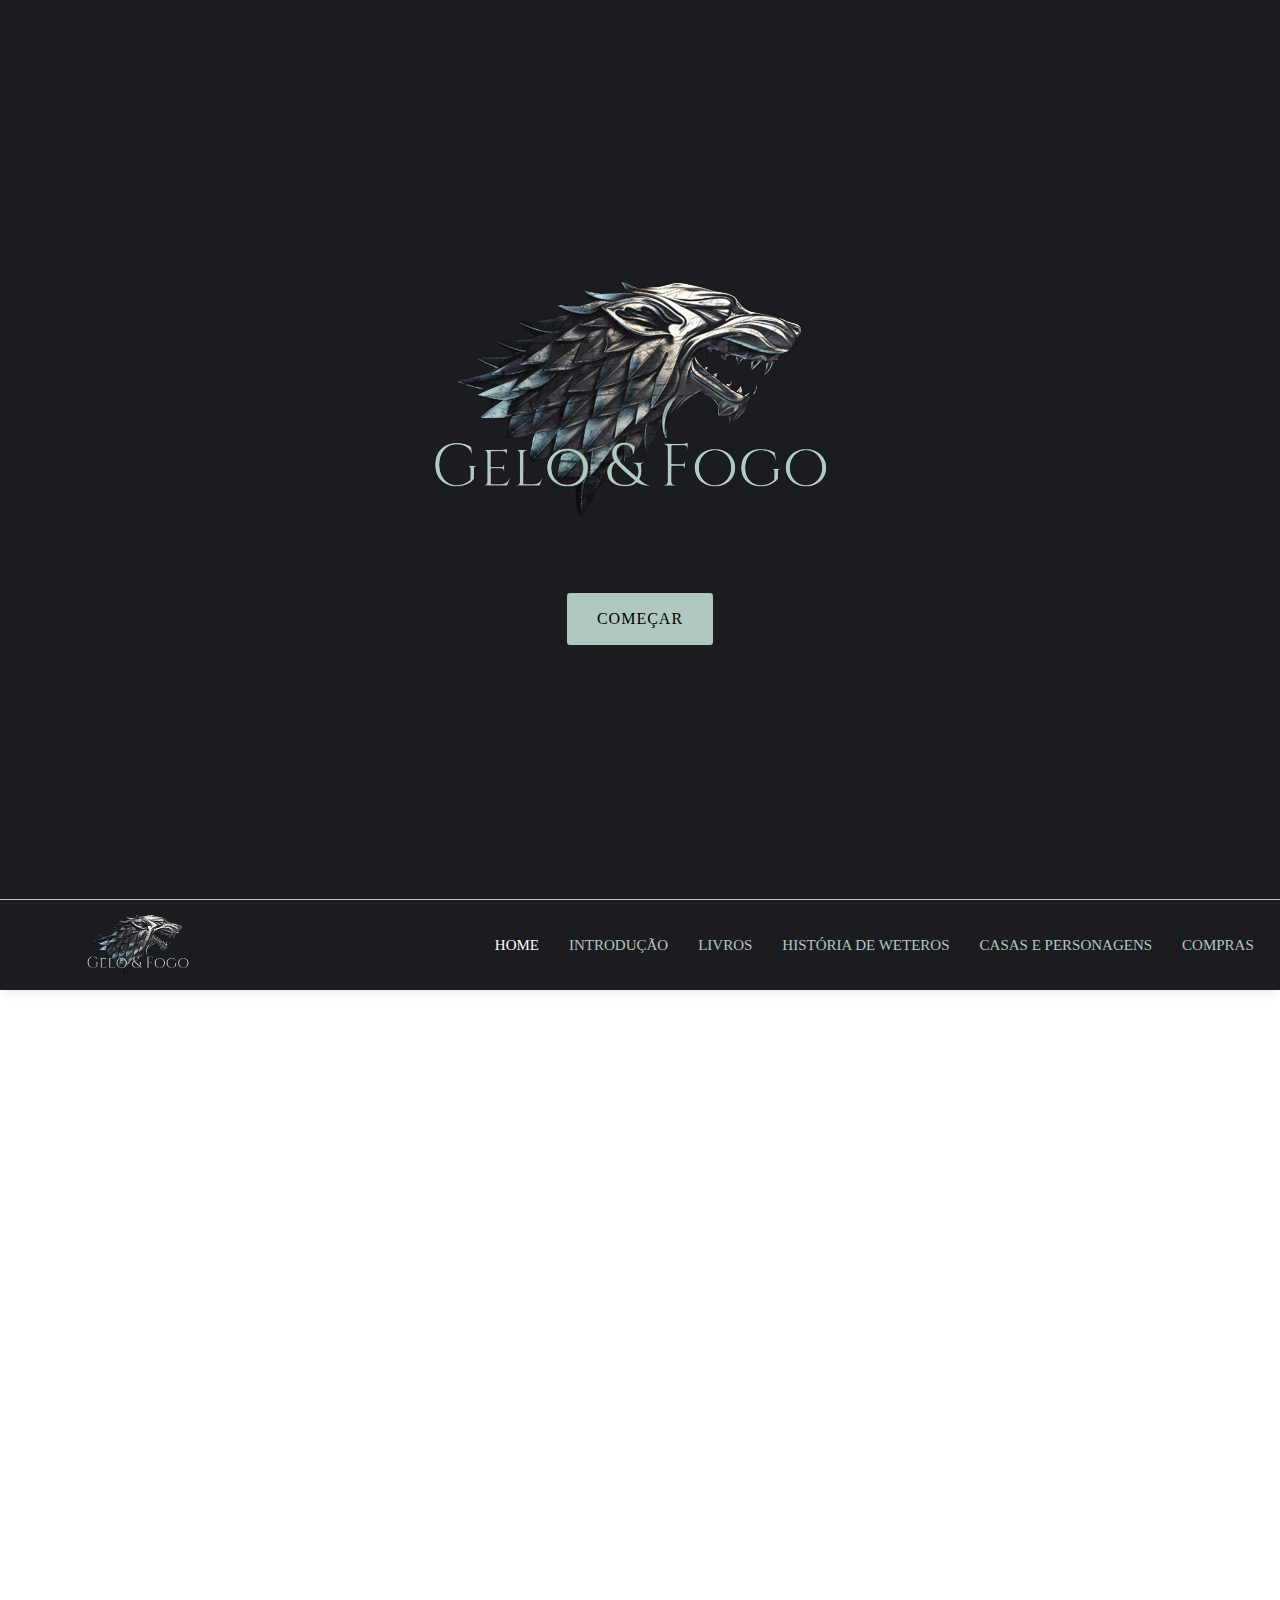
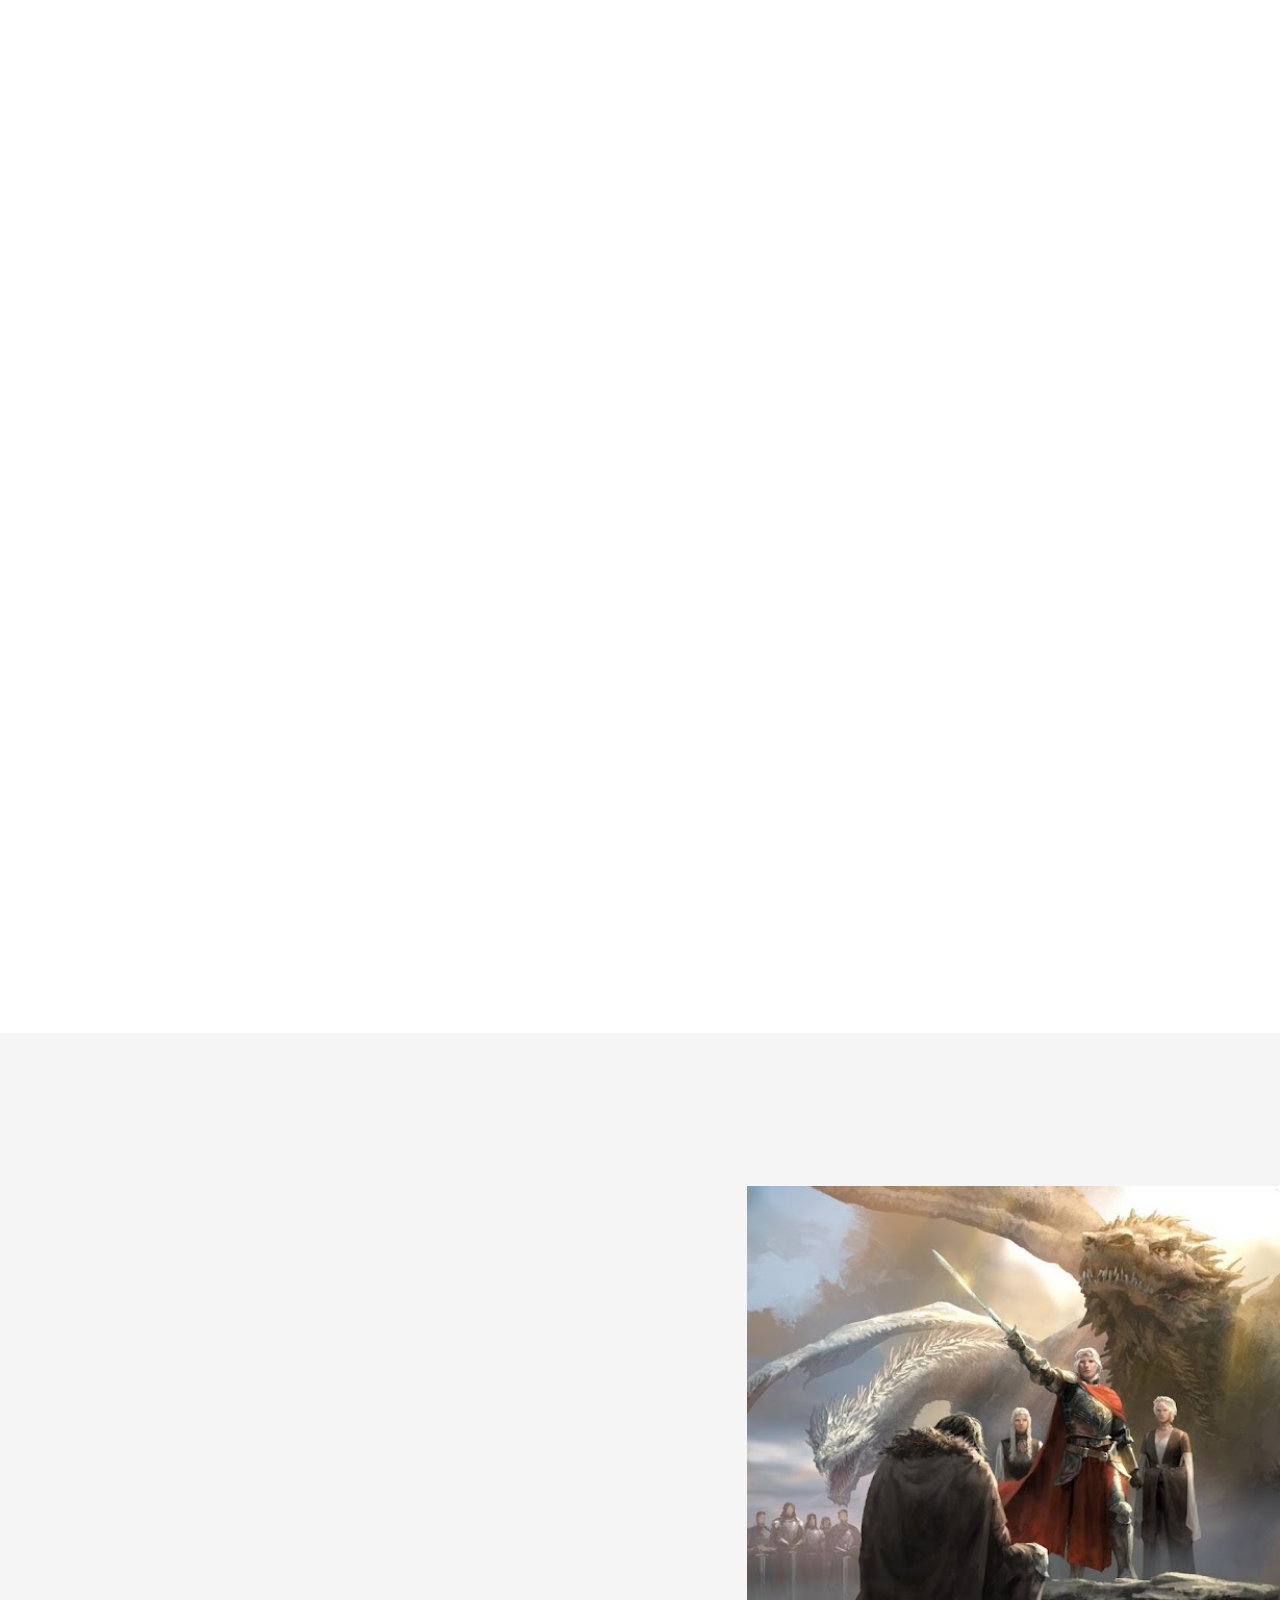
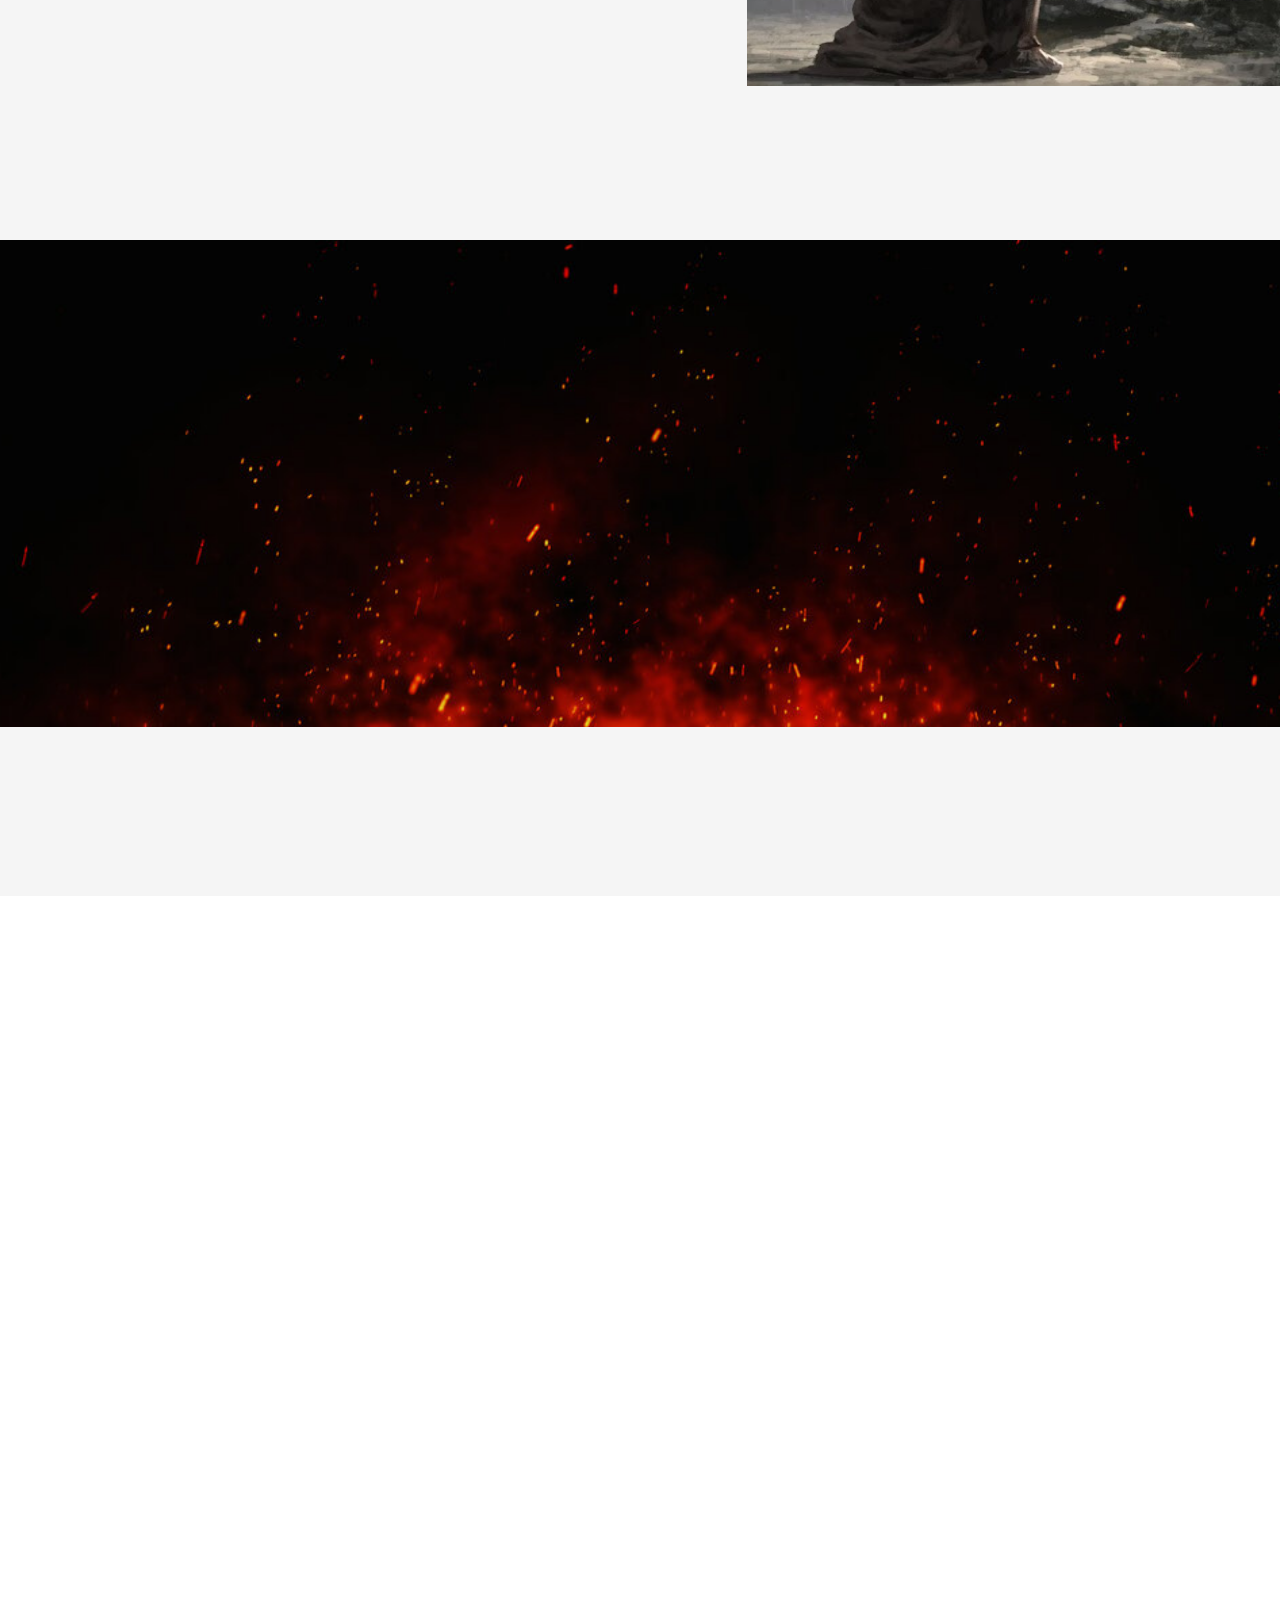
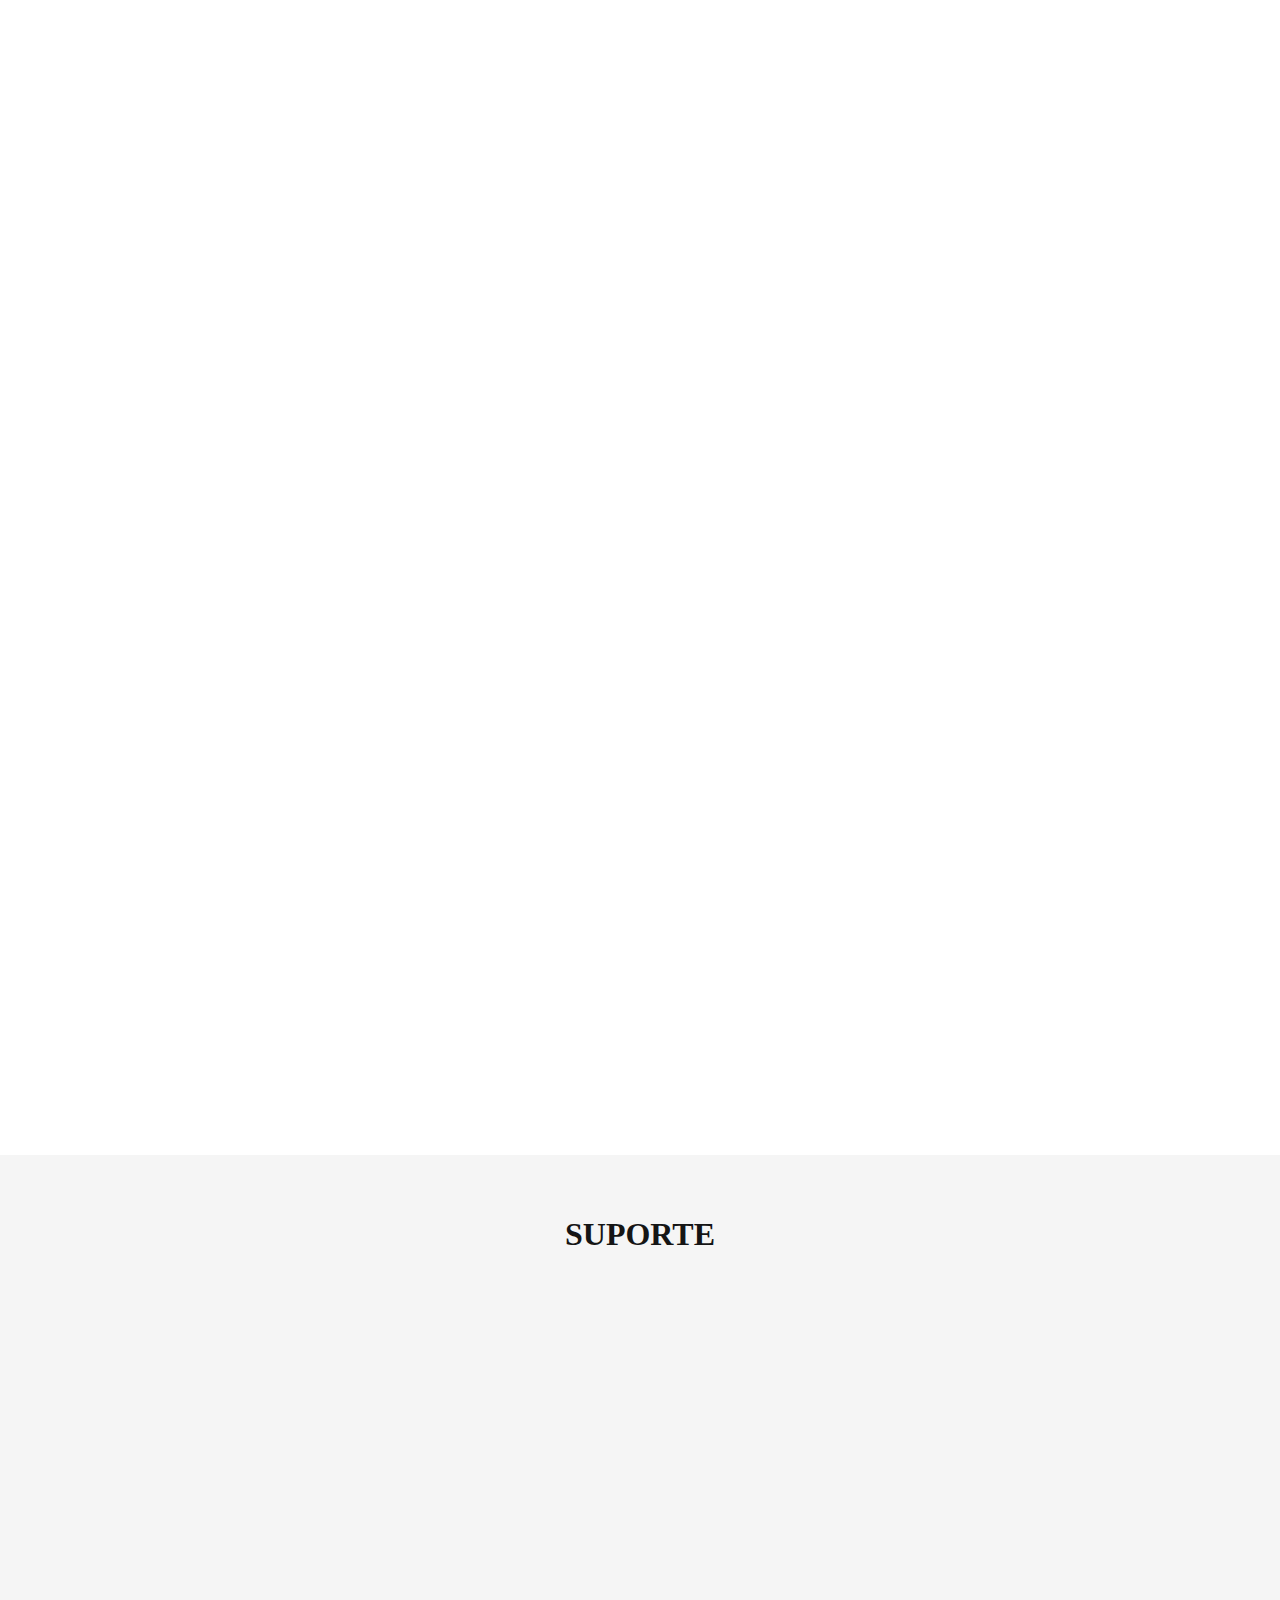
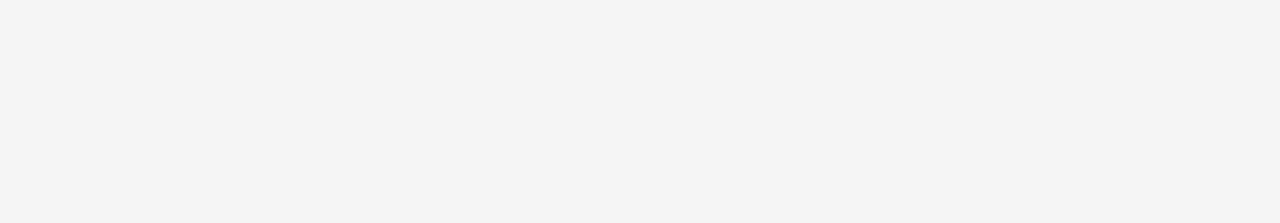
==== commit b6ba0c86: "update" ====
--- a/Site/index.html
+++ b/Site/index.html
@@ -40,12 +40,17 @@
 
   <!-- ======= Hero Section ======= -->
   <section id="hero">
+    <video src="/Site/assets/video/got_video.mp4" id="video" autoplay muted loop></video>
+      <audio id="tema_abertura" src="/Site/assets/video/got_theme.mp3" autoplay loop></audio>
     <div class="hero-container">
-      <a href="index.html" class="hero-logo imagem-responsiva" data-aos="zoom-in"><img src="assets/img/gf-logo.png" alt=""></a>
+       <a href="index.html" class="hero-logo imagem-responsiva" data-aos="zoom-in"><img src="assets/img/gf-logo.png" alt=""></a>
       
-      <a data-aos="fade-up" data-aos-delay="200" href="#about" class="btn-get-started scrollto">Get Started</a>
+      <a data-aos="fade-up" data-aos-delay="200" href="#about" class="btn-get-started scrollto">Começar</a>
+      
     </div>
-  </section><!-- End Hero -->
+  </section>
+  
+  <!-- End Hero -->
 
   <!-- ======= Header ======= -->
   <header id="header" class="d-flex align-items-center">
@@ -58,10 +63,11 @@
       <nav id="navbar" class="navbar">
         <ul>
           <li><a class="nav-link scrollto active" href="#hero">Home</a></li>
-          <li><a class="nav-link scrollto" href="#about">Crônicas</a></li>
-          <li><a class="nav-link scrollto" href="#services">Serie</a></li>
+          <li><a class="nav-link scrollto" href="#about">Introdução</a></li>
+          <li><a class="nav-link scrollto" href="#livros">Livros</a></li>
+          <li><a href="#historia" class="nav-link scrollto">História de Weteros</a></li>
+          <li><a class="nav-link scrollto" href="#casas">Casas e Personagens</a></li>
           <li><a class="nav-link scrollto " href="#portfolio">Compras</a></li>
-          <li><a class="nav-link scrollto" href="#casas">Casas e Personagens</a></li>
           <!--<li><a class="nav-link scrollto" href="#pricing">Preço</a></li>
           <li><a class="nav-link scrollto" href="#contact">Contato</a></li>-->
         </ul>
@@ -113,7 +119,7 @@
     </section><!-- End About Us Section -->
 
     <!-- ======= Services Section ======= -->
-    <section id="services" class="services">
+    <!-- <section id="services" class="services">
       <div class="container">
 
         <div class="section-title" data-aos="fade-up">
@@ -143,14 +149,42 @@
         </div>
 
       </div>
-    </section><!-- End Services Section -->
+    </section> -->
 
     <!-- ======= Featured Section ======= -->
-    <section id="featured" class="featured">
+    <section id="livros" class="featured">
       <div class="container">
 
+        <div class="section-title" data-aos="fade-up">
+          <h2>Livros</h2>
+          <p>conheça todos os livros da série</p>
+        </div>
+
         <div class="row">
-          <div class="col-lg-6" data-aos="fade-right">
+          <div class="col-lg-6 mt-lg-0" data-aos="fade-right">
+            <ul class="nav nav-tabs flex-column">
+              <li class="nav-item">
+                <!-- <h1><a href="" class="btn"><i class="bx bx-book" style="color:#B1C8C0;"></i></a></h1> -->
+                <a class="nav-link active show" style="display: block;" data-bs-toggle="tab" href="#tab-1">
+                  <h4>A guerra dos tronos</h4>
+                  <p>Eddard Stark aceita a posição de Mão do Rei oferecida por seu amigo, o rei Robert Baratheon, sem prever as tragédias iminentes. Ele aceita pois acredita que a antiga mão foi envenenado pela rainha Lannister, uma mulher cruel. Seu objetivo é proteger o rei, mas enfrentar os Lannisters é perigoso, pois sua sede de poder não tem limites e o rei está em grave perigo. Eddard percebe que sua família também está em perigo. Quem vencerá a guerra dos tronos?</p>
+                </a>
+              </li>
+              <li class="nav-item mt-2">
+                <a class="nav-link" data-bs-toggle="tab" href="#tab-2">
+                  <h4>A fúria dos reis</h4>
+                  <p>Cinco facções disputam o controle de Westeros e o direito de ocupar o Trono de Ferro. Nesta história, irmão trama contra irmão e os mortos se levantam para caminhar pela noite.</p>
+                </a>
+              </li>
+              <li class="nav-item mt-2">
+                <a class="nav-link" data-bs-toggle="tab" href="#tab-3">
+                  <h4>A tormenta das espadas</h4>
+                  <p>O futuro de Westeros está em jogo, e ninguém descansará até que os Sete Reinos tenham explodido em uma verdadeira tormenta de espadas. Dos cinco pretendentes ao trono, um está morto e outro caiu em desgraça, e ainda assim a guerra continua em toda sua fúria, enquanto alianças são feitas e desfeitas.</p>
+                </a>
+              </li>
+            </ul>
+          </div>
+          <div class="col-lg-6" style="margin-top: 8%;" data-aos="fade-left">
             <div class="tab-content">
               <div class="tab-pane active show" id="tab-1">
                 <figure>
@@ -167,7 +201,23 @@
                   <img src="assets/img/featured-4.png" alt="" class="img-fluid">
                 </figure>
               </div>
-              <div class="tab-pane" id="tab-4">
+            </div>
+          </div>
+        </div>
+        <div class="row">
+          <div class="col-lg-6" data-aos="fade-right">
+            <div class="tab-content">
+              <div class="tab-pane active show" id="tab-4">
+                <figure>
+                  <img  src="assets/img/festim.jpg" alt="" class="img-fluid">
+                </figure>
+              </div>
+              <div class="tab-pane" id="tab-5">
+                <figure>
+                  <img src="assets/img/featured-3.png" alt="" class="img-fluid">
+                </figure>
+              </div>
+              <div class="tab-pane" id="tab-6">
                 <figure>
                   <img src="assets/img/featured-4.png" alt="" class="img-fluid">
                 </figure>
@@ -177,19 +227,19 @@
           <div style="text-align: justify;" class="col-lg-6 mt-4 mt-lg-0" data-aos="fade-left">
             <ul class="nav nav-tabs flex-column">
               <li class="nav-item">
-                <a class="nav-link active show" data-bs-toggle="tab" href="#tab-1">
+                <a class="nav-link active show" data-bs-toggle="tab" href="#tab-4">
                   <h4>O festim dos corvos</h4>
                   <p>Há séculos os sete grandes reinos de Westeros se enfrentam em amargas disputas, batalhas e traições. Agora, com Joffrey Baratheon e Robb Stark fora da jogada e lordes insignificantes competindo pelas Ilhas de Ferro, a guerra que devorou o continente parece ter finalmente chegado ao fim.</p>
                 </a>
               </li>
               <li class="nav-item mt-2">
-                <a class="nav-link" data-bs-toggle="tab" href="#tab-2">
+                <a class="nav-link" data-bs-toggle="tab" href="#tab-5">
                   <h4>A dança dos dragões</h4>
                   <p>Além do Mar Estreito, Daenerys Targaryen, a última herdeira da Casa Targaryen, governa uma cidade construída sobre o pó e a morte. Mas seus inimigos são cada vez mais numerosos e farão de tudo para destruí-la. Enquanto isso, dois jovens embarcam em missões distintas, mas que podem mudar o destino da Mãe dos Dragões.</p>
                 </a>
               </li>
               <li class="nav-item mt-2">
-                <a class="nav-link" data-bs-toggle="tab" href="#tab-3">
+                <a class="nav-link" data-bs-toggle="tab" href="#tab-6">
                   <h4>Os ventos do inverno</h4>
                   <p>Este será o 6º livro dessa série</p>
                 </a>
@@ -202,7 +252,7 @@
     </section><!-- End Featured Section -->
 
     <!-- ======= Why Us Section ======= -->
-    <section id="why-us" class="why-us">
+    <section id="historia" class="why-us">
       <div class="container-fluid">
 
         <div class="row">
@@ -257,6 +307,7 @@
                     <p>
                       A Guerra dos Cinco Reis foi um grande conflito, travado em diversas frentes de batalha nos Sete Reinos, de 298 d.C. a 300 d.C.. Como o nome indica, cinco reis foram coroados durante a guerra.                   </p>
                   </div>
+                  
                 </li>
 
               </ul>
@@ -264,123 +315,12 @@
 
           </div>
 
-          <div class="col-lg-5 order-1 order-lg-1 align-items-stretch video-box aos-init aos-animate"  style='background-image: url("assets/img/gelo_e_fogo.jpg");' data-aos="fade-left" data-aos-delay="100"></div>
+          <div id="img_hist" class="col-lg-5 order-1 order-lg-1 align-items-stretch video-box aos-init aos-animate"  style='background-image: url("assets/img/img_hist.jpg");' data-aos="fade-left" data-aos-delay="100"></div>
             
           </div>
 
         </div>
 
-      </div>
-      <!-- ======= Portfolio Section ======= -->
-    <section id="portfolio" class="portfolio">
-      <div class="container">
-
-        <div class="section-title" data-aos="fade-up">
-          <h2>Compras</h2>
-          <p>Adquira produtos únicos e autênticos que irão encantar os verdadeiros fãs dos Sete Reinos!</p>
-        </div>
-
-        <div class="row" data-aos="fade-up" data-aos-delay="100">
-          <div class="col-lg-12 d-flex justify-content-center">
-            <ul id="portfolio-flters">
-              <li data-filter="*" class="filter-active">All</li>
-              <li data-filter=".filter-app">Camisetas</li>
-              <!--<li data-filter=".filter-card">Variados</li> -->
-              <li data-filter=".filter-web">Canecas</li>
-            </ul>
-          </div>
-        </div>
-
-        <div class="row portfolio-container" data-aos="fade-up" data-aos-delay="200">
-
-          <div class="col-lg-4 col-md-6 portfolio-item filter-app">
-            <div class="portfolio-wrap">
-              <img src="assets/img/portfolio/portfolio-1.jpg" class="img-fluid" alt="">
-              <div class="portfolio-info">
-                <h4>R$ 52,5</h4>
-                <p>Camiseta</p>
-                <div class="portfolio-links">
-                  <a href="assets/img/portfolio/portfolio-1.jpg" data-gallery="portfolioGallery" class="portfolio-lightbox"><i class="bx bx-plus"></i></a>
-                  <a href="portfolio-details.html" title="More Details"><i class="bx bx-link"></i></a>
-                </div>
-              </div>
-            </div>
-          </div>
-
-          <div class="col-lg-4 col-md-6 portfolio-item filter-web">
-            <div class="portfolio-wrap">
-              <img src="assets/img/portfolio/portfolio-4.jpg" class="img-fluid" alt="">
-              <div class="portfolio-info">
-                <h4>R$ 26,8</h4>
-                <p>Canecas</p>
-                <div class="portfolio-links">
-                  <a href="assets/img/portfolio/portfolio-4.jpg" data-gallery="portfolioGallery" class="portfolio-lightbox" ><i class="bx bx-plus"></i></a>
-                  <a href="portfolio-details.html" title="More Details"><i class="bx bx-link"></i></a>
-                </div>
-              </div>
-            </div>
-          </div>
-
-          <div class="col-lg-4 col-md-6 portfolio-item filter-app">
-            <div class="portfolio-wrap">
-              <img src="assets/img/portfolio/portfolio-2.jpg" class="img-fluid" alt="">
-              <div class="portfolio-info">
-                <h4>R$ 58,4</h4>
-                <p>Camiseta</p>
-                <div class="portfolio-links">
-                  <a href="assets/img/portfolio/portfolio-2.jpg" data-gallery="portfolioGallery" class="portfolio-lightbox"><i class="bx bx-plus"></i></a>
-                  <a href="portfolio-details.html" title="More Details"><i class="bx bx-link"></i></a>
-                </div>
-              </div>
-            </div>
-          </div>
-
-          <div class="col-lg-4 col-md-6 portfolio-item filter-web">
-            <div class="portfolio-wrap">
-              <img src="assets/img/portfolio/portfolio-6.jpg" class="img-fluid" alt="">
-              <div class="portfolio-info">
-                <h4>R$ 30</h4>
-                <p>Caneca</p>
-                <div class="portfolio-links">
-                  <a href="assets/img/portfolio/portfolio-6.jpg" data-gallery="portfolioGallery" class="portfolio-lightbox" ><i class="bx bx-plus"></i></a>
-                  <a href="portfolio-details.html" title="More Details"><i class="bx bx-link"></i></a>
-                </div>
-              </div>
-            </div>
-          </div>
-
-          <div class="col-lg-4 col-md-6 portfolio-item filter-app">
-            <div class="portfolio-wrap">
-              <img src="assets/img/portfolio/portfolio-3.jpg" class="img-fluid" alt="">
-              <div class="portfolio-info">
-                <h4>R$ 64,86</h4>
-                <p>Camiseta</p>
-                <div class="portfolio-links">
-                  <a href="assets/img/portfolio/portfolio-3.jpg" data-gallery="portfolioGallery" class="portfolio-lightbox" ><i class="bx bx-plus"></i></a>
-                  <a href="portfolio-details.html" title="More Details"><i class="bx bx-link"></i></a>
-                </div>
-              </div>
-            </div>
-          </div>
-
-          
-          <div class="col-lg-4 col-md-6 portfolio-item filter-web">
-            <div class="portfolio-wrap">
-              <img src="assets/img/portfolio/portfolio-5.jpg" class="img-fluid" alt="">
-              <div class="portfolio-info">
-                <h4>R$ 22,5</h4>
-                <p>Canecas</p>
-                <div class="portfolio-links">
-                  <a href="assets/img/portfolio/portfolio-5.jpg" data-gallery="portfolioGallery" class="portfolio-lightbox"><i class="bx bx-plus"></i></a>
-                  <a href="portfolio-details.html" title="More Details"><i class="bx bx-link"></i></a>
-                </div>
-              </div>
-            </div>
-          </div>
-
-        </div>
-
-      </div>
     </section>
     <!-- ======= Testimonials Section ======= -->
     <section id="testimonials" class="testimonials">
@@ -394,7 +334,7 @@
 
             <div class="swiper-slide">
               <div class="testimonial-item">
-                <p style="color: #fff">
+                <p style="color: #1B1C20">
                   Eu vivi mil vidas e amei mil amores. Andei por mundos distantes e vi o fim dos tempos. Porque eu li.
                 </p>
                 <img src="assets/img/george_martin.jpg" class="testimonial-img" alt="" style="background-color: #B1C8C0;">
@@ -735,6 +675,118 @@
       </div>
     </section>End Contact Section -->
 
+    <!-- ======= Portfolio Section ======= -->
+    <section id="portfolio" class="portfolio">
+      <div class="container">
+
+        <div class="section-title" data-aos="fade-up">
+          <h2>Compras</h2>
+          <p>Adquira produtos únicos e autênticos que irão encantar os verdadeiros fãs dos Sete Reinos!</p>
+        </div>
+
+        <div class="row" data-aos="fade-up" data-aos-delay="100">
+          <div class="col-lg-12 d-flex justify-content-center">
+            <ul id="portfolio-flters">
+              <li data-filter="*" class="filter-active">All</li>
+              <li data-filter=".filter-app">Camisetas</li>
+              <!--<li data-filter=".filter-card">Variados</li> -->
+              <li data-filter=".filter-web">Canecas</li>
+            </ul>
+          </div>
+        </div>
+
+        <div class="row portfolio-container" data-aos="fade-up" data-aos-delay="200">
+
+          <div class="col-lg-4 col-md-6 portfolio-item filter-app">
+            <div class="portfolio-wrap">
+              <img src="assets/img/portfolio/portfolio-1.jpg" class="img-fluid" alt="">
+              <div class="portfolio-info">
+                <h4>R$ 52,5</h4>
+                <p>Camiseta</p>
+                <div class="portfolio-links">
+                  <a href="assets/img/portfolio/portfolio-1.jpg" data-gallery="portfolioGallery" class="portfolio-lightbox"><i class="bx bx-plus"></i></a>
+                  <a href="portfolio-details.html" title="More Details"><i class="bx bx-link"></i></a>
+                </div>
+              </div>
+            </div>
+          </div>
+
+          <div class="col-lg-4 col-md-6 portfolio-item filter-web">
+            <div class="portfolio-wrap">
+              <img src="assets/img/portfolio/portfolio-4.jpg" class="img-fluid" alt="">
+              <div class="portfolio-info">
+                <h4>R$ 26,8</h4>
+                <p>Canecas</p>
+                <div class="portfolio-links">
+                  <a href="assets/img/portfolio/portfolio-4.jpg" data-gallery="portfolioGallery" class="portfolio-lightbox" ><i class="bx bx-plus"></i></a>
+                  <a href="portfolio-details.html" title="More Details"><i class="bx bx-link"></i></a>
+                </div>
+              </div>
+            </div>
+          </div>
+
+          <div class="col-lg-4 col-md-6 portfolio-item filter-app">
+            <div class="portfolio-wrap">
+              <img src="assets/img/portfolio/portfolio-2.jpg" class="img-fluid" alt="">
+              <div class="portfolio-info">
+                <h4>R$ 58,4</h4>
+                <p>Camiseta</p>
+                <div class="portfolio-links">
+                  <a href="assets/img/portfolio/portfolio-2.jpg" data-gallery="portfolioGallery" class="portfolio-lightbox"><i class="bx bx-plus"></i></a>
+                  <a href="portfolio-details.html" title="More Details"><i class="bx bx-link"></i></a>
+                </div>
+              </div>
+            </div>
+          </div>
+
+          <div class="col-lg-4 col-md-6 portfolio-item filter-web">
+            <div class="portfolio-wrap">
+              <img src="assets/img/portfolio/portfolio-6.jpg" class="img-fluid" alt="">
+              <div class="portfolio-info">
+                <h4>R$ 30</h4>
+                <p>Caneca</p>
+                <div class="portfolio-links">
+                  <a href="assets/img/portfolio/portfolio-6.jpg" data-gallery="portfolioGallery" class="portfolio-lightbox" ><i class="bx bx-plus"></i></a>
+                  <a href="portfolio-details.html" title="More Details"><i class="bx bx-link"></i></a>
+                </div>
+              </div>
+            </div>
+          </div>
+
+          <div class="col-lg-4 col-md-6 portfolio-item filter-app">
+            <div class="portfolio-wrap">
+              <img src="assets/img/portfolio/portfolio-3.jpg" class="img-fluid" alt="">
+              <div class="portfolio-info">
+                <h4>R$ 64,86</h4>
+                <p>Camiseta</p>
+                <div class="portfolio-links">
+                  <a href="assets/img/portfolio/portfolio-3.jpg" data-gallery="portfolioGallery" class="portfolio-lightbox" ><i class="bx bx-plus"></i></a>
+                  <a href="portfolio-details.html" title="More Details"><i class="bx bx-link"></i></a>
+                </div>
+              </div>
+            </div>
+          </div>
+
+          
+          <div class="col-lg-4 col-md-6 portfolio-item filter-web">
+            <div class="portfolio-wrap">
+              <img src="assets/img/portfolio/portfolio-5.jpg" class="img-fluid" alt="">
+              <div class="portfolio-info">
+                <h4>R$ 22,5</h4>
+                <p>Canecas</p>
+                <div class="portfolio-links">
+                  <a href="assets/img/portfolio/portfolio-5.jpg" data-gallery="portfolioGallery" class="portfolio-lightbox"><i class="bx bx-plus"></i></a>
+                  <a href="portfolio-details.html" title="More Details"><i class="bx bx-link"></i></a>
+                </div>
+              </div>
+            </div>
+          </div>
+
+        </div>
+
+      </div>
+    </section>
+
   </main><!-- End #main -->
 
   <!-- ======= Footer ======= -->
--- a/Site/assets/css/style.css
+++ b/Site/assets/css/style.css
@@ -16,7 +16,7 @@
   font-family: 'open-sans', sans-serif;
   color: #555555;
 }
-
+ 
 a {
   text-decoration: none;
   color: #1B1C20;
@@ -143,6 +143,10 @@
   font-family: 'Cinzel';
 }
 
+#navbar{
+  margin-right: -5%;
+}
+
 .navbar ul {
   margin: 0;
   padding: 0;
@@ -366,6 +370,11 @@
   position: relative;
   border-bottom: 1px solid #B1C8C0;
 }
+#video{
+  position: absolute;
+  width: 100%;
+  top: 0;
+}
 
 #hero .hero-container {
   position: absolute;
@@ -412,7 +421,8 @@
   border-radius: 3px;
   margin: 10px;
   background: #B1C8C0;
-  color: white;
+  color: rgb(0, 0, 0);
+  font-family: Cinzel;
 }
 
 #hero .btn-get-started:hover {
@@ -594,6 +604,11 @@
 .why-us {
   background: whitesmoke;
   padding: 0;
+}
+
+#img_hist{
+  height: 500px;
+  margin-top: 12%;
 }
 
 .why-us .content {
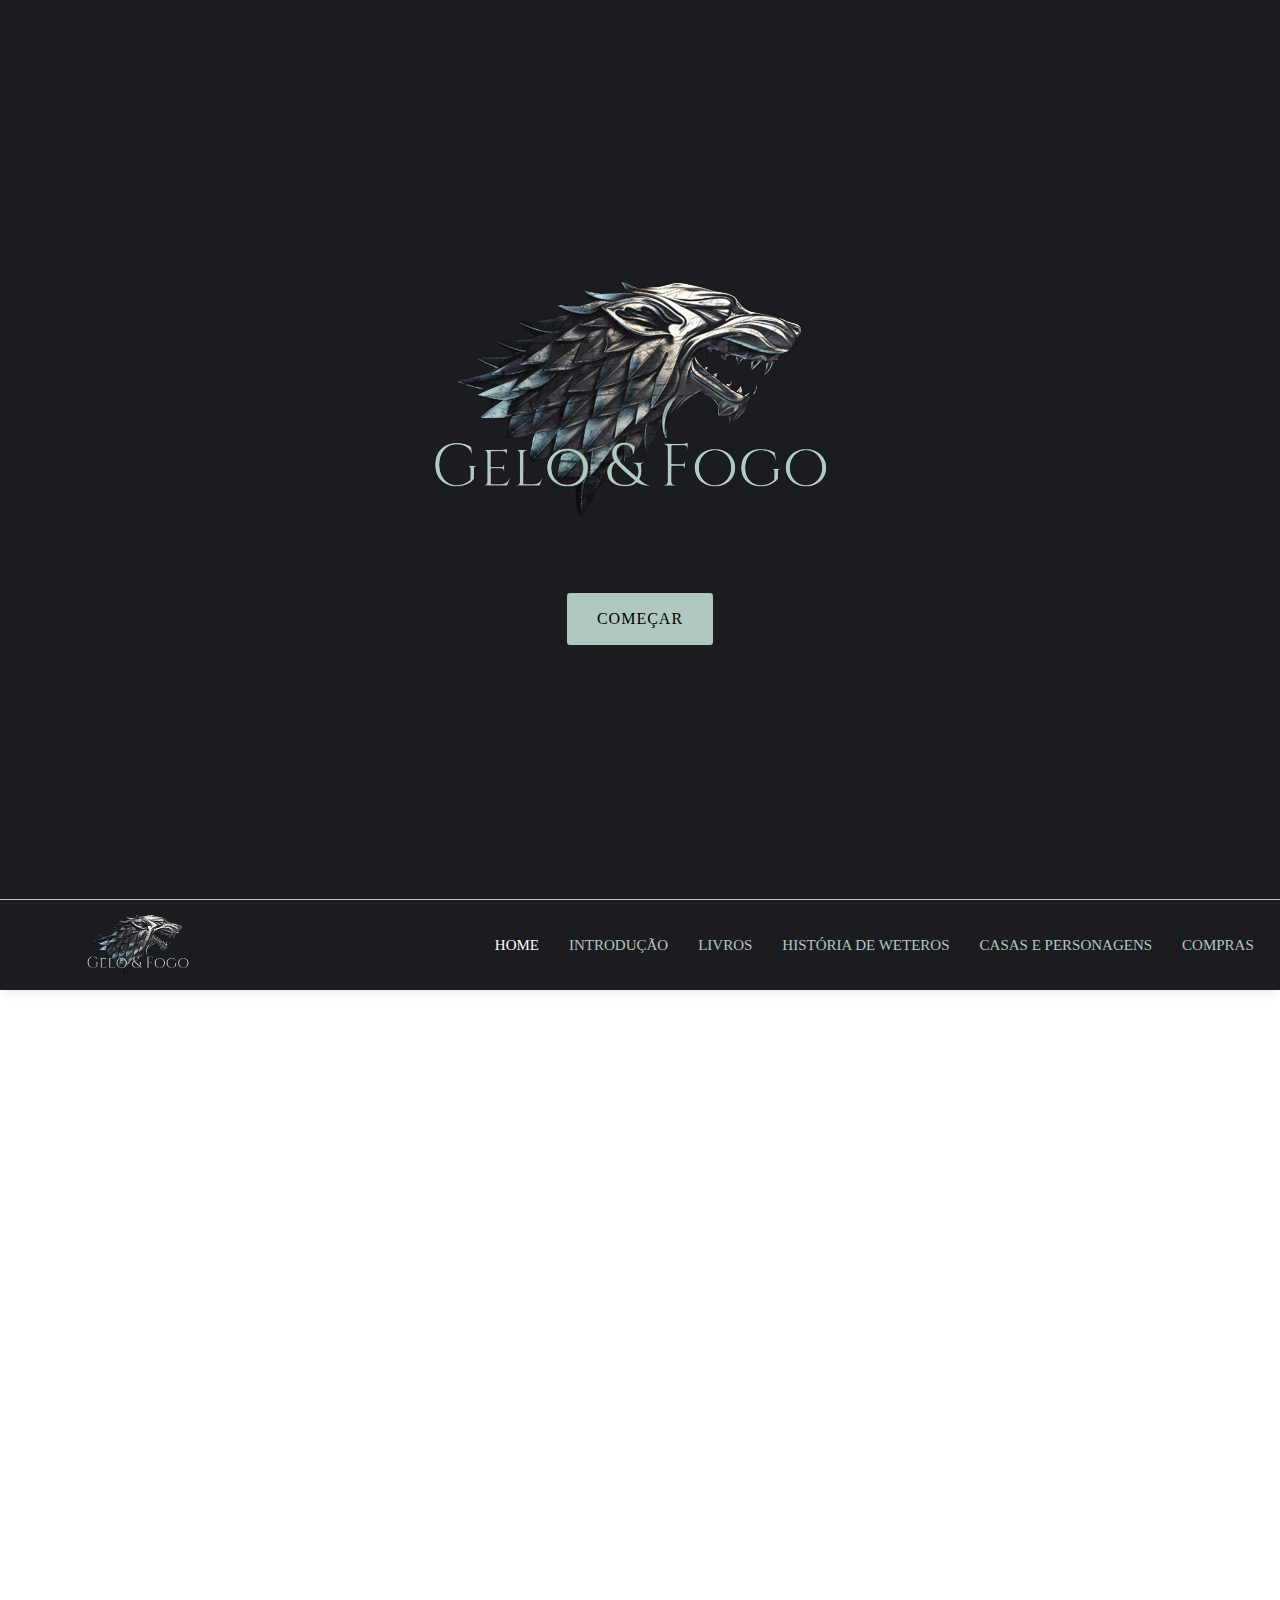
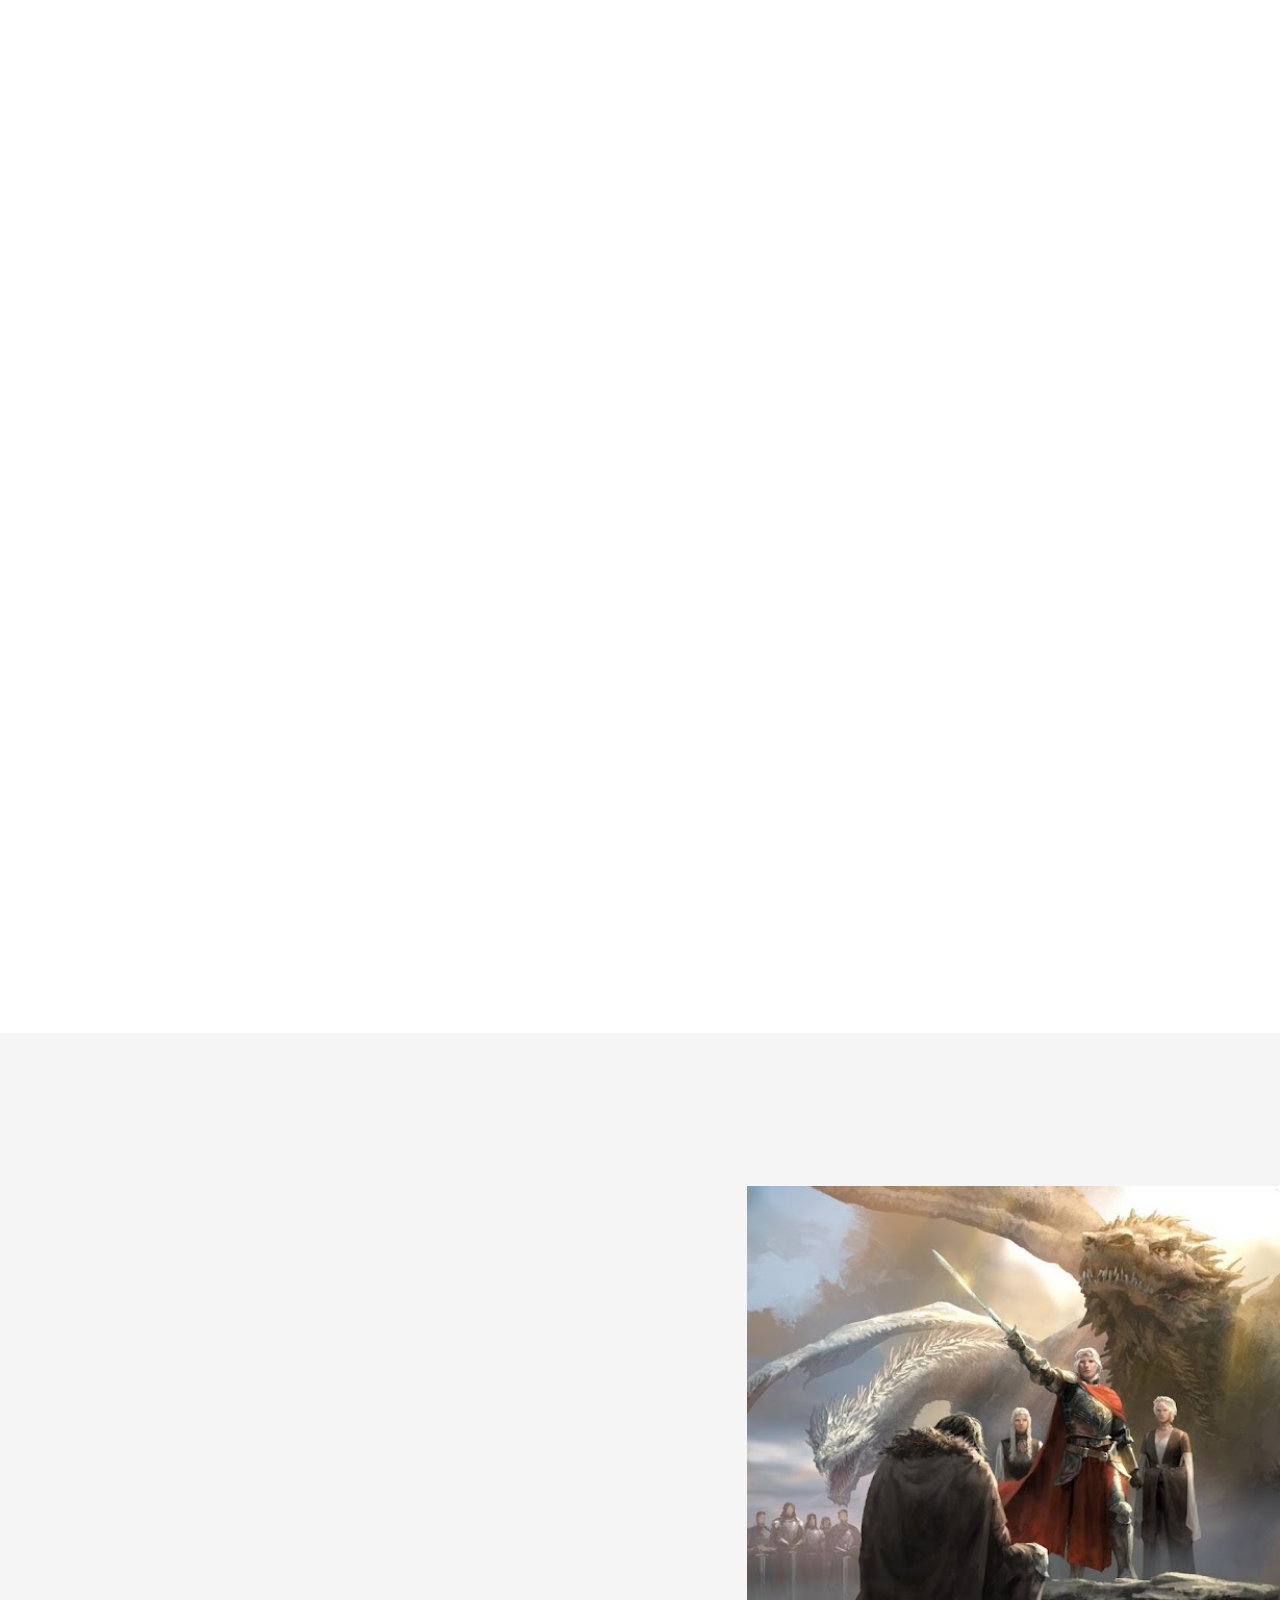
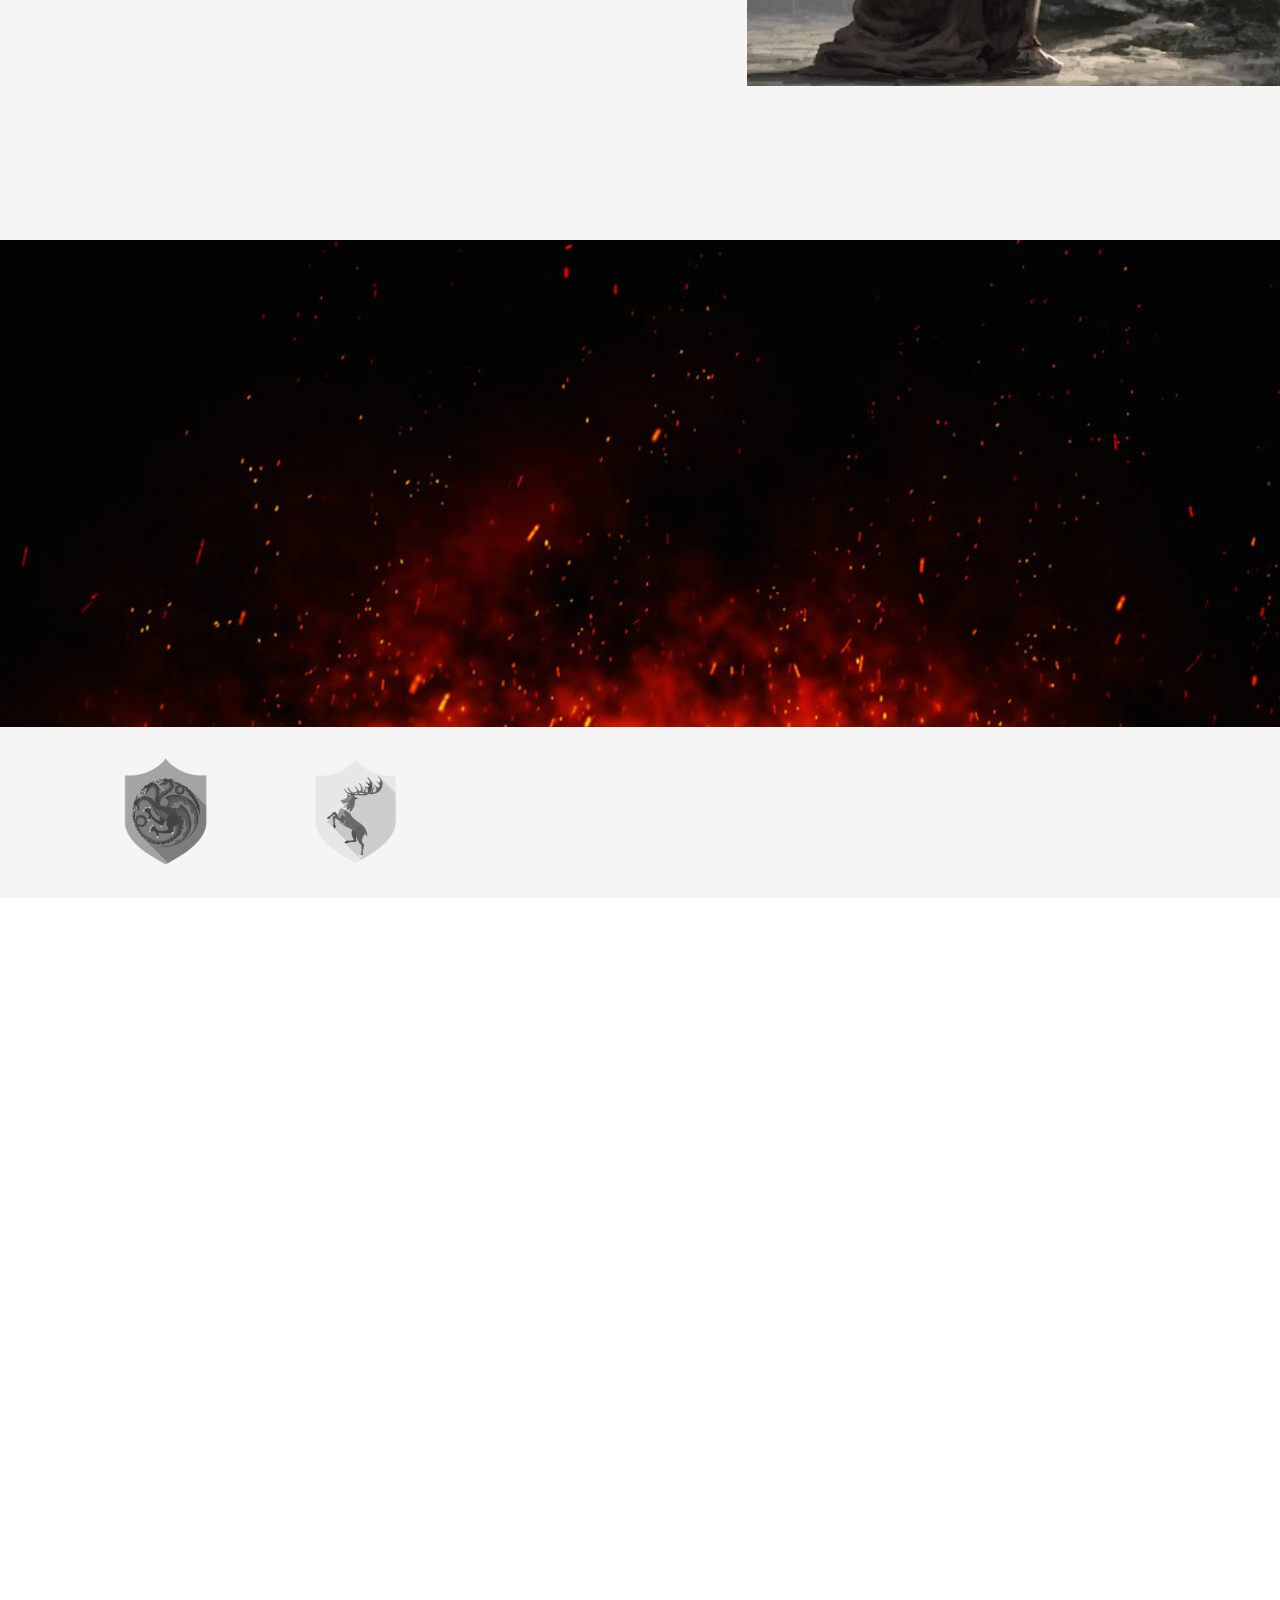
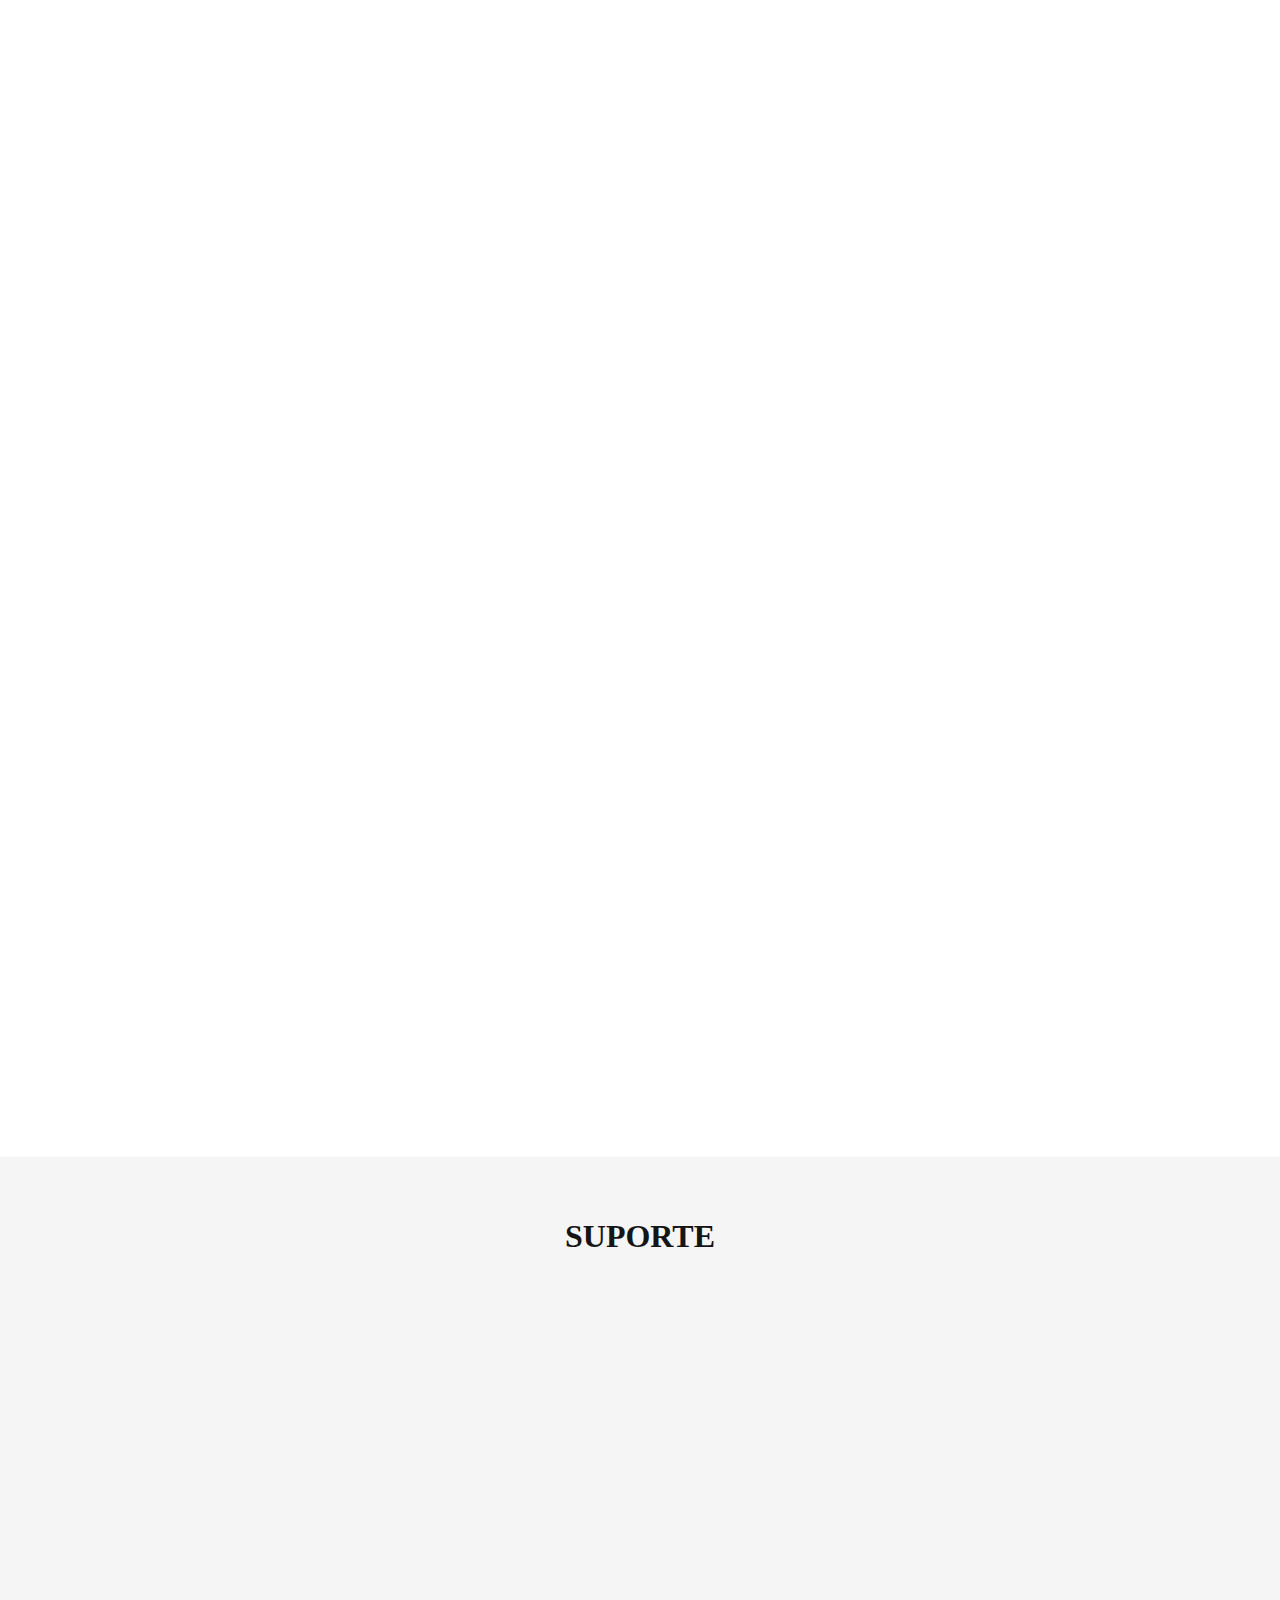
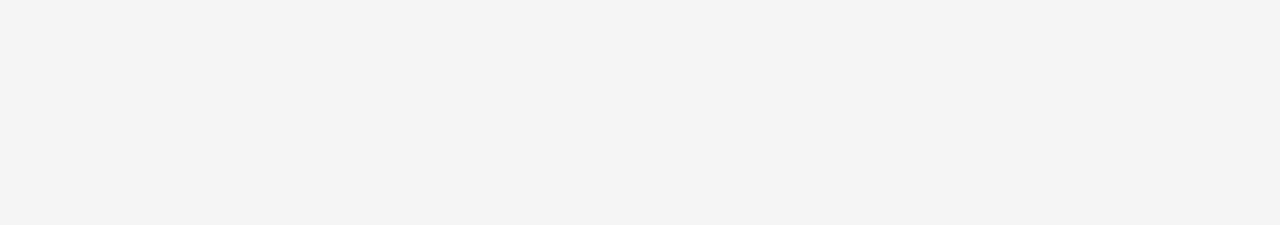
==== commit 209b57a5: "update 3" ====
--- a/Site/index.html
+++ b/Site/index.html
@@ -71,7 +71,7 @@
           <!--<li><a class="nav-link scrollto" href="#pricing">Preço</a></li>
           <li><a class="nav-link scrollto" href="#contact">Contato</a></li>-->
         </ul>
-        <i class="bi bi-list mobile-nav-toggle"></i>
+        <i class="bi bi-list mobile-nav-toggle" style="color: white;"></i>
       </nav><!-- .navbar -->
 
     </div>
@@ -184,28 +184,28 @@
               </li>
             </ul>
           </div>
-          <div class="col-lg-6" style="margin-top: 8%;" data-aos="fade-left">
+          <div class="col-lg-6" style="margin-top: 2%;" data-aos="fade-left">
             <div class="tab-content">
               <div class="tab-pane active show" id="tab-1">
                 <figure>
-                  <img  src="assets/img/festim.jpg" alt="" class="img-fluid">
+                  <img  src="assets/img/gdt_livroI.jpg" alt="" class="img-fluid">
                 </figure>
               </div>
               <div class="tab-pane" id="tab-2">
                 <figure>
-                  <img src="assets/img/featured-3.png" alt="" class="img-fluid">
+                  <img src="assets/img/fdr_livroII.jpg" alt="" class="img-fluid">
                 </figure>
               </div>
               <div class="tab-pane" id="tab-3">
                 <figure>
-                  <img src="assets/img/featured-4.png" alt="" class="img-fluid">
+                  <img src="assets/img/tde_livroIII.jpg" alt="" class="img-fluid">
                 </figure>
               </div>
             </div>
           </div>
         </div>
         <div class="row">
-          <div class="col-lg-6" data-aos="fade-right">
+          <div class="col-lg-6" style="margin-top: 5%;" data-aos="fade-right">
             <div class="tab-content">
               <div class="tab-pane active show" id="tab-4">
                 <figure>
@@ -376,34 +376,149 @@
 
         <div class="row">
 
-          <div class="col-lg-2 col-md-4 col-6" data-aos="zoom-in">
+          <button class="col-lg-2 col-md-4 col-6 casas" data-bs-toggle="modal" data-bs-target="#targaryen">
             <img  src="assets/img/clients/client-1.png" class="img-fluid" alt="">
-          </div>
-
-          <div class="col-lg-2 col-md-4 col-6" data-aos="zoom-in" data-aos-delay="100">
+          </button>
+
+          <button class="col-lg-2 col-md-4 col-6 casas" data-bs-toggle="modal" data-bs-target="#baratheon">
             <img src="assets/img/clients/client-2.png" class="img-fluid" alt="">
-          </div>
-
-          <div class="col-lg-2 col-md-4 col-6" data-aos="zoom-in" data-aos-delay="200">
+          </button>
+
+          <button class="col-lg-2 col-md-4 col-6 casas" data-bs-toggle="modal" data-bs-target="#lannister" data-aos="zoom-in" data-aos-delay="200">
             <img src="assets/img/clients/client-3.png" class="img-fluid" alt="">
-          </div>
-
-          <div class="col-lg-2 col-md-4 col-6" data-aos="zoom-in" data-aos-delay="300">
+          </button>
+
+          <button class="col-lg-2 col-md-4 col-6 casas" data-bs-toggle="modal" data-bs-target="#stark" data-aos="zoom-in" data-aos-delay="300">
             <img src="assets/img/clients/client-4.png" class="img-fluid" alt="">
-          </div>
-
-          <div class="col-lg-2 col-md-4 col-6" data-aos="zoom-in" data-aos-delay="400">
+          </button>
+
+          <button class="col-lg-2 col-md-4 col-6 casas" data-bs-toggle="modal" data-bs-target="#martell" data-aos="zoom-in" data-aos-delay="400">
             <img src="assets/img/clients/client-5.png" class="img-fluid" alt="">
-          </div>
-
-          <div class="col-lg-2 col-md-4 col-6" data-aos="zoom-in" data-aos-delay="500">
+          </button>
+
+          <button class="col-lg-2 col-md-4 col-6 casas" data-bs-toggle="modal" data-bs-target="#greyjoy" data-aos="zoom-in" data-aos-delay="500">
             <img src="assets/img/clients/client-6.png" class="img-fluid" alt="">
-          </div>
-
-        </div>
-
-      </div>
-    </section><!-- End Clients Section -->
+          </button>
+
+        </div>
+
+      </div>
+    </section>
+    <div class="modal fade" id="targaryen" tabindex="-1" role="dialog" aria-labelledby="exampleModalCenterTitle" aria-hidden="true">
+      <div class="modal-dialog modal-dialog-centered" role="document">
+        <div class="modal-content">
+          <div class="modal-header">
+            <img src="/Site/assets/img/casa-targeryen.png" alt="">
+            <h5 class="modal-title" id="exampleModalLongTitle">
+              Casa Targaryen
+            </h5>
+            <button type="button" class="close" data-bs-dismiss="modal" aria-label="Close">
+              <span aria-hidden="true">&times;</span>
+            </button>
+          </div>
+          <div class="modal-body">
+            A Casa Targaryen era uma antiga e exilada Grande Casa de Westeros e antiga regente dos Sete Reinos. Criada em Valíria, foi a única a escapar da Destruição. A Casa Targaryen foi responsável pela conquista e unificação dos Sete Reinos de Westeros, usando principalmente de dragões como força principal para manter o reinado. Após a guerra civil da conhecida como Dança dos Dragões, a Casa Targaryen enfraqueceu em números e foi aos poucos perdendo seus dragões, e por consequência seu poder. Durante o reinado do Rei Aerys II, o Louco, a monarquia Targaryen foi deposta pela Casa Baratheon e seus herdeiros foram exilados além do Mar Estreito.
+          </div>
+        </div>
+      </div>
+    </div>
+
+    <div class="modal fade" id="baratheon" tabindex="-1" role="dialog" aria-labelledby="exampleModalCenterTitle" aria-hidden="true">
+      <div class="modal-dialog modal-dialog-centered" role="document">
+        <div class="modal-content">
+          <div class="modal-header">
+            <img src="/Site/assets/img/casa-baratheon.png" alt="">
+            <h5 class="modal-title" id="exampleModalLongTitle">
+              Casa Baratheon
+            </h5>
+            <button type="button" class="close" data-bs-dismiss="modal" aria-label="Close">
+              <span aria-hidden="true">&times;</span>
+            </button>
+          </div>
+          <div class="modal-body">
+            A Casa Baratheon de Ponta da Tempestade é uma grande casa de Westeros legalmente extinta. Sua ramificação principal era a casa real, mas a Casa Lannister atualmente controla o trono. O símbolo da Casa Baratheon é um veado preto sobre um fundo dourado e seu lema deles é "Nossa é a Fúria". Quando Robert Baratheon subiu ao Trono de Ferro e retirando a Casa Targaryen dele, uma coroa de ouro foi adicionado ao veado, denotando seu status como a casa real.
+          </div>
+        </div>
+      </div>
+    </div>
+
+    <div class="modal fade" id="lannister" tabindex="-1" role="dialog" aria-labelledby="exampleModalCenterTitle" aria-hidden="true">
+      <div class="modal-dialog modal-dialog-centered" role="document">
+        <div class="modal-content">
+          <div class="modal-header">
+            <img src="/Site/assets/img/casa-lennister.png" alt="">
+            <h5 class="modal-title" id="exampleModalLongTitle">
+              Casa Lannister
+            </h5>
+            <button type="button" class="close" data-bs-dismiss="modal" aria-label="Close">
+              <span aria-hidden="true">&times;</span>
+            </button>
+          </div>
+          <div class="modal-body">
+            A Casa Lannister de Rochedo Casterly é uma das grandes casas de Westeros, bem como uma das famílias mais ricas, poderosas e antigas do continente. Os Lannister governam as Terras Ocidentais e têm como sede Rochedo Casterly. São os Senhores Supremos das Terras Ocidentais e Protetores do Oeste. Como a nova casa real, também governam as Terras da Coroa diretamente a partir da Fortaleza Vermelha, em Porto Real. A heráldica da Casa Lannister consiste em um leão dourado sobre fundo carmesim e seu lema oficial é "Ouça-me Rugir". Seu lema não oficial, tão conhecido quanto, é "Um Lannister sempre paga suas dívidas".
+          </div>
+        </div>
+      </div>
+    </div>
+
+    <div class="modal fade" id="stark" tabindex="-1" role="dialog" aria-labelledby="exampleModalCenterTitle" aria-hidden="true">
+      <div class="modal-dialog modal-dialog-centered" role="document">
+        <div class="modal-content">
+          <div class="modal-header">
+            <img src="/Site/assets/img/casa-stark.png" alt="">
+            <h5 class="modal-title" id="exampleModalLongTitle">
+              Casa Stark
+            </h5>
+            <button type="button" class="close" data-bs-dismiss="modal" aria-label="Close">
+              <span aria-hidden="true">&times;</span>
+            </button>
+          </div>
+          <div class="modal-body">
+            A Casa Stark de Winterfell é uma Grande Casa de Westeros, responsável pelo governo do Reino do Norte. Por anos os Reis do Inverno governaram o vasto deserto gelado do Norte com soberania absoluta, mas durante a Guerra da Conquista, a Casa Stark se tornou submissa ao Trono de Ferro. Descendentes dos Primeiros Homens, a Casa Stark e a maior parte do Norte segue o Costume Antigo e os Deuses Antigos da Floresta, sendo um diferencial em comparação ao restante dos Sete Reinos, que se tornou Seis Reinos após a separação no Grande Conselho de 305 d.C.. A capital dos atuais Reis do Norte continuou sendo Winterfell, sede dos Stark desde Bran, o Construtor, dito ser o fundador da Grande Casa.O símbolo da Casa Stark é a cabeça de um lobo gigante cinza e seu lema é "Inverno Está Chegando", para lembrar seus membros que apesar de longos verões, o inverno sempre chega.
+          </div>
+        </div>
+      </div>
+    </div>
+
+    <div class="modal fade" id="martell" tabindex="-1" role="dialog" aria-labelledby="exampleModalCenterTitle" aria-hidden="true">
+      <div class="modal-dialog modal-dialog-centered" role="document">
+        <div class="modal-content">
+          <div class="modal-header">
+            <img src="/Site/assets/img/casa-martell.png" alt="">
+            <h5 class="modal-title" id="exampleModalLongTitle">
+              Casa Martell
+            </h5>
+            <button type="button" class="close" data-bs-dismiss="modal" aria-label="Close">
+              <span aria-hidden="true">&times;</span>
+            </button>
+          </div>
+          <div class="modal-body">
+            A Casa Martell de Lançassolar é uma Grande Casa de Westeros que governa a península de Dorne, no extremo sul do continente, a partir de seu castelo Lançassolar. Antes era uma lança dourada em um fundo laranja, agora se tornou uma lança dourada perfurando um sol vermelho―símbolo de Nymeria―sob um fundo laranja, onde seu lema é "Insubmissos, Imbatíveis, Inquebráveis". A Casa Martell foi a única a resistir a Aegon I, o Conquistador e seus dragões, se mantendo independente por mais dois séculos após a Guerra da Conquista. Quando Daeron II, o Bom e sua irmã Daenerys se casaram com Myriah e Maron Martell respectivamente, Dorne se submeteu as leis do Trono de Ferro, mas ganhando concessões que nenhum outro dos Sete Reinos teve―podiam manter suas leis de sucessão, o título de Príncipes e Princesas, controle sobre os impostos pagos a Coroa, dentre outras coisas.
+          </div>
+        </div>
+      </div>
+    </div>
+
+    <div class="modal fade" id="greyjoy" tabindex="-1" role="dialog" aria-labelledby="exampleModalCenterTitle" aria-hidden="true">
+      <div class="modal-dialog modal-dialog-centered" role="document">
+        <div class="modal-content">
+          <div class="modal-header">
+            <img src="/Site/assets/img/casa-greyjoy.png" alt="">
+            <h5 class="modal-title" id="exampleModalLongTitle">
+              Casa GreyJoy
+            </h5>
+            <button type="button" class="close" data-bs-dismiss="modal" aria-label="Close">
+              <span aria-hidden="true">&times;</span>
+            </button>
+          </div>
+          <div class="modal-body">
+            A Casa Greyjoy de Pyke é uma das grandes casas de Westeros. Governa as Ilhas de Ferro, um conjunto áspero e desolado de ilhas ao largo da costa oeste de Westeros, a partir do castelo de Pyke. O chefe da casa é o Senhor Ceifeiro de Pyke.
+            O símbolo da Casa Greyjoy é uma lula-gigante dourada em fundo negro. Seu lema é "Nós não semeamos", embora a frase "O que está morto não pode morrer" esteja estreitamente associada à Casa Greyjoy e seus vassalos, uma vez que estes estão ligados à fé do Deus Afogado.
+          </div>
+        </div>
+      </div>
+    </div>
+    <!-- End Clients Section -->
 
     <!-- ======= Team Section ======= -->
     <section id="personagens" class="team">
@@ -425,8 +540,8 @@
                 </div> 
               </div>
               <div class="member-info">
-                <h4 class="text-danger">Daenerys Targaryen</h4>
-                <span class="text-warning">Targaryen</span>
+                <h4>Daenerys Targaryen</h4>
+                <span class="text-secondary">Targaryen</span>
                 <p style="text-align: justify;" class="text-justify">Nascida da Tormenta, irmã mais nova de Rhaegar e Viserys Targaryen. Ela era tia paterna de Jon Snow e filha mais nova do Rei Aerys II e da Rainha Rhaella Targaryen, ambos destronados na Rebelião de Robert Baratheon, virando a última de seu nome. Sendo seu objetivo reconquistar o trono de sua família de volta.</p>
               </div>
             </div>
@@ -459,8 +574,8 @@
                 </div>
               </div>
               <div class="member-info">
-                <h4 class="text-primary">Rei da Noite</h4>
-                <span style="color: #002c73;">os outros</span>
+                <h4>Rei da Noite</h4>
+                <span class="text-secondary">os outros</span>
                 <p style="text-align: justify;">O mestre e primeiro dos Caminhantes Brancos, uma raça de criaturas frias e sobrenaturais criada pelos filhos da floresta durante a Era da Aurora com o intuito de combater os primeiros homens. O Rei da Noite liderou os Caminhantes Brancos em uma revolta contra os filhos da floresta e os primeiros homens causando a Longa Noite durante a Era dos Heróis, mas foi derrotado e repelido pela união das duas raças.</p>
               </div>
             </div>
--- a/Site/assets/css/style.css
+++ b/Site/assets/css/style.css
@@ -255,7 +255,6 @@
 * Mobile Navigation 
 */
 .mobile-nav-toggle {
-  color: #151515;
   font-size: 28px;
   cursor: pointer;
   display: none;
@@ -303,7 +302,7 @@
   bottom: 15px;
   left: 15px;
   padding: 10px 0;
-  background-color: #fff;
+  background-color: #151515;
   overflow-y: auto;
   transition: 0.3s;
 }
@@ -312,7 +311,7 @@
 .navbar-mobile a:focus {
   padding: 10px 20px;
   font-size: 15px;
-  color: #151515;
+  color: #B1C8C0;
 }
 
 .navbar-mobile a:hover,
@@ -374,6 +373,11 @@
   position: absolute;
   width: 100%;
   top: 0;
+}
+@media (max-width: 991px) {
+  #video{
+    display: none;
+  }
 }
 
 #hero .hero-container {
@@ -1129,7 +1133,19 @@
   padding: 15px 0;
   text-align: center;
 }
-
+.casas{
+  border: none;
+  background-color: transparent;
+}
+.close{
+  border: none;
+  background-color: transparent;
+  font-weight: bold;
+  font-size: large;
+}
+.modal-body{
+  text-align: justify;
+}
 .clients img {
   width: 50%;
   filter: grayscale(100);
